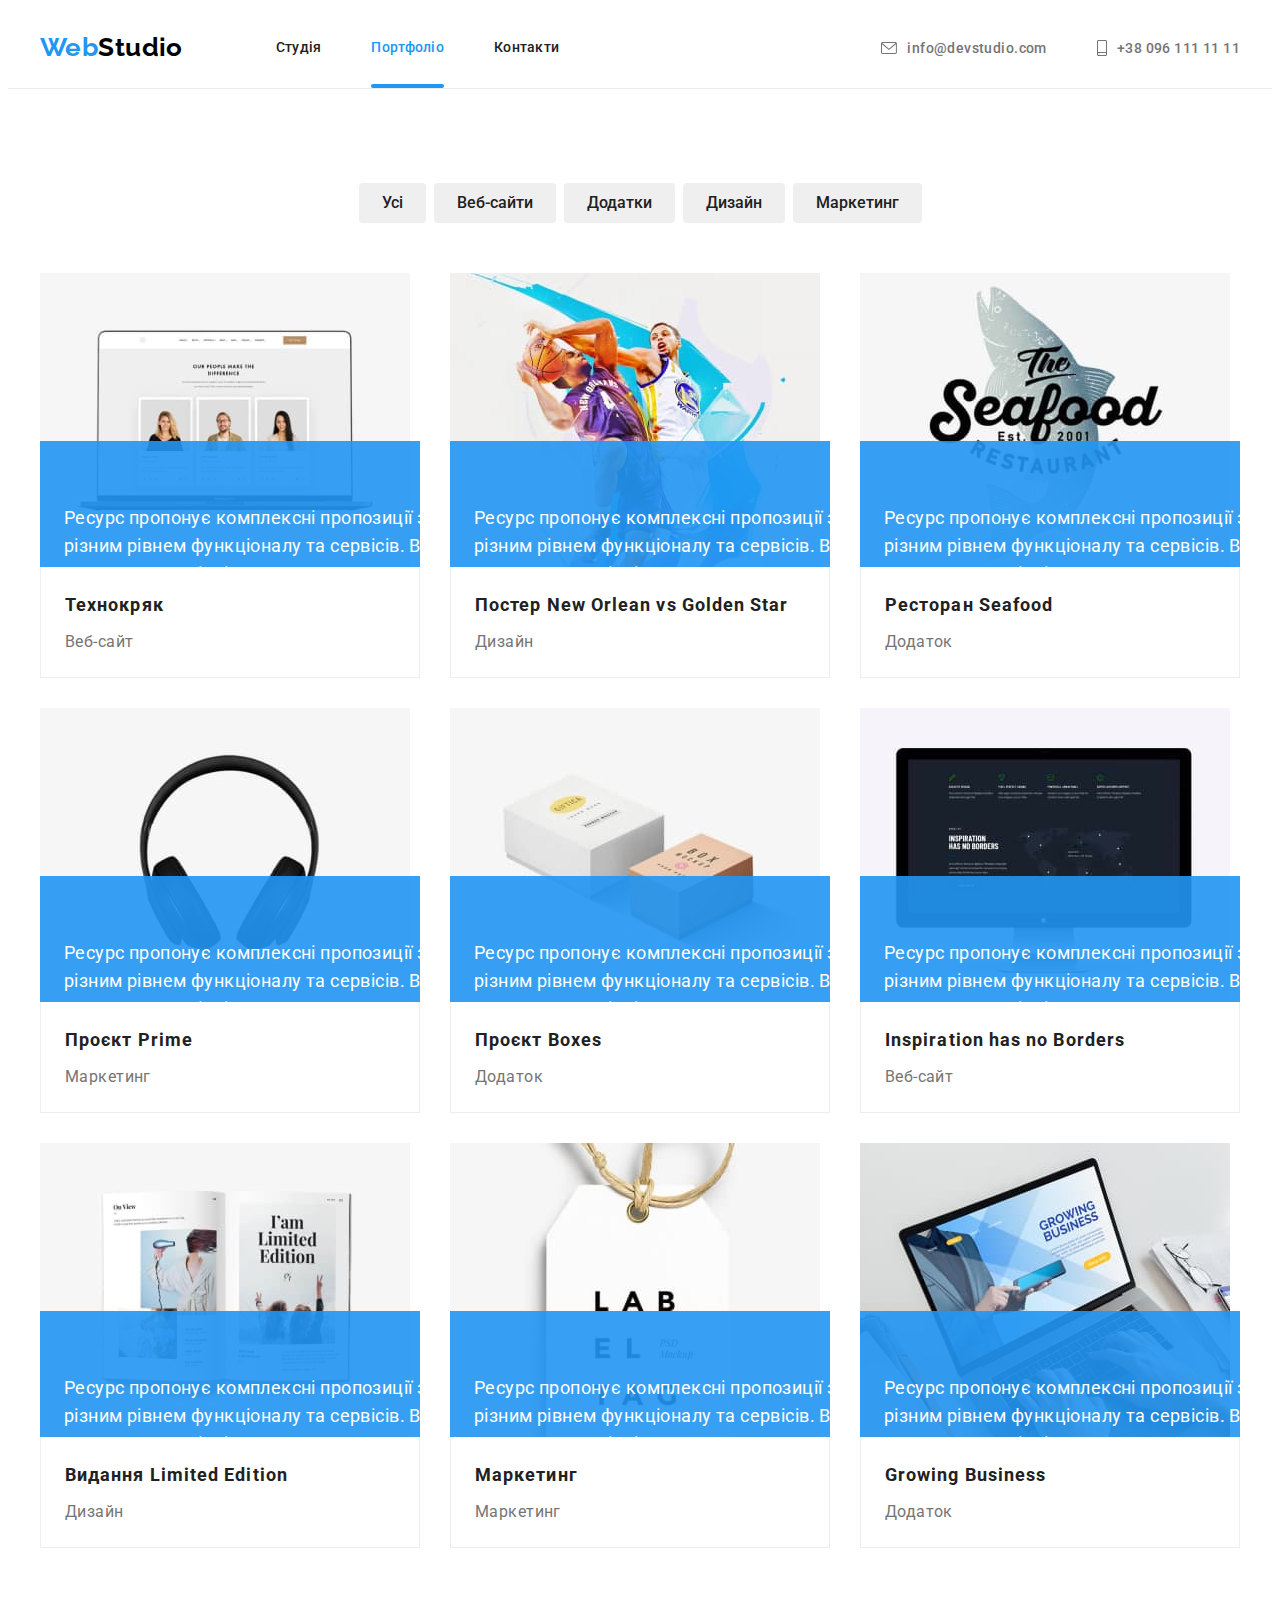
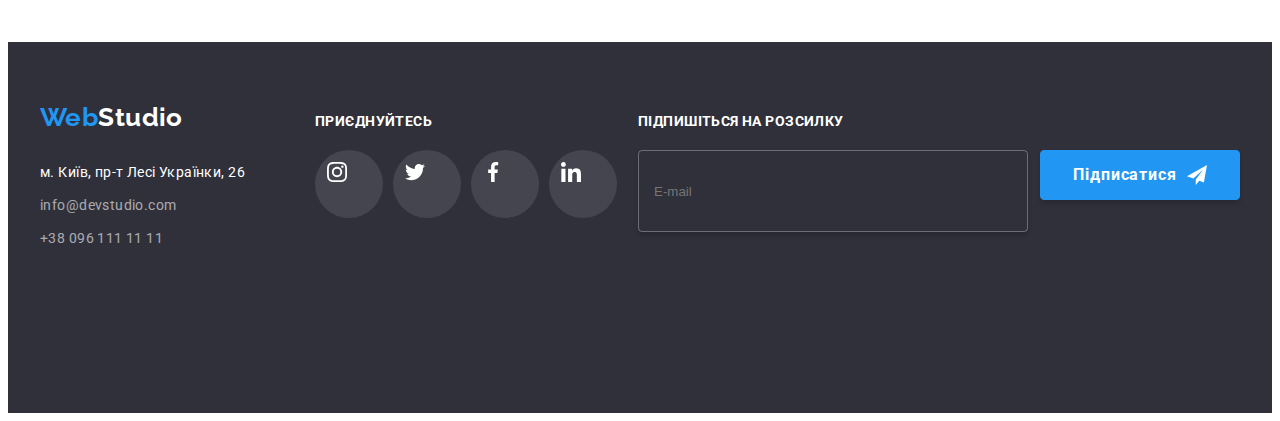
==== portfolio.html @ 1a5bd2fc "create" ====
<!DOCTYPE html>
<html lang="uk">
  <head>
    <meta charset="utf-8" />
    <meta name="viewport" content="width=device-width, initial-scale=1.0" />
    <link rel="preconnect" href="https://fonts.googleapis.com" />
    <link rel="preconnect" href="https://fonts.gstatic.com" crossorigin />
    <link
      href="https://fonts.googleapis.com/css2?family=Oleo+Script&family=Raleway:wght@700&family=Roboto:wght@400;500;700;900&display=swap"
      rel="stylesheet"
    />
    <link
      rel="stylesheet"
      href="https://cdnjs.cloudflare.com/ajax/libs/modern-normalize/1.1.0/modern-normalize.min.css"
      integrity="sha512-wpPYUAdjBVSE4KJnH1VR1HeZfpl1ub8YT/NKx4PuQ5NmX2tKuGu6U/JRp5y+Y8XG2tV+wKQpNHVUX03MfMFn9Q=="
      crossorigin="anonymous"
      referrerpolicy="no-referrer"
    />
    <link rel="stylesheet" href="./css/styles.css" />
    <title>Portfolio</title>
  </head>
  <body>
    <!--Шапка-->
    <header class="header">
      <div class="container">
        <div class="nav-flex">
          <a href="./index.html" class="logo-link link"
            ><span class="logo-web">Web</span><span class="logo-studio">Studio</span></a
          >
          <nav>
            <ul class="head-nav list">
              <li class="item">
                <a href="./index.html" class="head-nav-link link" target="_self">Студія</a>
              </li>
              <li class="item">
                <a href="./portfolio.html" class="head-nav-link link current" target="_self"
                  >Портфоліо</a
                >
              </li>
              <li class="item"><a href="" class="head-nav-link link">Контакти</a></li>
            </ul>
          </nav>
          <ul class="head-nav-contacts list">
            <li class="item">
              <a href="mailto:info@devstudio.com" class="head-contact link"
                ><svg width="16" height="12" class="head-contact-icon-envelope">
                  <use href="./images/icons.svg#icon-envelope"></use>
                </svg>
                info@devstudio.com</a
              >
            </li>
            <li class="item">
              <a href="tel:+380961111111" class="head-contact link"
                ><svg width="10" height="16" class="head-contact-icon-smartphone">
                  <use href="./images/icons.svg#icon-smartphone"></use>
                </svg>
                +38 096 111 11 11</a
              >
            </li>
          </ul>
        </div>
      </div>
    </header>
    <!--Основа-->
    <main>
      <!--Фільтри-->
      <section class="section">
        <div class="container">
          <h1 class="features-h-invisible">Знову невидимий заголовок</h1>
          <ul class="btn-list list">
            <li class="item"><button type="button" class="btn">Усі</button></li>
            <li class="item"><button type="button" class="btn">Веб-сайти</button></li>
            <li class="item"><button type="button" class="btn">Додатки</button></li>
            <li class="item"><button type="button" class="btn">Дизайн</button></li>
            <li class="item"><button type="button" class="btn">Маркетинг</button></li>
          </ul>
          <!--Портфоліо-->
          <ul class="portf-list list">
            <li class="item">
              <a href="#" class="portf-list-a link">
                <div class="portf-div-overlay">
                  <img
                    src="./images/img-p01.jpg"
                    width="370"
                    height="294"
                    alt="Ноутбук"
                    class="img"
                  />
                  <p class="portf-div-p">
                    Ресурс пропонує комплексні пропозиції з різним рівнем функціоналу та сервісів.
                    Все це дозволить відвідувачу отримати вичерпні відомості про компанію чи
                    приватну особу.
                  </p>
                </div>
                <div class="box-portf">
                  <h2 class="portf-h">Технокряк</h2>
                  <p class="portf-p">Веб-сайт</p>
                </div>
              </a>
            </li>
            <li class="item">
              <a href="#" class="portf-list-a link">
                <div class="portf-div-overlay">
                  <img
                    src="./images/img-p02.jpg"
                    width="370"
                    height="294"
                    alt="Баскетбол"
                    class="img"
                  />
                  <p class="portf-div-p">
                    Ресурс пропонує комплексні пропозиції з різним рівнем функціоналу та сервісів.
                    Все це дозволить відвідувачу отримати вичерпні відомості про компанію чи
                    приватну особу.
                  </p>
                </div>
                <div class="box-portf">
                  <h2 class="portf-h">Постер New Orlean vs Golden Star</h2>
                  <p class="portf-p">Дизайн</p>
                </div>
              </a>
            </li>
            <li class="item">
              <a href="#" class="portf-list-a link">
                <div class="portf-div-overlay">
                  <img
                    src="./images/img-p03.jpg"
                    width="370"
                    height="294"
                    alt="Акула"
                    class="img"
                  />
                  <p class="portf-div-p">
                    Ресурс пропонує комплексні пропозиції з різним рівнем функціоналу та сервісів.
                    Все це дозволить відвідувачу отримати вичерпні відомості про компанію чи
                    приватну особу.
                  </p>
                </div>
                <div class="box-portf">
                  <h2 class="portf-h">Ресторан Seafood</h2>
                  <p class="portf-p">Додаток</p>
                </div>
              </a>
            </li>

            <li class="item">
              <a href="#" class="portf-list-a link">
                <div class="portf-div-overlay">
                  <img
                    src="./images/img-p04.jpg"
                    width="370"
                    height="294"
                    alt="Навушники"
                    class="img"
                  />
                  <p class="portf-div-p">
                    Ресурс пропонує комплексні пропозиції з різним рівнем функціоналу та сервісів.
                    Все це дозволить відвідувачу отримати вичерпні відомості про компанію чи
                    приватну особу.
                  </p>
                </div>
                <div class="box-portf">
                  <h2 class="portf-h">Проєкт Prime</h2>
                  <p class="portf-p">Маркетинг</p>
                </div>
              </a>
            </li>
            <li class="item">
              <a href="#" class="portf-list-a link">
                <div class="portf-div-overlay">
                  <img
                    src="./images/img-p05.jpg"
                    width="370"
                    height="294"
                    alt="Коробки"
                    class="img"
                  />
                  <p class="portf-div-p">
                    Ресурс пропонує комплексні пропозиції з різним рівнем функціоналу та сервісів.
                    Все це дозволить відвідувачу отримати вичерпні відомості про компанію чи
                    приватну особу.
                  </p>
                </div>
                <div class="box-portf">
                  <h2 class="portf-h">Проєкт Boxes</h2>
                  <p class="portf-p">Додаток</p>
                </div>
              </a>
            </li>
            <li class="item">
              <a href="#" class="portf-list-a link">
                <div class="portf-div-overlay">
                  <img
                    src="./images/img-p06.jpg"
                    width="370"
                    height="294"
                    alt="Монітор"
                    class="img"
                  />
                  <p class="portf-div-p">
                    Ресурс пропонує комплексні пропозиції з різним рівнем функціоналу та сервісів.
                    Все це дозволить відвідувачу отримати вичерпні відомості про компанію чи
                    приватну особу.
                  </p>
                </div>
                <div class="box-portf">
                  <h2 class="portf-h">Inspiration has no Borders</h2>
                  <p class="portf-p">Веб-сайт</p>
                </div>
              </a>
            </li>
            <li class="item">
              <a href="#" class="portf-list-a link">
                <div class="portf-div-overlay">
                  <img
                    src="./images/img-p07.jpg"
                    width="370"
                    height="294"
                    alt="Книга"
                    class="img"
                  />
                  <p class="portf-div-p">
                    Ресурс пропонує комплексні пропозиції з різним рівнем функціоналу та сервісів.
                    Все це дозволить відвідувачу отримати вичерпні відомості про компанію чи
                    приватну особу.
                  </p>
                </div>
                <div class="box-portf">
                  <h2 class="portf-h">Видання Limited Edition</h2>
                  <p class="portf-p">Дизайн</p>
                </div>
              </a>
            </li>

            <li class="item">
              <a href="#" class="portf-list-a link">
                <div class="portf-div-overlay">
                  <img
                    src="./images/img-p08.jpg"
                    width="370"
                    height="294"
                    alt="Проєкт LAB"
                    class="img"
                  />
                  <p class="portf-div-p">
                    Ресурс пропонує комплексні пропозиції з різним рівнем функціоналу та сервісів.
                    Все це дозволить відвідувачу отримати вичерпні відомості про компанію чи
                    приватну особу.
                  </p>
                </div>
                <div class="box-portf">
                  <h2 class="portf-h">Маркетинг</h2>
                  <p class="portf-p">Маркетинг</p>
                </div>
              </a>
            </li>
            <li class="item">
              <a href="#" class="portf-list-a link">
                <div class="portf-div-overlay">
                  <img
                    src="./images/img-p09.jpg"
                    width="370"
                    height="294"
                    alt="Growing Business"
                    class="img"
                  />
                  <p class="portf-div-p">
                    Ресурс пропонує комплексні пропозиції з різним рівнем функціоналу та сервісів.
                    Все це дозволить відвідувачу отримати вичерпні відомості про компанію чи
                    приватну особу.
                  </p>
                </div>
                <div class="box-portf">
                  <h2 class="portf-h">Growing Business</h2>
                  <p class="portf-p">Додаток</p>
                </div>
              </a>
            </li>
          </ul>
        </div>
      </section>
    </main>
    <!--Футер-->
    <footer class="footer">
      <div class="container">
        <div class="footer-flex-div">
          <div class="footer-address">
            <a href="./index.html" class="logo-link logo-link-footer link"
              ><span class="logo-web">Web</span><span class="logo-studio-footer">Studio</span></a
            >
            <address>
              <ul class="footer-list list">
                <li class="item">
                  <a
                    href="https://goo.gl/maps/zmiDJwTHFCENLTo26"
                    target="_blank"
                    class="footer-address link"
                    >м. Київ, пр-т Лесі Українки, 26</a
                  >
                </li>
                <li class="item">
                  <a href="mailto:info@devstudio.com" class="footer-contact link"
                    >info@devstudio.com</a
                  >
                </li>
                <li class="item">
                  <a href="tel:+380961111111" class="footer-contact link">+38 096 111 11 11</a>
                </li>
              </ul>
            </address>
          </div>
          <div class="footer-soc-links">
            <p class="footer-soc-p"><b>Приєднуйтесь</b></p>
            <ul class="footer-soc-list list">
              <li class="footer-soc-items">
                <a href="#" class="footer-soc-link link"
                  ><svg width="20" height="20" class="footer-soc-icons">
                    <use href="./images/icons.svg#icon-instagram"></use>
                  </svg>
                </a>
              </li>
              <li class="footer-soc-items">
                <a href="#" class="footer-soc-link link"
                  ><svg width="20" height="20" class="footer-soc-icons">
                    <use href="./images/icons.svg#icon-twitter"></use>
                  </svg>
                </a>
              </li>
              <li class="footer-soc-items">
                <a href="#" class="footer-soc-link link"
                  ><svg width="20" height="20" class="footer-soc-icons">
                    <use href="./images/icons.svg#icon-facebook"></use>
                  </svg>
                </a>
              </li>
              <li class="footer-soc-items">
                <a href="#" class="footer-soc-link link"
                  ><svg width="20" height="20" class="footer-soc-icons">
                    <use href="./images/icons.svg#icon-linkedin"></use>
                  </svg>
                </a>
              </li>
            </ul>
          </div>
          <div class="footer-subscribe-div">
            <span class="footer-soc-p footer-subscribe-p"><b>Підпишіться на розсилку</b></span>
            <form class="footer-subscribe-form">
              <label class="footer-subscribe-label">
                <input
                  class="footer-subscribe-email"
                  type="email"
                  name="mail"
                  placeholder="E-mail"
                />
              </label>
              <button type="submit" class="footer-subscribe-btn btn-all">
                Підписатися
                <svg width="20" height="20" class="footer-subscribe-icon">
                  <use href="./images/icons.svg#icon-send"></use>
                </svg>
              </button>
            </form>
          </div>
        </div>
      </div>
    </footer>
  </body>
</html>
---- css/styles.css ----
body {
  color: #757575;
  background-color: #ffffff;
  font-family: 'Roboto', sans-serif;
  font-size: 14px;
  letter-spacing: 0.03em;
}
textarea {
  resize: none;
  outline: none;
}

:root {
  --main-accent-color: #2196f3;
  --headers-nav-color: #212121;
  --main-p-color: #757575;
  --logo-color: #000000;
  --bcg-section: #c4c4c4 /*#2f303a color for gradient*/;
  --footer-contact-color: rgba(255, 255, 255, 0.6);
  --white-color: #ffffff;
  --features-div-color: #f5f4fa;
  --main-border-color: #afb1b8;
  --btn-hover-color: #188ce8;
}
/* Utilites, zero margin/padding */
.list {
  list-style: none;
}
.link {
  text-decoration: none;
  display: block;
  font-style: normal;
}
.img {
  display: block;
  max-width: 100%;
  height: auto;
}
.container {
  width: 1200px;
  padding-left: 15px;
  padding-right: 15px;
  margin: 0px auto;
}
.section {
  padding-top: 94px;
  padding-bottom: 94px;
}
ul,
ol {
  margin: 0;
  padding: 0;
}
p,
h1,
h2,
h3,
h4,
h5 {
  margin: 0;
  padding: 0;
}
.btn-all {
  min-width: 200px;
  height: 50px;
  padding: 10px;
  background-color: var(--main-accent-color);
  color: var(--white-color);
  box-shadow: 0px 4px 4px rgba(0, 0, 0, 0.15);
  border-radius: 4px;
  border: 1px solid var(--main-accent-color);
  cursor: pointer;
  transition: background-color 250ms cubic-bezier(0.4, 0, 0.2, 1) 0ms;
  font-family: Roboto;
  font-weight: 700;
  font-size: 16px;
  line-height: 1.87;
  text-align: center;
  letter-spacing: 0.06em;
}

/* Logo-style */
.logo-link {
  display: inline-block;
  margin-top: 24px;
  margin-bottom: 25px;
  font-family: 'RaleWay', sans-serif;
  font-weight: 700;
  font-size: 26px;
  line-height: 1.19;
}
.logo-link > .logo-web {
  color: var(--main-accent-color);
}
.logo-link > .logo-studio {
  color: var(--logo-color);
}
.logo-link > .logo-studio-footer {
  color: var(--white-color);
}

/* index-section: Head-navigation + contacts */
.head-nav {
  display: flex;
  margin-left: 93px;
  gap: 50px;
  font-weight: 500;
  line-height: 1.14;
  color: var(--headers-nav-color);
  letter-spacing: 0.02em;
}
.head-nav-link {
  color: var(--headers-nav-color);
  display: block;
  padding-top: 32px;
  padding-bottom: 32px;
  transition: color 250ms cubic-bezier(0.4, 0, 0.2, 1) 0ms;
  /* transition-property: color;
  transition-duration: 250ms;
  transition-timing-function: cubic-bezier(0.4, 0, 0.2, 1);
  transition-delay: 0; */
}
.current {
  color: var(--main-accent-color);
  position: relative;
}
.current::after {
  content: '';
  display: block;
  width: 100%;
  height: 4px;
  position: absolute;
  bottom: 0;
  border-radius: 2px;
  background-color: var(--main-accent-color);
  /* transform: scale(0);
  transition: transform 250ms cubic-bezier(0.4, 0, 0.2, 1) 0ms; */
}
/* .current:hover::after {
  transform: scale(1);
} */
.head-contact-icon-envelope,
.head-contact-icon-smartphone {
  margin-right: 10px;
  fill: currentColor;
}
.head-nav-link:hover,
.head-nav-link:focus {
  color: var(--main-accent-color);
}

.head-nav-contacts {
  display: flex;
  align-items: center;
  margin-left: auto;
  gap: 50px;
}
.head-contact {
  display: flex;
  align-items: center;
  transition: color 250ms cubic-bezier(0.4, 0, 0.2, 1) 0ms;
  color: var(--main-p-color);
  font-weight: 500;
}
.head-contact:hover,
.head-contact:focus {
  color: var(--main-accent-color);
}

.nav-flex {
  display: flex;
  justify-content: flex-start;
  align-items: center;
  margin-top: 0px;
  margin-bottom: 0px;
}
/* index-section: EFFECTIVE solutions */
.effective {
  background-color: var(--bcg-section);
  padding: 200px 0;
  background-image: linear-gradient(rgba(47, 48, 58, 0.4), rgba(47, 48, 58, 0.4)),
    url('../images/bg-hero.jpg');
  background-repeat: no-repeat;
  background-size: cover;
  background-position: center;
  max-width: 1600px;
  margin-left: auto;
  margin-right: auto;
  text-align: center;
}
.effective-h {
  display: block;
  margin-left: auto;
  margin-right: auto;
  margin-bottom: 40px;
  width: 696px;
  font-weight: 700;
  font-size: 44px;
  line-height: 1.36;
  letter-spacing: 0.06em;
  text-transform: uppercase;
  color: var(--white-color);
}
.effective-btn {
  margin-left: auto;
  margin-right: auto;
  transition: background-color 250ms cubic-bezier(0.4, 0, 0.2, 1) 0ms;
}
.effective-btn:hover,
.effective-btn:focus {
  background-color: var(--btn-hover-color);
}

/* index-section: FEATURES */
.features-h-invisible {
  position: absolute;
  width: 1px;
  height: 1px;
  margin: -1px;
  border: 0;
  padding: 0;

  white-space: nowrap;
  clip-path: inset(100%);
  clip: rect(0 0 0 0);
  overflow: hidden;
}
.features-list {
  display: flex;
}
.features-list > .item {
  margin-right: 30px;
}
.features-list > .item:last-child {
  margin-right: 0px;
}
.features-list-div {
  background-color: var(--features-div-color);
  width: 270px;
  height: 120px;
  margin-bottom: 30px;
  display: flex;
  justify-content: center;
  align-items: center;
}
.features-h {
  display: block;
  margin-bottom: 10px;
  font-size: 14px;
  line-height: 1.14;
  text-transform: uppercase;
  color: var(--headers-nav-color);
}
.features-p {
  line-height: 1.71;
}
/* index-section: our-work */
.our-work {
  padding-top: 0;
}
.our-work-list {
  display: flex;
}
.our-work-list > .item {
  margin-right: 30px;
}
.our-work-list > .item:last-child {
  margin-right: 0;
}
.our-work-item-div {
  position: relative;
}
.our-work-list-p {
  position: absolute;
  bottom: 0;
  width: 370px;
  height: 70px;
  display: flex;
  justify-content: center;
  align-items: center;
  background-color: rgba(47, 48, 58, 0.8);
  color: var(--white-color);
  font-weight: 700;
  line-height: 1.14;
  text-transform: uppercase;
}
.our-work-h {
  display: block;
  margin-bottom: 50px;
  font-size: 36px;
  line-height: 1.17;
  text-align: center;
  color: var(--headers-nav-color);
}
/* index-section: team */
.team {
  background-color: var(--features-div-color);
}
.team-list {
  display: flex;
}
.team-list > .item {
  margin-right: 30px;
  box-shadow: 0px 1px 3px rgba(0, 0, 0, 0.12), 0px 1px 1px rgba(0, 0, 0, 0.14),
    0px 2px 1px rgba(0, 0, 0, 0.2);
  border-radius: 0px 0px 4px 4px;
  background-color: var(--white-color);
}
.box {
  padding-top: 30px;
  padding-bottom: 30px;
}
.team-list > .item:last-child {
  margin-right: 0;
}
.team-h {
  margin-bottom: 50px;
  font-size: 36px;
  line-height: 1.17;
  text-align: center;
  color: var(--headers-nav-color);
}
.team-list-h {
  display: block;
  margin-bottom: 10px;
  font-weight: 500;
  font-size: 16px;
  line-height: 1.19;
  text-align: center;
  color: var(--headers-nav-color);
}
.team-list-p {
  font-size: 16px;
  line-height: 1.19;
  text-align: center;
  margin-bottom: 16px;
}
.team-soc-list {
  display: flex;
  justify-content: center;
  align-items: center;
}
.team-soc-items {
  width: 44px;
  height: 44px;
}
.team-soc-items:not(:last-child) {
  margin-right: 10px;
}
.team-soc-link {
  width: 100%;
  height: 100%;
  border-radius: 50%;
  display: flex;
  justify-content: center;
  align-items: center;
  fill: var(--main-border-color);
  transition: color 250ms cubic-bezier(0.4, 0, 0.2, 1) 0ms,
    background-color 250ms cubic-bezier(0.4, 0, 0.2, 1) 0ms;
}
.team-soc-link:hover,
.team-soc-link:focus {
  fill: var(--white-color);
  background-color: var(--main-accent-color);
}
/* index-regular-clients */
.regular-clients {
  padding-top: 94px;
  padding-bottom: 94px;
  text-align: center;
}
.regular-clients-h {
  font-style: normal;
  font-size: 36px;
  line-height: 1.17;
  text-align: center;
  letter-spacing: 0.03em;
  color: var(--headers-nav-color);
  margin-bottom: 50px;
}
.regular-clients-list {
  display: flex;
}
.regular-clients-item:not(:last-child) {
  margin-right: 30px;
}
.regular-clients-link {
  display: flex;
  justify-content: center;
  align-items: center;
  transition: color 250ms cubic-bezier(0.4, 0, 0.2, 1) 0ms,
    border-color 250ms cubic-bezier(0.4, 0, 0.2, 1) 0ms;
  border: 1px solid var(--main-border-color);
  border-radius: 4px;
  width: 170px;
  height: 92px;
  color: var(--main-border-color);
}
.regular-clients-soc-icons {
  fill: currentColor;
}
.regular-clients-link:hover,
.regular-clients-link:focus {
  color: var(--main-accent-color);
  border: 1px solid var(--main-accent-color);
}
/* index-footer */
.footer {
  background-color: #2f303a;
  height: 251px;
  padding-top: 60px;
  padding-bottom: 60px;
}
.logo-link-footer {
  margin-bottom: 28px;
  margin-top: 0;
}
.footer-address {
  line-height: 1.71;
  font-style: normal;
  color: var(--white-color);
}
.footer-contact {
  line-height: 1.71;
  color: var(--footer-contact-color);
}
.footer-contact:hover,
.footer-contact:focus {
  color: var(--main-accent-color);
}
.footer-soc-p {
  line-height: 1.14;
  text-transform: uppercase;
  color: var(--white-color);
  margin-bottom: 20px;
}
.footer-list {
  display: flex;
  flex-direction: column;
}
.footer-list > .item:not(:last-child) {
  margin-bottom: 9px;
}
.footer-flex-div {
  display: flex;
  align-items: baseline;
  justify-content: space-between;
}
.footer-soc-links {
  margin-left: 70px;
}
.footer-soc-list {
  display: flex;
}
.footer-soc-link {
  width: 44px;
  height: 44px;
  border-radius: 50%;
  background-color: rgba(255, 255, 255, 0.1);
  padding: 12px;
  transition: color 250ms cubic-bezier(0.4, 0, 0.2, 1) 0ms,
    background-color 250ms cubic-bezier(0.4, 0, 0.2, 1) 0ms;
  color: var(--white-color);
}
.footer-soc-items:not(:last-child) {
  margin-right: 10px;
}
.footer-soc-icons {
  fill: currentColor;
}
.footer-soc-link:hover,
.footer-soc-link:focus {
  background-color: var(--main-accent-color);
}
.footer-subscribe-div {
  margin-left: auto;
}
.footer-subscribe-p {
  display: block;
}
.footer-subscribe-form {
  display: flex;
}
.footer-subscribe-email {
  width: 358px;
  height: 50px;
  padding: 15px;
  margin-right: 12px;
  border: 1px solid rgba(255, 255, 255, 0.3);
  box-shadow: 0px 4px 4px rgba(0, 0, 0, 0.15);
  border-radius: 4px;
  outline: none;
  background-color: transparent;
  color: var(--white-color);
}
.footer-subscribe-btn {
  display: flex;
  justify-content: center;
  align-items: center;
  gap: 10px;
  /* text-align: center; */
}
.footer-subscribe-icon {
  /* position: absolute;
  right: 28px;
  top: 50%;
  transform: translateY(-50%); */
}
.footer-subscribe-btn:hover,
.footer-subscribe-btn:focus {
  background-color: var(--btn-hover-color);
}
/* index-modal window */
.backdrop {
  position: fixed;
  top: 0;
  left: 0;
  width: 100%;
  height: 100%;
  transition: opacity 250ms cubic-bezier(0.4, 0, 0.2, 1) 0ms,
    visibility 250ms cubic-bezier(0.4, 0, 0.2, 1) 0ms;
  background-color: rgba(0, 0, 0, 0.2);
}
.backdrop.is-hidden {
  opacity: 0;
  pointer-events: none;
  visibility: hidden;
}
.modal {
  position: absolute;
  width: 528px;
  height: 581px;
  left: 50%;
  top: 50%;
  padding: 40px;
  transform: translate(-50%, -50%);
  background-color: var(--white-color);
}
.icon-close {
  position: absolute;
  top: 8px;
  right: 8px;
  width: 30px;
  height: 30px;
  display: flex;
  justify-content: center;
  align-items: center;
  border-radius: 50%;
  border: 1px solid rgba(0, 0, 0, 0.1);
  background-color: var(--white-color);
  cursor: pointer;
  color: #000000;
  transition: color 250ms cubic-bezier(0.4, 0, 0.2, 1);
}
.icon-close-black-18 {
  fill: currentColor;
}
.icon-close:hover,
.icon-close:focus {
  color: var(--main-accent-color);
}
.modal-form-field {
  display: flex;
  flex-direction: column;
  position: relative;
  margin-bottom: 28px;
}
.modal-form-field-comments {
  display: flex;
  flex-direction: column;
  position: relative;
  margin-bottom: 20px;
}
.modal-form-h {
  margin-bottom: 30px;
  color: var(--headers-nav-color);
  font-size: 20px;
  line-height: 1.15;
}
.modal-label {
  position: absolute;
  top: -20px;
  left: 0;
  color: var(--main-p-color);
  font-size: 12px;
  line-height: 1.17;
  letter-spacing: 0.01em;
}
.modal-input {
  padding: 12px;
  padding-left: 42px;
  height: 40px;
  width: 100%;
  border: 1px solid rgba(33, 33, 33, 0.2);
  border-radius: 4px;
  outline: none;
  transition: border-color 250ms cubic-bezier(0.4, 0, 0.2, 1);
}
.modal-input:focus + .modal-icon-svg,
.modal-input:hover + .modal-icon-svg,
.modal-input:hover,
.modal-input:focus {
  border-color: var(--main-accent-color);
  fill: var(--main-accent-color);
}
.modal-icon-svg {
  position: absolute;
  top: 50%;
  left: 12px;
  transform: translateY(-50%);
  transition: fill 250ms cubic-bezier(0.4, 0, 0.2, 1);
}
.modal-comments {
  width: 100%;
  height: 120px;
  padding: 12px 16px;
  /* margin-bottom: 20px; */
  border: 1px solid rgba(33, 33, 33, 0.2);
  border-radius: 4px;
}
.modal-form-field-check {
  display: flex;
  flex-direction: row;
  justify-content: center;
  align-items: center;
  margin-bottom: 30px;
}
.modal-label-check {
  display: flex;
  justify-content: center;
  align-items: center;
  position: relative;
  font-size: 14px;
  line-height: 1.71;
  color: var(--main-p-color);
}
.modal-label-check:hover,
.modal-label-check:focus {
  text-decoration: underline;
  text-decoration-color: var(--main-accent-color);
}

.modal-link {
  color: var(--main-accent-color);
}
.modal-icon {
  display: inline-block;
  opacity: 1;
  width: 16px;
  height: 15px;
  margin-right: 9px;
  border: 2px solid var(--headers-nav-color);
  border-radius: 2px;
  transition: opacity 250ms cubic-bezier(0.4, 0, 0.2, 1), border 250ms cubic-bezier(0.4, 0, 0.2, 1),
    border-radius 250ms cubic-bezier(0.4, 0, 0.2, 1);
}
.modal-btn {
  display: block;
  margin-left: auto;
  margin-right: auto;
}
.modal-btn:hover {
  background-color: var(--btn-hover-color);
}
.checkbox {
  position: absolute;
  width: 1px;
  height: 1px;
  margin: -1px;
  border: 0;
  padding: 0;
  white-space: nowrap;
  clip-path: inset(100%);
  clip: rect(0 0 0 0);
  overflow: hidden;
}
.modal-icon-svg-check {
  opacity: 0;
  position: absolute;
  display: inline-block;
  left: 0;
  top: 50%;
  transform: translateY(-50%);
  width: 16px;
  height: 15px;
  margin-right: 9px;
  transition: opacity 250ms cubic-bezier(0.4, 0, 0.2, 1);
}
.checkbox:checked ~ .modal-icon {
  opacity: 0;
  border: none;
  border-radius: none;
}
.checkbox:checked + .modal-icon-svg-check {
  opacity: 1;
  background-color: var(--main-accent-color);
  border: 1px solid var(--main-accent-color);
}

/* portfolio-section: main-section, not "main" */
.header {
  border-bottom: 1px solid #ececec;
}
.btn {
  padding: 6px 22px;
  font-family: 'Roboto', sans-serif;
  font-weight: 500;
  font-size: 16px;
  line-height: 1.62;
  text-align: center;
  color: var(--headers-nav-color);
  border-radius: 4px;
  border: 1px solid transparent;

  transition: color 250ms cubic-bezier(0.4, 0, 0.2, 1) 0ms,
    background-color 250ms cubic-bezier(0.4, 0, 0.2, 1) 0ms;
}
.btn:hover,
.btn:active,
.btn:focus {
  color: var(--white-color);
  background-color: var(--main-accent-color);
  cursor: pointer;
  box-shadow: 0px 3px 1px rgba(0, 0, 0, 0.1), 0px 1px 2px rgba(0, 0, 0, 0.08),
    0px 2px 2px rgba(0, 0, 0, 0.12);
}
.btn-list {
  display: flex;
  justify-content: center;
  margin-bottom: 50px;
}
.btn-list > .item:not(:last-child) {
  margin-right: 8px;
}
/* portfolio-section: list portfolio */
.portf-list {
  display: flex;
  flex-wrap: wrap;
}
.portf-list > .item {
  flex-basis: calc((100% - 60px) / 3);
  margin-right: 30px;
  margin-bottom: 30px;
}
.portf-list > .item:nth-child(3n) {
  margin-right: 0;
}
.portf-list > .item:nth-last-child(-n + 3) {
  margin-bottom: 0;
}
.portf-list-a {
  display: block;
  transition: box-shadow 250ms cubic-bezier(0.4, 0, 0.2, 1) 0ms;
}
.portf-div-overlay {
  position: relative;
  overflow: hidden;
}
.portf-div-p {
  position: absolute;
  bottom: -100%;
  width: 100%;
  height: 100%;
  padding: 63px 24px;
  transform: translateY(0);
  transition: transform 250ms cubic-bezier(0.4, 0, 0.2, 1) 0ms;
  color: var(--white-color);
  background-color: rgba(33, 150, 243, 0.9);
  font-size: 18px;
  line-height: 1.55;
}
.portf-list-a:hover,
.portf-list-a:focus {
  box-shadow: 0px 1px 1px rgba(0, 0, 0, 0.12), 0px 4px 4px rgba(0, 0, 0, 0.06),
    1px 4px 6px rgba(0, 0, 0, 0.16);
}
.portf-list-a:hover .portf-div-p {
  transform: translateY(-100%);
}
.portf-h {
  font-size: 18px;
  line-height: 2;
  letter-spacing: 0.06em;
  color: var(--headers-nav-color);
  margin-bottom: 4px;
}
.portf-p {
  font-size: 16px;
  line-height: 1.88;
  color: var(--main-p-color);
}
.box-portf {
  padding-top: 20px;
  padding-bottom: 20px;
  padding-left: 24px;
  padding-right: 24px;
  border-left: 1px solid #eeeeee;
  border-right: 1px solid #eeeeee;
  border-bottom: 1px solid #eeeeee;
}
/* portfolio: footer */
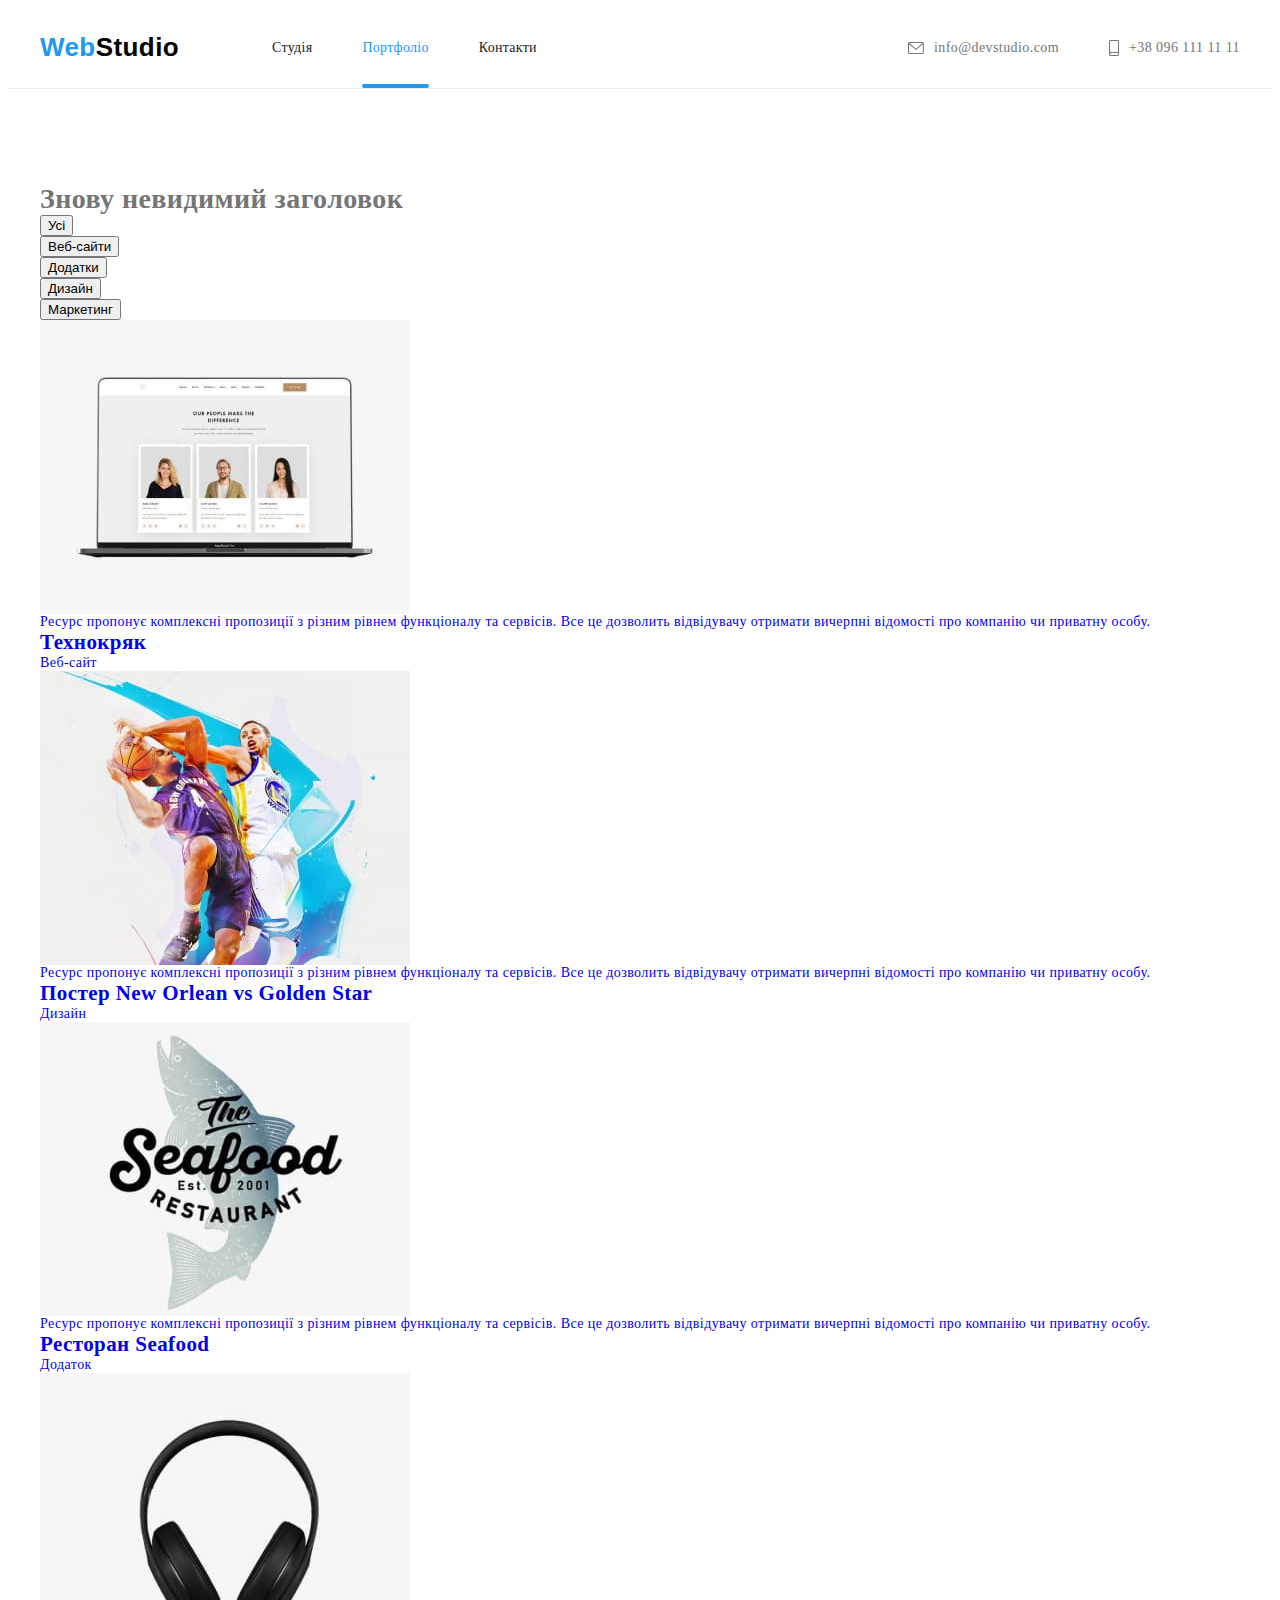
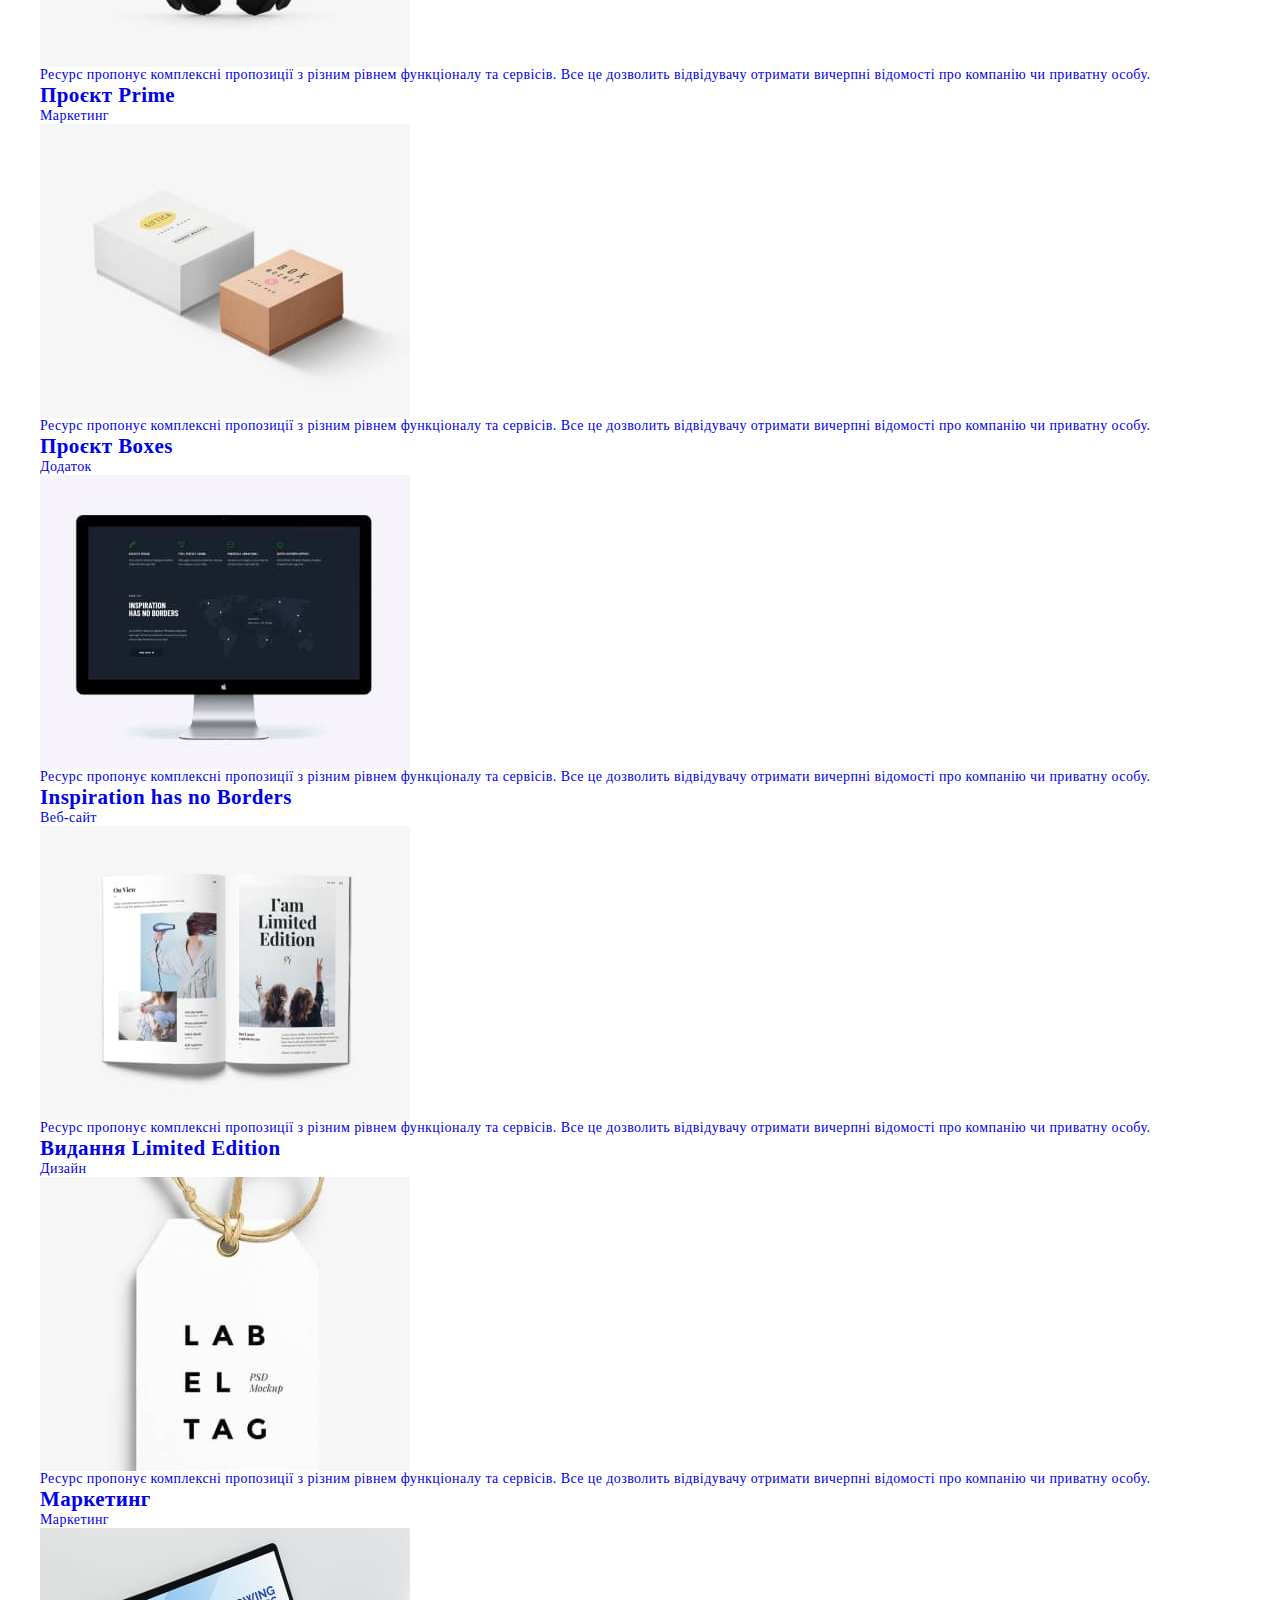
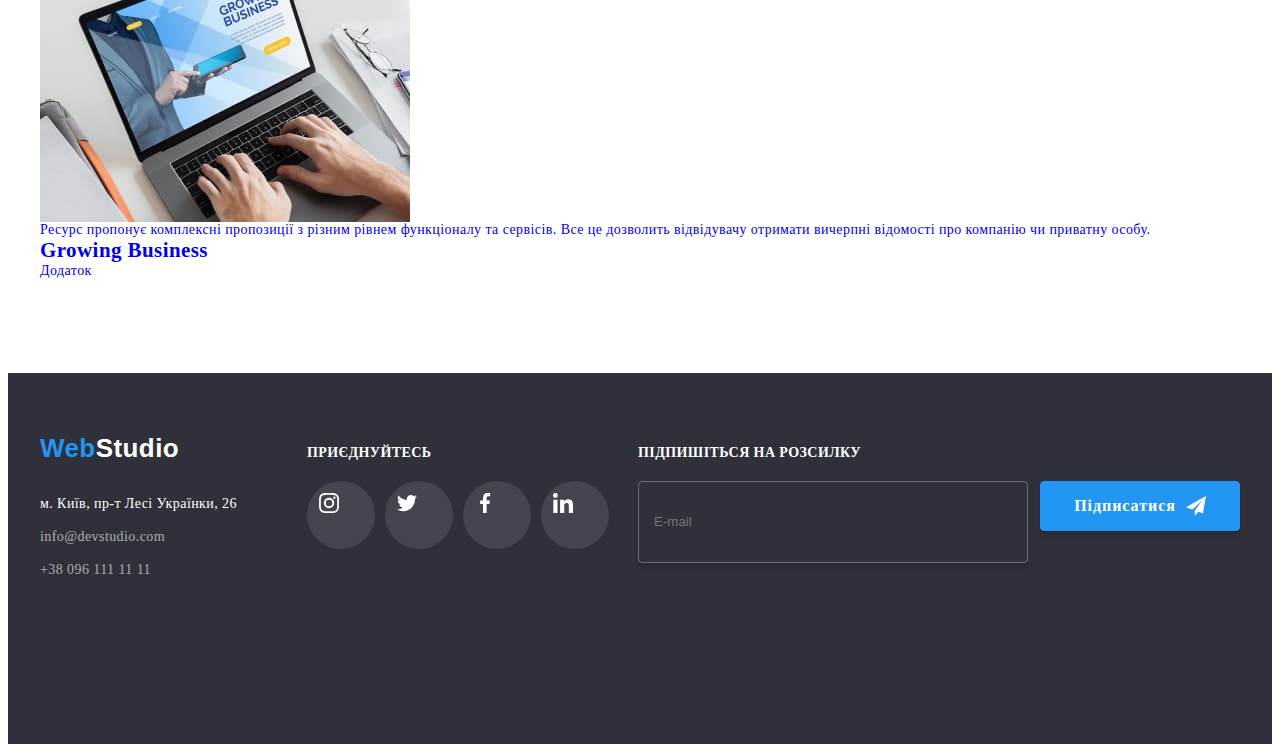
==== commit f76be3e7: "index all BEM and part MODAL" ====
--- a/portfolio.html
+++ b/portfolio.html
@@ -3,7 +3,7 @@
   <head>
     <meta charset="utf-8" />
     <meta name="viewport" content="width=device-width, initial-scale=1.0" />
-    <link rel="preconnect" href="https://fonts.googleapis.com" />
+    <!-- <link rel="preconnect" href="https://fonts.googleapis.com" />
     <link rel="preconnect" href="https://fonts.gstatic.com" crossorigin />
     <link
       href="https://fonts.googleapis.com/css2?family=Oleo+Script&family=Raleway:wght@700&family=Roboto:wght@400;500;700;900&display=swap"
@@ -16,7 +16,15 @@
       crossorigin="anonymous"
       referrerpolicy="no-referrer"
     />
-    <link rel="stylesheet" href="./css/styles.css" />
+    <link rel="stylesheet" href="./css/styles.css" /> -->
+    <link
+      rel="stylesheet"
+      href="https://cdnjs.cloudflare.com/ajax/libs/modern-normalize/1.1.0/modern-normalize.min.css"
+      integrity="sha512-wpPYUAdjBVSE4KJnH1VR1HeZfpl1ub8YT/NKx4PuQ5NmX2tKuGu6U/JRp5y+Y8XG2tV+wKQpNHVUX03MfMFn9Q=="
+      crossorigin="anonymous"
+      referrerpolicy="no-referrer"
+    />
+    <link rel="stylesheet" href="./sass/main.css" />
     <title>Portfolio</title>
   </head>
   <body>
@@ -24,34 +32,38 @@
     <header class="header">
       <div class="container">
         <div class="nav-flex">
-          <a href="./index.html" class="logo-link link"
-            ><span class="logo-web">Web</span><span class="logo-studio">Studio</span></a
+          <a href="./index.html" class="logo__link link"
+            ><span class="logo__link--web">Web</span
+            ><span class="logo__link--studio">Studio</span></a
           >
           <nav>
-            <ul class="head-nav list">
+            <ul class="headnav list">
               <li class="item">
-                <a href="./index.html" class="head-nav-link link" target="_self">Студія</a>
+                <a href="./index.html" class="headnav__link link" target="_self">Студія</a>
               </li>
               <li class="item">
-                <a href="./portfolio.html" class="head-nav-link link current" target="_self"
+                <a
+                  href="./portfolio.html"
+                  class="headnav__link link headnav__link--current"
+                  target="_self"
                   >Портфоліо</a
                 >
               </li>
-              <li class="item"><a href="" class="head-nav-link link">Контакти</a></li>
+              <li class="item"><a href="" class="headnav__link link">Контакти</a></li>
             </ul>
           </nav>
-          <ul class="head-nav-contacts list">
-            <li class="item">
-              <a href="mailto:info@devstudio.com" class="head-contact link"
-                ><svg width="16" height="12" class="head-contact-icon-envelope">
+          <ul class="headnav__contacts list">
+            <li class="item">
+              <a href="mailto:info@devstudio.com" class="headnav__contact link"
+                ><svg width="16" height="12" class="headnav__icon--envelope">
                   <use href="./images/icons.svg#icon-envelope"></use>
                 </svg>
                 info@devstudio.com</a
               >
             </li>
             <li class="item">
-              <a href="tel:+380961111111" class="head-contact link"
-                ><svg width="10" height="16" class="head-contact-icon-smartphone">
+              <a href="tel:+380961111111" class="headnav__contact link"
+                ><svg width="10" height="16" class="headnav__icon--smartphone">
                   <use href="./images/icons.svg#icon-smartphone"></use>
                 </svg>
                 +38 096 111 11 11</a
@@ -283,77 +295,78 @@
     <!--Футер-->
     <footer class="footer">
       <div class="container">
-        <div class="footer-flex-div">
-          <div class="footer-address">
-            <a href="./index.html" class="logo-link logo-link-footer link"
-              ><span class="logo-web">Web</span><span class="logo-studio-footer">Studio</span></a
+        <div class="footer__flex--div">
+          <div class="footer__address__div">
+            <a href="./index.html" class="logo__link logo__link--footer link"
+              ><span class="logo__link--web">Web</span
+              ><span class="logo__link--footer">Studio</span></a
             >
             <address>
-              <ul class="footer-list list">
-                <li class="item">
+              <ul class="list">
+                <li class="footer__address--item">
                   <a
                     href="https://goo.gl/maps/zmiDJwTHFCENLTo26"
                     target="_blank"
-                    class="footer-address link"
+                    class="footer__address link"
                     >м. Київ, пр-т Лесі Українки, 26</a
                   >
                 </li>
-                <li class="item">
-                  <a href="mailto:info@devstudio.com" class="footer-contact link"
+                <li class="footer__address--item">
+                  <a href="mailto:info@devstudio.com" class="footer__contact link"
                     >info@devstudio.com</a
                   >
                 </li>
-                <li class="item">
-                  <a href="tel:+380961111111" class="footer-contact link">+38 096 111 11 11</a>
+                <li class="footer__address--item">
+                  <a href="tel:+380961111111" class="footer__contact link">+38 096 111 11 11</a>
                 </li>
               </ul>
             </address>
           </div>
-          <div class="footer-soc-links">
-            <p class="footer-soc-p"><b>Приєднуйтесь</b></p>
-            <ul class="footer-soc-list list">
-              <li class="footer-soc-items">
-                <a href="#" class="footer-soc-link link"
-                  ><svg width="20" height="20" class="footer-soc-icons">
+          <div class="footer__soc--div">
+            <p class="footer__soc--p"><b>Приєднуйтесь</b></p>
+            <ul class="footer__soc--list list">
+              <li class="footer__soc--items">
+                <a href="#" class="footer__soc--link link"
+                  ><svg width="20" height="20" class="footer__soc--icons">
                     <use href="./images/icons.svg#icon-instagram"></use>
                   </svg>
                 </a>
               </li>
-              <li class="footer-soc-items">
-                <a href="#" class="footer-soc-link link"
-                  ><svg width="20" height="20" class="footer-soc-icons">
+              <li class="footer__soc--items">
+                <a href="#" class="footer__soc--link link"
+                  ><svg width="20" height="20" class="footer__soc--icons">
                     <use href="./images/icons.svg#icon-twitter"></use>
                   </svg>
                 </a>
               </li>
-              <li class="footer-soc-items">
-                <a href="#" class="footer-soc-link link"
-                  ><svg width="20" height="20" class="footer-soc-icons">
+              <li class="footer__soc--items">
+                <a href="#" class="footer__soc--link link"
+                  ><svg width="20" height="20" class="footer__soc--icons">
                     <use href="./images/icons.svg#icon-facebook"></use>
                   </svg>
                 </a>
               </li>
-              <li class="footer-soc-items">
-                <a href="#" class="footer-soc-link link"
-                  ><svg width="20" height="20" class="footer-soc-icons">
+              <li class="footer__soc--items">
+                <a href="#" class="footer__soc--link link"
+                  ><svg width="20" height="20" class="footer__soc--icons">
                     <use href="./images/icons.svg#icon-linkedin"></use>
                   </svg>
                 </a>
               </li>
             </ul>
           </div>
-          <div class="footer-subscribe-div">
-            <span class="footer-soc-p footer-subscribe-p"><b>Підпишіться на розсилку</b></span>
-            <form class="footer-subscribe-form">
-              <label class="footer-subscribe-label">
+          <div class="footer__subscribe--div">
+            <p class="footer__soc--p"><b>Підпишіться на розсилку</b></p>
+            <form class="footer__subscribe--form">
+              <label>
                 <input
-                  class="footer-subscribe-email"
+                  class="footer__subscribe--email"
                   type="email"
                   name="mail"
                   placeholder="E-mail"
                 />
               </label>
-              <button type="submit" class="footer-subscribe-btn btn-all">
+              <button type="submit" class="footer__subscribe--btn btn__all">
                 Підписатися
                 <svg width="20" height="20" class="footer-subscribe-icon">
                   <use href="./images/icons.svg#icon-send"></use>
--- a/css/styles.css
+++ b/css/styles.css
@@ -1,701 +1,29 @@
-body {
-  color: #757575;
-  background-color: #ffffff;
-  font-family: 'Roboto', sans-serif;
-  font-size: 14px;
-  letter-spacing: 0.03em;
-}
 textarea {
   resize: none;
   outline: none;
 }
-
-:root {
-  --main-accent-color: #2196f3;
-  --headers-nav-color: #212121;
-  --main-p-color: #757575;
-  --logo-color: #000000;
-  --bcg-section: #c4c4c4 /*#2f303a color for gradient*/;
-  --footer-contact-color: rgba(255, 255, 255, 0.6);
-  --white-color: #ffffff;
-  --features-div-color: #f5f4fa;
-  --main-border-color: #afb1b8;
-  --btn-hover-color: #188ce8;
-}
 /* Utilites, zero margin/padding */
-.list {
-  list-style: none;
-}
-.link {
-  text-decoration: none;
-  display: block;
-  font-style: normal;
-}
-.img {
-  display: block;
-  max-width: 100%;
-  height: auto;
-}
-.container {
-  width: 1200px;
-  padding-left: 15px;
-  padding-right: 15px;
-  margin: 0px auto;
-}
-.section {
-  padding-top: 94px;
-  padding-bottom: 94px;
-}
-ul,
-ol {
-  margin: 0;
-  padding: 0;
-}
-p,
-h1,
-h2,
-h3,
-h4,
-h5 {
-  margin: 0;
-  padding: 0;
-}
-.btn-all {
-  min-width: 200px;
-  height: 50px;
-  padding: 10px;
-  background-color: var(--main-accent-color);
-  color: var(--white-color);
-  box-shadow: 0px 4px 4px rgba(0, 0, 0, 0.15);
-  border-radius: 4px;
-  border: 1px solid var(--main-accent-color);
-  cursor: pointer;
-  transition: background-color 250ms cubic-bezier(0.4, 0, 0.2, 1) 0ms;
-  font-family: Roboto;
-  font-weight: 700;
-  font-size: 16px;
-  line-height: 1.87;
-  text-align: center;
-  letter-spacing: 0.06em;
-}
 
 /* Logo-style */
-.logo-link {
-  display: inline-block;
-  margin-top: 24px;
-  margin-bottom: 25px;
-  font-family: 'RaleWay', sans-serif;
-  font-weight: 700;
-  font-size: 26px;
-  line-height: 1.19;
-}
-.logo-link > .logo-web {
-  color: var(--main-accent-color);
-}
-.logo-link > .logo-studio {
-  color: var(--logo-color);
-}
-.logo-link > .logo-studio-footer {
-  color: var(--white-color);
-}
+
 
 /* index-section: Head-navigation + contacts */
-.head-nav {
-  display: flex;
-  margin-left: 93px;
-  gap: 50px;
-  font-weight: 500;
-  line-height: 1.14;
-  color: var(--headers-nav-color);
-  letter-spacing: 0.02em;
-}
-.head-nav-link {
-  color: var(--headers-nav-color);
-  display: block;
-  padding-top: 32px;
-  padding-bottom: 32px;
-  transition: color 250ms cubic-bezier(0.4, 0, 0.2, 1) 0ms;
-  /* transition-property: color;
-  transition-duration: 250ms;
-  transition-timing-function: cubic-bezier(0.4, 0, 0.2, 1);
-  transition-delay: 0; */
-}
-.current {
-  color: var(--main-accent-color);
-  position: relative;
-}
-.current::after {
-  content: '';
-  display: block;
-  width: 100%;
-  height: 4px;
-  position: absolute;
-  bottom: 0;
-  border-radius: 2px;
-  background-color: var(--main-accent-color);
-  /* transform: scale(0);
-  transition: transform 250ms cubic-bezier(0.4, 0, 0.2, 1) 0ms; */
-}
-/* .current:hover::after {
-  transform: scale(1);
-} */
-.head-contact-icon-envelope,
-.head-contact-icon-smartphone {
-  margin-right: 10px;
-  fill: currentColor;
-}
-.head-nav-link:hover,
-.head-nav-link:focus {
-  color: var(--main-accent-color);
-}
 
-.head-nav-contacts {
-  display: flex;
-  align-items: center;
-  margin-left: auto;
-  gap: 50px;
-}
-.head-contact {
-  display: flex;
-  align-items: center;
-  transition: color 250ms cubic-bezier(0.4, 0, 0.2, 1) 0ms;
-  color: var(--main-p-color);
-  font-weight: 500;
-}
-.head-contact:hover,
-.head-contact:focus {
-  color: var(--main-accent-color);
-}
+/* index-section: EFFECTIVE solutions */
 
-.nav-flex {
-  display: flex;
-  justify-content: flex-start;
-  align-items: center;
-  margin-top: 0px;
-  margin-bottom: 0px;
-}
-/* index-section: EFFECTIVE solutions */
-.effective {
-  background-color: var(--bcg-section);
-  padding: 200px 0;
-  background-image: linear-gradient(rgba(47, 48, 58, 0.4), rgba(47, 48, 58, 0.4)),
-    url('../images/bg-hero.jpg');
-  background-repeat: no-repeat;
-  background-size: cover;
-  background-position: center;
-  max-width: 1600px;
-  margin-left: auto;
-  margin-right: auto;
-  text-align: center;
-}
-.effective-h {
-  display: block;
-  margin-left: auto;
-  margin-right: auto;
-  margin-bottom: 40px;
-  width: 696px;
-  font-weight: 700;
-  font-size: 44px;
-  line-height: 1.36;
-  letter-spacing: 0.06em;
-  text-transform: uppercase;
-  color: var(--white-color);
-}
-.effective-btn {
-  margin-left: auto;
-  margin-right: auto;
-  transition: background-color 250ms cubic-bezier(0.4, 0, 0.2, 1) 0ms;
-}
-.effective-btn:hover,
-.effective-btn:focus {
-  background-color: var(--btn-hover-color);
-}
 
 /* index-section: FEATURES */
-.features-h-invisible {
-  position: absolute;
-  width: 1px;
-  height: 1px;
-  margin: -1px;
-  border: 0;
-  padding: 0;
 
-  white-space: nowrap;
-  clip-path: inset(100%);
-  clip: rect(0 0 0 0);
-  overflow: hidden;
-}
-.features-list {
-  display: flex;
-}
-.features-list > .item {
-  margin-right: 30px;
-}
-.features-list > .item:last-child {
-  margin-right: 0px;
-}
-.features-list-div {
-  background-color: var(--features-div-color);
-  width: 270px;
-  height: 120px;
-  margin-bottom: 30px;
-  display: flex;
-  justify-content: center;
-  align-items: center;
-}
-.features-h {
-  display: block;
-  margin-bottom: 10px;
-  font-size: 14px;
-  line-height: 1.14;
-  text-transform: uppercase;
-  color: var(--headers-nav-color);
-}
-.features-p {
-  line-height: 1.71;
-}
 /* index-section: our-work */
-.our-work {
-  padding-top: 0;
-}
-.our-work-list {
-  display: flex;
-}
-.our-work-list > .item {
-  margin-right: 30px;
-}
-.our-work-list > .item:last-child {
-  margin-right: 0;
-}
-.our-work-item-div {
-  position: relative;
-}
-.our-work-list-p {
-  position: absolute;
-  bottom: 0;
-  width: 370px;
-  height: 70px;
-  display: flex;
-  justify-content: center;
-  align-items: center;
-  background-color: rgba(47, 48, 58, 0.8);
-  color: var(--white-color);
-  font-weight: 700;
-  line-height: 1.14;
-  text-transform: uppercase;
-}
-.our-work-h {
-  display: block;
-  margin-bottom: 50px;
-  font-size: 36px;
-  line-height: 1.17;
-  text-align: center;
-  color: var(--headers-nav-color);
-}
+
 /* index-section: team */
-.team {
-  background-color: var(--features-div-color);
-}
-.team-list {
-  display: flex;
-}
-.team-list > .item {
-  margin-right: 30px;
-  box-shadow: 0px 1px 3px rgba(0, 0, 0, 0.12), 0px 1px 1px rgba(0, 0, 0, 0.14),
-    0px 2px 1px rgba(0, 0, 0, 0.2);
-  border-radius: 0px 0px 4px 4px;
-  background-color: var(--white-color);
-}
-.box {
-  padding-top: 30px;
-  padding-bottom: 30px;
-}
-.team-list > .item:last-child {
-  margin-right: 0;
-}
-.team-h {
-  margin-bottom: 50px;
-  font-size: 36px;
-  line-height: 1.17;
-  text-align: center;
-  color: var(--headers-nav-color);
-}
-.team-list-h {
-  display: block;
-  margin-bottom: 10px;
-  font-weight: 500;
-  font-size: 16px;
-  line-height: 1.19;
-  text-align: center;
-  color: var(--headers-nav-color);
-}
-.team-list-p {
-  font-size: 16px;
-  line-height: 1.19;
-  text-align: center;
-  margin-bottom: 16px;
-}
-.team-soc-list {
-  display: flex;
-  justify-content: center;
-  align-items: center;
-}
-.team-soc-items {
-  width: 44px;
-  height: 44px;
-}
-.team-soc-items:not(:last-child) {
-  margin-right: 10px;
-}
-.team-soc-link {
-  width: 100%;
-  height: 100%;
-  border-radius: 50%;
-  display: flex;
-  justify-content: center;
-  align-items: center;
-  fill: var(--main-border-color);
-  transition: color 250ms cubic-bezier(0.4, 0, 0.2, 1) 0ms,
-    background-color 250ms cubic-bezier(0.4, 0, 0.2, 1) 0ms;
-}
-.team-soc-link:hover,
-.team-soc-link:focus {
-  fill: var(--white-color);
-  background-color: var(--main-accent-color);
-}
+
 /* index-regular-clients */
-.regular-clients {
-  padding-top: 94px;
-  padding-bottom: 94px;
-  text-align: center;
-}
-.regular-clients-h {
-  font-style: normal;
-  font-size: 36px;
-  line-height: 1.17;
-  text-align: center;
-  letter-spacing: 0.03em;
-  color: var(--headers-nav-color);
-  margin-bottom: 50px;
-}
-.regular-clients-list {
-  display: flex;
-}
-.regular-clients-item:not(:last-child) {
-  margin-right: 30px;
-}
-.regular-clients-link {
-  display: flex;
-  justify-content: center;
-  align-items: center;
-  transition: color 250ms cubic-bezier(0.4, 0, 0.2, 1) 0ms,
-    border-color 250ms cubic-bezier(0.4, 0, 0.2, 1) 0ms;
-  border: 1px solid var(--main-border-color);
-  border-radius: 4px;
-  width: 170px;
-  height: 92px;
-  color: var(--main-border-color);
-}
-.regular-clients-soc-icons {
-  fill: currentColor;
-}
-.regular-clients-link:hover,
-.regular-clients-link:focus {
-  color: var(--main-accent-color);
-  border: 1px solid var(--main-accent-color);
-}
+
 /* index-footer */
-.footer {
-  background-color: #2f303a;
-  height: 251px;
-  padding-top: 60px;
-  padding-bottom: 60px;
-}
-.logo-link-footer {
-  margin-bottom: 28px;
-  margin-top: 0;
-}
-.footer-address {
-  line-height: 1.71;
-  font-style: normal;
-  color: var(--white-color);
-}
-.footer-contact {
-  line-height: 1.71;
-  color: var(--footer-contact-color);
-}
-.footer-contact:hover,
-.footer-contact:focus {
-  color: var(--main-accent-color);
-}
-.footer-soc-p {
-  line-height: 1.14;
-  text-transform: uppercase;
-  color: var(--white-color);
-  margin-bottom: 20px;
-}
-.footer-list {
-  display: flex;
-  flex-direction: column;
-}
-.footer-list > .item:not(:last-child) {
-  margin-bottom: 9px;
-}
-.footer-flex-div {
-  display: flex;
-  align-items: baseline;
-  justify-content: space-between;
-}
-.footer-soc-links {
-  margin-left: 70px;
-}
-.footer-soc-list {
-  display: flex;
-}
-.footer-soc-link {
-  width: 44px;
-  height: 44px;
-  border-radius: 50%;
-  background-color: rgba(255, 255, 255, 0.1);
-  padding: 12px;
-  transition: color 250ms cubic-bezier(0.4, 0, 0.2, 1) 0ms,
-    background-color 250ms cubic-bezier(0.4, 0, 0.2, 1) 0ms;
-  color: var(--white-color);
-}
-.footer-soc-items:not(:last-child) {
-  margin-right: 10px;
-}
-.footer-soc-icons {
-  fill: currentColor;
-}
-.footer-soc-link:hover,
-.footer-soc-link:focus {
-  background-color: var(--main-accent-color);
-}
-.footer-subscribe-div {
-  margin-left: auto;
-}
-.footer-subscribe-p {
-  display: block;
-}
-.footer-subscribe-form {
-  display: flex;
-}
-.footer-subscribe-email {
-  width: 358px;
-  height: 50px;
-  padding: 15px;
-  margin-right: 12px;
-  border: 1px solid rgba(255, 255, 255, 0.3);
-  box-shadow: 0px 4px 4px rgba(0, 0, 0, 0.15);
-  border-radius: 4px;
-  outline: none;
-  background-color: transparent;
-  color: var(--white-color);
-}
-.footer-subscribe-btn {
-  display: flex;
-  justify-content: center;
-  align-items: center;
-  gap: 10px;
-  /* text-align: center; */
-}
-.footer-subscribe-icon {
-  /* position: absolute;
-  right: 28px;
-  top: 50%;
-  transform: translateY(-50%); */
-}
-.footer-subscribe-btn:hover,
-.footer-subscribe-btn:focus {
-  background-color: var(--btn-hover-color);
-}
+
 /* index-modal window */
-.backdrop {
-  position: fixed;
-  top: 0;
-  left: 0;
-  width: 100%;
-  height: 100%;
-  transition: opacity 250ms cubic-bezier(0.4, 0, 0.2, 1) 0ms,
-    visibility 250ms cubic-bezier(0.4, 0, 0.2, 1) 0ms;
-  background-color: rgba(0, 0, 0, 0.2);
-}
-.backdrop.is-hidden {
-  opacity: 0;
-  pointer-events: none;
-  visibility: hidden;
-}
-.modal {
-  position: absolute;
-  width: 528px;
-  height: 581px;
-  left: 50%;
-  top: 50%;
-  padding: 40px;
-  transform: translate(-50%, -50%);
-  background-color: var(--white-color);
-}
-.icon-close {
-  position: absolute;
-  top: 8px;
-  right: 8px;
-  width: 30px;
-  height: 30px;
-  display: flex;
-  justify-content: center;
-  align-items: center;
-  border-radius: 50%;
-  border: 1px solid rgba(0, 0, 0, 0.1);
-  background-color: var(--white-color);
-  cursor: pointer;
-  color: #000000;
-  transition: color 250ms cubic-bezier(0.4, 0, 0.2, 1);
-}
-.icon-close-black-18 {
-  fill: currentColor;
-}
-.icon-close:hover,
-.icon-close:focus {
-  color: var(--main-accent-color);
-}
-.modal-form-field {
-  display: flex;
-  flex-direction: column;
-  position: relative;
-  margin-bottom: 28px;
-}
-.modal-form-field-comments {
-  display: flex;
-  flex-direction: column;
-  position: relative;
-  margin-bottom: 20px;
-}
-.modal-form-h {
-  margin-bottom: 30px;
-  color: var(--headers-nav-color);
-  font-size: 20px;
-  line-height: 1.15;
-}
-.modal-label {
-  position: absolute;
-  top: -20px;
-  left: 0;
-  color: var(--main-p-color);
-  font-size: 12px;
-  line-height: 1.17;
-  letter-spacing: 0.01em;
-}
-.modal-input {
-  padding: 12px;
-  padding-left: 42px;
-  height: 40px;
-  width: 100%;
-  border: 1px solid rgba(33, 33, 33, 0.2);
-  border-radius: 4px;
-  outline: none;
-  transition: border-color 250ms cubic-bezier(0.4, 0, 0.2, 1);
-}
-.modal-input:focus + .modal-icon-svg,
-.modal-input:hover + .modal-icon-svg,
-.modal-input:hover,
-.modal-input:focus {
-  border-color: var(--main-accent-color);
-  fill: var(--main-accent-color);
-}
-.modal-icon-svg {
-  position: absolute;
-  top: 50%;
-  left: 12px;
-  transform: translateY(-50%);
-  transition: fill 250ms cubic-bezier(0.4, 0, 0.2, 1);
-}
-.modal-comments {
-  width: 100%;
-  height: 120px;
-  padding: 12px 16px;
-  /* margin-bottom: 20px; */
-  border: 1px solid rgba(33, 33, 33, 0.2);
-  border-radius: 4px;
-}
-.modal-form-field-check {
-  display: flex;
-  flex-direction: row;
-  justify-content: center;
-  align-items: center;
-  margin-bottom: 30px;
-}
-.modal-label-check {
-  display: flex;
-  justify-content: center;
-  align-items: center;
-  position: relative;
-  font-size: 14px;
-  line-height: 1.71;
-  color: var(--main-p-color);
-}
-.modal-label-check:hover,
-.modal-label-check:focus {
-  text-decoration: underline;
-  text-decoration-color: var(--main-accent-color);
-}
 
-.modal-link {
-  color: var(--main-accent-color);
-}
-.modal-icon {
-  display: inline-block;
-  opacity: 1;
-  width: 16px;
-  height: 15px;
-  margin-right: 9px;
-  border: 2px solid var(--headers-nav-color);
-  border-radius: 2px;
-  transition: opacity 250ms cubic-bezier(0.4, 0, 0.2, 1), border 250ms cubic-bezier(0.4, 0, 0.2, 1),
-    border-radius 250ms cubic-bezier(0.4, 0, 0.2, 1);
-}
-.modal-btn {
-  display: block;
-  margin-left: auto;
-  margin-right: auto;
-}
-.modal-btn:hover {
-  background-color: var(--btn-hover-color);
-}
-.checkbox {
-  position: absolute;
-  width: 1px;
-  height: 1px;
-  margin: -1px;
-  border: 0;
-  padding: 0;
-  white-space: nowrap;
-  clip-path: inset(100%);
-  clip: rect(0 0 0 0);
-  overflow: hidden;
-}
-.modal-icon-svg-check {
-  opacity: 0;
-  position: absolute;
-  display: inline-block;
-  left: 0;
-  top: 50%;
-  transform: translateY(-50%);
-  width: 16px;
-  height: 15px;
-  margin-right: 9px;
-  transition: opacity 250ms cubic-bezier(0.4, 0, 0.2, 1);
-}
-.checkbox:checked ~ .modal-icon {
-  opacity: 0;
-  border: none;
-  border-radius: none;
-}
-.checkbox:checked + .modal-icon-svg-check {
-  opacity: 1;
-  background-color: var(--main-accent-color);
-  border: 1px solid var(--main-accent-color);
-}
 
 /* portfolio-section: main-section, not "main" */
 .header {
--- a/sass/main.css
+++ b/sass/main.css
@@ -0,0 +1,783 @@
+/* Colors (#2f303a color for gradient ) */
+/* Fonts */
+/* oleo-script-regular - latin */
+@font-face {
+  font-family: "Oleo Script";
+  font-style: normal;
+  font-weight: 400;
+  src: url("../../fonts/oleo-script-v14-latin/oleo-script-v14-latin-regular.eot"); /* IE9 Compat Modes */
+  src: local(""), url("../../fonts/oleo-script-v14-latin-regular.eot?#iefix") format("embedded-opentype"), url("../../fonts/oleo-script-v14-latin-regular.woff2") format("woff2"), url("../../fonts/oleo-script-v14-latin-regular.woff") format("woff"), url("../../fonts/oleo-script-v14-latin-regular.ttf") format("truetype"), url("../../fonts/oleo-script-v14-latin-regular.svg#OleoScript") format("svg"); /* Legacy iOS */
+}
+/* raleway-regular - latin_cyrillic */
+@font-face {
+  font-family: "Raleway";
+  font-style: normal;
+  font-weight: 400;
+  src: url("../../fonts/raleway-v28-latin_cyrillic/raleway-v28-latin_cyrillic-700.eot"); /* IE9 Compat Modes */
+  src: local(""), url("../../fonts/raleway-v28-latin_cyrillic-regular.eot?#iefix") format("embedded-opentype"), url("../../fonts/raleway-v28-latin_cyrillic-regular.woff2") format("woff2"), url("../../fonts/raleway-v28-latin_cyrillic-regular.woff") format("woff"), url("../../fonts/raleway-v28-latin_cyrillic-regular.ttf") format("truetype"), url("../../fonts/raleway-v28-latin_cyrillic-regular.svg#Raleway") format("svg"); /* Legacy iOS */
+}
+/* raleway-700 - latin_cyrillic */
+@font-face {
+  font-family: "Raleway";
+  font-style: normal;
+  font-weight: 700;
+  src: url("../../fonts/raleway-v28-latin_cyrillic-700.eot"); /* IE9 Compat Modes */
+  src: local(""), url("../../fonts/raleway-v28-latin_cyrillic-700.eot?#iefix") format("embedded-opentype"), url("../../fonts/raleway-v28-latin_cyrillic-700.woff2") format("woff2"), url("../../fonts/raleway-v28-latin_cyrillic-700.woff") format("woff"), url("../../fonts/raleway-v28-latin_cyrillic-700.ttf") format("truetype"), url("../../fonts/raleway-v28-latin_cyrillic-700.svg#Raleway") format("svg"); /* Legacy iOS */
+}
+/* roboto-regular - latin_cyrillic */
+@font-face {
+  font-family: "Roboto";
+  font-style: normal;
+  font-weight: 400;
+  src: url("../../fonts/roboto-v30-latin_cyrillic-regular.eot"); /* IE9 Compat Modes */
+  src: local(""), url("../../fonts/roboto-v30-latin_cyrillic-regular.eot?#iefix") format("embedded-opentype"), url("../../fonts/roboto-v30-latin_cyrillic-regular.woff2") format("woff2"), url("../../fonts/roboto-v30-latin_cyrillic-regular.woff") format("woff"), url("../../fonts/roboto-v30-latin_cyrillic-regular.ttf") format("truetype"), url("../../fonts/roboto-v30-latin_cyrillic-regular.svg#Roboto") format("svg"); /* Legacy iOS */
+}
+/* roboto-500 - latin_cyrillic */
+@font-face {
+  font-family: "Roboto";
+  font-style: normal;
+  font-weight: 500;
+  src: url("../../fonts/roboto-v30-latin_cyrillic-500.eot"); /* IE9 Compat Modes */
+  src: local(""), url("../../fonts/roboto-v30-latin_cyrillic-500.eot?#iefix") format("embedded-opentype"), url("../../fonts/roboto-v30-latin_cyrillic-500.woff2") format("woff2"), url("../../fonts/roboto-v30-latin_cyrillic-500.woff") format("woff"), url("../../fonts/roboto-v30-latin_cyrillic-500.ttf") format("truetype"), url("../../fonts/roboto-v30-latin_cyrillic-500.svg#Roboto") format("svg"); /* Legacy iOS */
+}
+/* roboto-700 - latin_cyrillic */
+@font-face {
+  font-family: "Roboto";
+  font-style: normal;
+  font-weight: 700;
+  src: url("../../fonts/roboto-v30-latin_cyrillic-700.eot"); /* IE9 Compat Modes */
+  src: local(""), url("../../fonts/roboto-v30-latin_cyrillic-700.eot?#iefix") format("embedded-opentype"), url("../../fonts/roboto-v30-latin_cyrillic-700.woff2") format("woff2"), url("../../fonts/roboto-v30-latin_cyrillic-700.woff") format("woff"), url("../../fonts/roboto-v30-latin_cyrillic-700.ttf") format("truetype"), url("../../fonts/roboto-v30-latin_cyrillic-700.svg#Roboto") format("svg"); /* Legacy iOS */
+}
+/* roboto-900 - latin_cyrillic */
+@font-face {
+  font-family: "Roboto";
+  font-style: normal;
+  font-weight: 900;
+  src: url("../../fonts/roboto-v30-latin_cyrillic-900.eot"); /* IE9 Compat Modes */
+  src: local(""), url("../../fonts/roboto-v30-latin_cyrillic-900.eot?#iefix") format("embedded-opentype"), url("../../fonts/roboto-v30-latin_cyrillic-900.woff2") format("woff2"), url("../../fonts/roboto-v30-latin_cyrillic-900.woff") format("woff"), url("../../fonts/roboto-v30-latin_cyrillic-900.ttf") format("truetype"), url("../../fonts/roboto-v30-latin_cyrillic-900.svg#Roboto") format("svg"); /* Legacy iOS */
+}
+body {
+  background-color: #ffffff;
+  color: #757575;
+  font-family: font-face;
+  font-size: 14px;
+  letter-spacing: 0.03em;
+}
+
+.list {
+  list-style: none;
+}
+
+.link {
+  text-decoration: none;
+  display: block;
+  font-style: normal;
+}
+
+.img {
+  display: block;
+  max-width: 100%;
+  height: auto;
+}
+
+.container {
+  width: 1200px;
+  padding-left: 15px;
+  padding-right: 15px;
+  margin: 0px auto;
+}
+
+.section {
+  padding-top: 94px;
+  padding-bottom: 94px;
+}
+
+ul,
+ol {
+  margin: 0;
+  padding: 0;
+}
+
+p,
+h1,
+h2,
+h3,
+h4,
+h5 {
+  margin: 0;
+  padding: 0;
+}
+
+.invisible {
+  position: absolute;
+  width: 1px;
+  height: 1px;
+  margin: -1px;
+  border: 0;
+  padding: 0;
+  white-space: nowrap;
+  -webkit-clip-path: inset(100%);
+          clip-path: inset(100%);
+  clip: rect(0 0 0 0);
+  overflow: hidden;
+}
+
+.btn__all {
+  min-width: 200px;
+  height: 50px;
+  padding: 10px;
+  background-color: #2196f3;
+  color: #ffffff;
+  box-shadow: 0px 4px 4px rgba(0, 0, 0, 0.15);
+  border-radius: 4px;
+  border: 1px solid #2196f3;
+  cursor: pointer;
+  transition: background-color 250ms cubic-bezier(0.4, 0, 0.2, 1) 0ms;
+  font-family: Roboto;
+  font-weight: 700;
+  font-size: 16px;
+  line-height: 1.87;
+  text-align: center;
+  letter-spacing: 0.06em;
+}
+
+/* Logo styles */
+.logo__link {
+  display: inline-block;
+  margin-top: 24px;
+  margin-bottom: 25px;
+  font-family: "RaleWay", sans-serif;
+  font-weight: 700;
+  font-size: 26px;
+  line-height: 1.19;
+}
+
+.logo__link > .logo__link--web {
+  color: #2196f3;
+}
+
+.logo__link > .logo__link--studio {
+  color: #000000;
+}
+
+.logo__link > .logo__link--footer {
+  color: #ffffff;
+}
+
+/* Navigation styles */
+.header {
+  border-bottom: 1px solid #ececec;
+}
+
+.headnav {
+  display: flex;
+  margin-left: 93px;
+  gap: 50px;
+  font-weight: 500;
+  line-height: 1.14;
+  color: #212121;
+  letter-spacing: 0.02em;
+}
+
+.headnav__link {
+  color: #212121;
+  display: block;
+  padding-top: 32px;
+  padding-bottom: 32px;
+  transition: color 250ms cubic-bezier(0.4, 0, 0.2, 1) 0ms;
+}
+.headnav__link:hover, .headnav__link:focus {
+  color: #2196f3;
+}
+
+.headnav__link--current {
+  color: #2196f3;
+  position: relative;
+}
+
+.headnav__link--current::after {
+  content: "";
+  display: block;
+  width: 100%;
+  height: 4px;
+  position: absolute;
+  bottom: 0;
+  border-radius: 2px;
+  background-color: #2196f3;
+  /* transform: scale(0);
+  transition: transform 250ms cubic-bezier(0.4, 0, 0.2, 1) 0ms; */
+}
+
+/* .current:hover::after {
+  transform: scale(1);
+} */
+.headnav__icon--envelope,
+.headnav__icon--smartphone {
+  margin-right: 10px;
+  fill: currentColor;
+}
+
+.headnav__contacts {
+  display: flex;
+  align-items: center;
+  margin-left: auto;
+  gap: 50px;
+}
+
+.headnav__contact {
+  display: flex;
+  align-items: center;
+  transition: color 250ms cubic-bezier(0.4, 0, 0.2, 1) 0ms;
+  color: #757575;
+  font-weight: 500;
+}
+.headnav__contact:hover, .headnav__contact:focus {
+  color: #2196f3;
+}
+
+.nav-flex {
+  display: flex;
+  justify-content: flex-start;
+  align-items: center;
+  margin-top: 0px;
+  margin-bottom: 0px;
+}
+
+.effective {
+  background-color: #c4c4c4;
+  padding: 200px 0;
+  background-image: linear-gradient(rgba(47, 48, 58, 0.4), rgba(47, 48, 58, 0.4)), url("../images/bg-hero.jpg");
+  background-repeat: no-repeat;
+  background-size: cover;
+  background-position: center;
+  max-width: 1600px;
+  margin-left: auto;
+  margin-right: auto;
+  text-align: center;
+}
+
+.effective__h {
+  display: block;
+  margin-left: auto;
+  margin-right: auto;
+  margin-bottom: 40px;
+  width: 696px;
+  font-weight: 700;
+  font-size: 44px;
+  line-height: 1.36;
+  letter-spacing: 0.06em;
+  text-transform: uppercase;
+  color: #ffffff;
+}
+
+.effective__btn {
+  margin-left: auto;
+  margin-right: auto;
+  transition: background-color 250ms cubic-bezier(0.4, 0, 0.2, 1) 0ms;
+}
+.effective__btn:hover, .effective__btn:focus {
+  background-color: #188ce8;
+}
+
+.features__list {
+  display: flex;
+}
+.features__list > .features__item {
+  margin-right: 30px;
+}
+.features__list > .features__item:last-child {
+  margin-right: 0px;
+}
+
+.featureslist__div {
+  background-color: #f5f4fa;
+  width: 270px;
+  height: 120px;
+  margin-bottom: 30px;
+  display: flex;
+  justify-content: center;
+  align-items: center;
+}
+
+.featureslist__h {
+  display: block;
+  margin-bottom: 10px;
+  font-size: 14px;
+  line-height: 1.14;
+  text-transform: uppercase;
+  color: #212121;
+}
+
+.featureslist__p {
+  line-height: 1.71;
+}
+
+.our-work__section {
+  padding-top: 0;
+}
+
+.our-work__list {
+  display: flex;
+}
+
+.our-work__list > .our-work__item {
+  margin-right: 30px;
+}
+
+.our-work__list > .our-work__item:last-child {
+  margin-right: 0;
+}
+
+.our-work__div {
+  position: relative;
+}
+
+.our-work__p {
+  position: absolute;
+  bottom: 0;
+  width: 370px;
+  height: 70px;
+  display: flex;
+  justify-content: center;
+  align-items: center;
+  background-color: rgba(47, 48, 58, 0.8);
+  color: #ffffff;
+  font-weight: 700;
+  line-height: 1.14;
+  text-transform: uppercase;
+}
+
+.our-work__h {
+  display: block;
+  margin-bottom: 50px;
+  font-size: 36px;
+  line-height: 1.17;
+  text-align: center;
+  color: #212121;
+}
+
+.team__section {
+  background-color: #f5f4fa;
+}
+
+.team--list {
+  display: flex;
+}
+.team--list > .team--list__item {
+  margin-right: 30px;
+  box-shadow: 0px 1px 3px rgba(0, 0, 0, 0.12), 0px 1px 1px rgba(0, 0, 0, 0.14), 0px 2px 1px rgba(0, 0, 0, 0.2);
+  border-radius: 0px 0px 4px 4px;
+  background-color: #ffffff;
+}
+.team--list > .team--list__item:last-child {
+  margin-right: 0;
+}
+
+.team--list .box {
+  padding-top: 30px;
+  padding-bottom: 30px;
+}
+
+.team__h {
+  margin-bottom: 50px;
+  font-size: 36px;
+  line-height: 1.17;
+  text-align: center;
+  color: #212121;
+}
+
+.team--list__h {
+  display: block;
+  margin-bottom: 10px;
+  font-weight: 500;
+  font-size: 16px;
+  line-height: 1.19;
+  text-align: center;
+  color: #212121;
+}
+
+.team--list__p {
+  font-size: 16px;
+  line-height: 1.19;
+  text-align: center;
+  margin-bottom: 16px;
+}
+
+.team--soc__list {
+  display: flex;
+  justify-content: center;
+  align-items: center;
+}
+
+.team--soc__items {
+  width: 44px;
+  height: 44px;
+}
+
+.team--soc__items:not(:last-child) {
+  margin-right: 10px;
+}
+
+.team--soc__link {
+  width: 100%;
+  height: 100%;
+  border-radius: 50%;
+  display: flex;
+  justify-content: center;
+  align-items: center;
+  fill: #afb1b8;
+  transition: color 250ms cubic-bezier(0.4, 0, 0.2, 1) 0ms, background-color 250ms cubic-bezier(0.4, 0, 0.2, 1) 0ms;
+}
+.team--soc__link:hover, .team--soc__link:focus {
+  fill: #ffffff;
+  background-color: #2196f3;
+}
+
+.regular__section {
+  padding-top: 94px;
+  padding-bottom: 94px;
+  text-align: center;
+}
+
+.regular__clients--h {
+  font-style: normal;
+  font-size: 36px;
+  line-height: 1.17;
+  text-align: center;
+  letter-spacing: 0.03em;
+  color: #212121;
+  margin-bottom: 50px;
+}
+
+.regular__clients--list {
+  display: flex;
+}
+
+.regular__clients--item:not(:last-child) {
+  margin-right: 30px;
+}
+
+.regular__clients--link {
+  display: flex;
+  justify-content: center;
+  align-items: center;
+  transition: color 250ms cubic-bezier(0.4, 0, 0.2, 1) 0ms, border-color 250ms cubic-bezier(0.4, 0, 0.2, 1) 0ms;
+  border: 1px solid #afb1b8;
+  border-radius: 4px;
+  width: 170px;
+  height: 92px;
+  color: #afb1b8;
+}
+.regular__clients--link:hover, .regular__clients--link:focus {
+  color: #2196f3;
+  border: 1px solid #2196f3;
+}
+
+.regular__clients--soc-icons {
+  fill: currentColor;
+}
+
+.footer {
+  background-color: #2f303a;
+  height: 251px;
+  padding-top: 60px;
+  padding-bottom: 60px;
+}
+
+.logo__link--footer {
+  margin-bottom: 28px;
+  margin-top: 0;
+}
+
+.footer__address {
+  line-height: 1.71;
+  font-style: normal;
+  color: #ffffff;
+  transition: color 250ms cubic-bezier(0.4, 0, 0.2, 1) 0ms;
+}
+.footer__address:hover, .footer__address:focus {
+  color: #2196f3;
+}
+
+.footer__contact {
+  line-height: 1.71;
+  color: rgba(255, 255, 255, 0.6);
+  transition: color 250ms cubic-bezier(0.4, 0, 0.2, 1) 0ms;
+}
+.footer__contact:hover, .footer__contact:focus {
+  color: #2196f3;
+}
+
+.footer__address--item:not(:last-child) {
+  margin-bottom: 9px;
+}
+
+.footer__flex--div {
+  display: flex;
+  align-items: baseline;
+  justify-content: space-between;
+}
+
+.footer__soc--div {
+  margin-left: 70px;
+}
+
+.footer__soc--p {
+  line-height: 1.14;
+  text-transform: uppercase;
+  color: #ffffff;
+  margin-bottom: 20px;
+}
+
+.footer__soc--list {
+  display: flex;
+}
+
+.footer__soc--items:not(:last-child) {
+  margin-right: 10px;
+}
+
+.footer__soc--link {
+  width: 44px;
+  height: 44px;
+  border-radius: 50%;
+  background-color: rgba(255, 255, 255, 0.1);
+  padding: 12px;
+  transition: color 250ms cubic-bezier(0.4, 0, 0.2, 1) 0ms, background-color 250ms cubic-bezier(0.4, 0, 0.2, 1) 0ms;
+  color: #ffffff;
+}
+.footer__soc--link:hover, .footer__soc--link:focus {
+  background-color: #2196f3;
+}
+
+.footer__soc--icons {
+  fill: currentColor;
+}
+
+.footer__subscribe--div {
+  margin-left: auto;
+}
+
+.footer__subscribe--form {
+  display: flex;
+}
+
+.footer__subscribe--email {
+  width: 358px;
+  height: 50px;
+  padding: 15px;
+  margin-right: 12px;
+  border: 1px solid rgba(255, 255, 255, 0.3);
+  box-shadow: 0px 4px 4px rgba(0, 0, 0, 0.15);
+  border-radius: 4px;
+  outline: none;
+  background-color: transparent;
+  color: #ffffff;
+}
+
+.footer__subscribe--btn {
+  display: flex;
+  justify-content: center;
+  align-items: center;
+  gap: 10px;
+}
+.footer__subscribe--btn:hover, .footer__subscribe--btn:focus {
+  background-color: #188ce8;
+}
+
+.backdrop {
+  position: fixed;
+  top: 0;
+  left: 0;
+  width: 100%;
+  height: 100%;
+  transition: opacity 250ms cubic-bezier(0.4, 0, 0.2, 1) 0ms, visibility 250ms cubic-bezier(0.4, 0, 0.2, 1) 0ms;
+  background-color: rgba(0, 0, 0, 0.2);
+}
+
+.backdrop.is-hidden {
+  opacity: 0;
+  pointer-events: none;
+  visibility: hidden;
+}
+
+.modal {
+  position: absolute;
+  width: 528px;
+  height: 581px;
+  left: 50%;
+  top: 50%;
+  padding: 40px;
+  transform: translate(-50%, -50%);
+  background-color: #ffffff;
+}
+
+.icon__close {
+  position: absolute;
+  top: 8px;
+  right: 8px;
+  width: 30px;
+  height: 30px;
+  display: flex;
+  justify-content: center;
+  align-items: center;
+  border-radius: 50%;
+  border: 1px solid rgba(0, 0, 0, 0.1);
+  background-color: #ffffff;
+  cursor: pointer;
+  color: #000000;
+  transition: color 250ms cubic-bezier(0.4, 0, 0.2, 1);
+  fill: currentColor;
+}
+.icon__close:hover, .icon__close:focus {
+  color: #2196f3;
+}
+
+.modal__form--field {
+  display: flex;
+  flex-direction: column;
+  position: relative;
+  margin-bottom: 28px;
+}
+
+.modal__label {
+  position: absolute;
+  top: -20px;
+  left: 0;
+  color: #757575;
+  font-size: 12px;
+  line-height: 1.17;
+  letter-spacing: 0.01em;
+}
+
+.modal__input {
+  padding: 12px;
+  padding-left: 42px;
+  height: 40px;
+  width: 100%;
+  border: 1px solid rgba(33, 33, 33, 0.2);
+  border-radius: 4px;
+  outline: none;
+  transition: border-color 250ms cubic-bezier(0.4, 0, 0.2, 1);
+}
+.modal__input:focus + .modal-icon-svg, .modal__input:hover + .modal-icon-svg, .modal__input:hover, .modal__input:focus {
+  border-color: #2196f3;
+  fill: #2196f3;
+}
+
+.modal__icon-svg {
+  position: absolute;
+  top: 50%;
+  left: 12px;
+  transform: translateY(-50%);
+  transition: fill 250ms cubic-bezier(0.4, 0, 0.2, 1);
+}
+
+.modal__form--comments {
+  display: flex;
+  flex-direction: column;
+  position: relative;
+  margin-bottom: 20px;
+}
+
+.modal__form--h {
+  margin-bottom: 30px;
+  color: #212121;
+  font-size: 20px;
+  line-height: 1.15;
+}
+
+.modal__comments {
+  width: 100%;
+  height: 120px;
+  padding: 12px 16px;
+  border: 1px solid rgba(33, 33, 33, 0.2);
+  border-radius: 4px;
+}
+
+.modal__form--check {
+  display: flex;
+  flex-direction: row;
+  justify-content: center;
+  align-items: center;
+  margin-bottom: 30px;
+}
+
+.modal__label--check {
+  display: flex;
+  justify-content: center;
+  align-items: center;
+  position: relative;
+  font-size: 14px;
+  line-height: 1.71;
+  color: #757575;
+}
+.modal__label--check:hover, .modal__label--check:focus {
+  text-decoration: underline;
+  -webkit-text-decoration-color: #2196f3;
+          text-decoration-color: #2196f3;
+}
+
+.modal-link {
+  color: var(--main-accent-color);
+}
+
+.modal-icon {
+  display: inline-block;
+  opacity: 1;
+  width: 16px;
+  height: 15px;
+  margin-right: 9px;
+  border: 2px solid var(--headers-nav-color);
+  border-radius: 2px;
+  transition: opacity 250ms cubic-bezier(0.4, 0, 0.2, 1), border 250ms cubic-bezier(0.4, 0, 0.2, 1), border-radius 250ms cubic-bezier(0.4, 0, 0.2, 1);
+}
+
+.modal-btn {
+  display: block;
+  margin-left: auto;
+  margin-right: auto;
+}
+
+.modal-btn:hover {
+  background-color: var(--btn-hover-color);
+}
+
+.checkbox {
+  position: absolute;
+  width: 1px;
+  height: 1px;
+  margin: -1px;
+  border: 0;
+  padding: 0;
+  white-space: nowrap;
+  -webkit-clip-path: inset(100%);
+          clip-path: inset(100%);
+  clip: rect(0 0 0 0);
+  overflow: hidden;
+}
+
+.modal-icon-svg-check {
+  opacity: 0;
+  position: absolute;
+  display: inline-block;
+  left: 0;
+  top: 50%;
+  transform: translateY(-50%);
+  width: 16px;
+  height: 15px;
+  margin-right: 9px;
+  transition: opacity 250ms cubic-bezier(0.4, 0, 0.2, 1);
+}
+
+.checkbox:checked ~ .modal-icon {
+  opacity: 0;
+  border: none;
+  border-radius: none;
+}
+
+.checkbox:checked + .modal-icon-svg-check {
+  opacity: 1;
+  background-color: var(--main-accent-color);
+  border: 1px solid var(--main-accent-color);
+}/*# sourceMappingURL=main.css.map */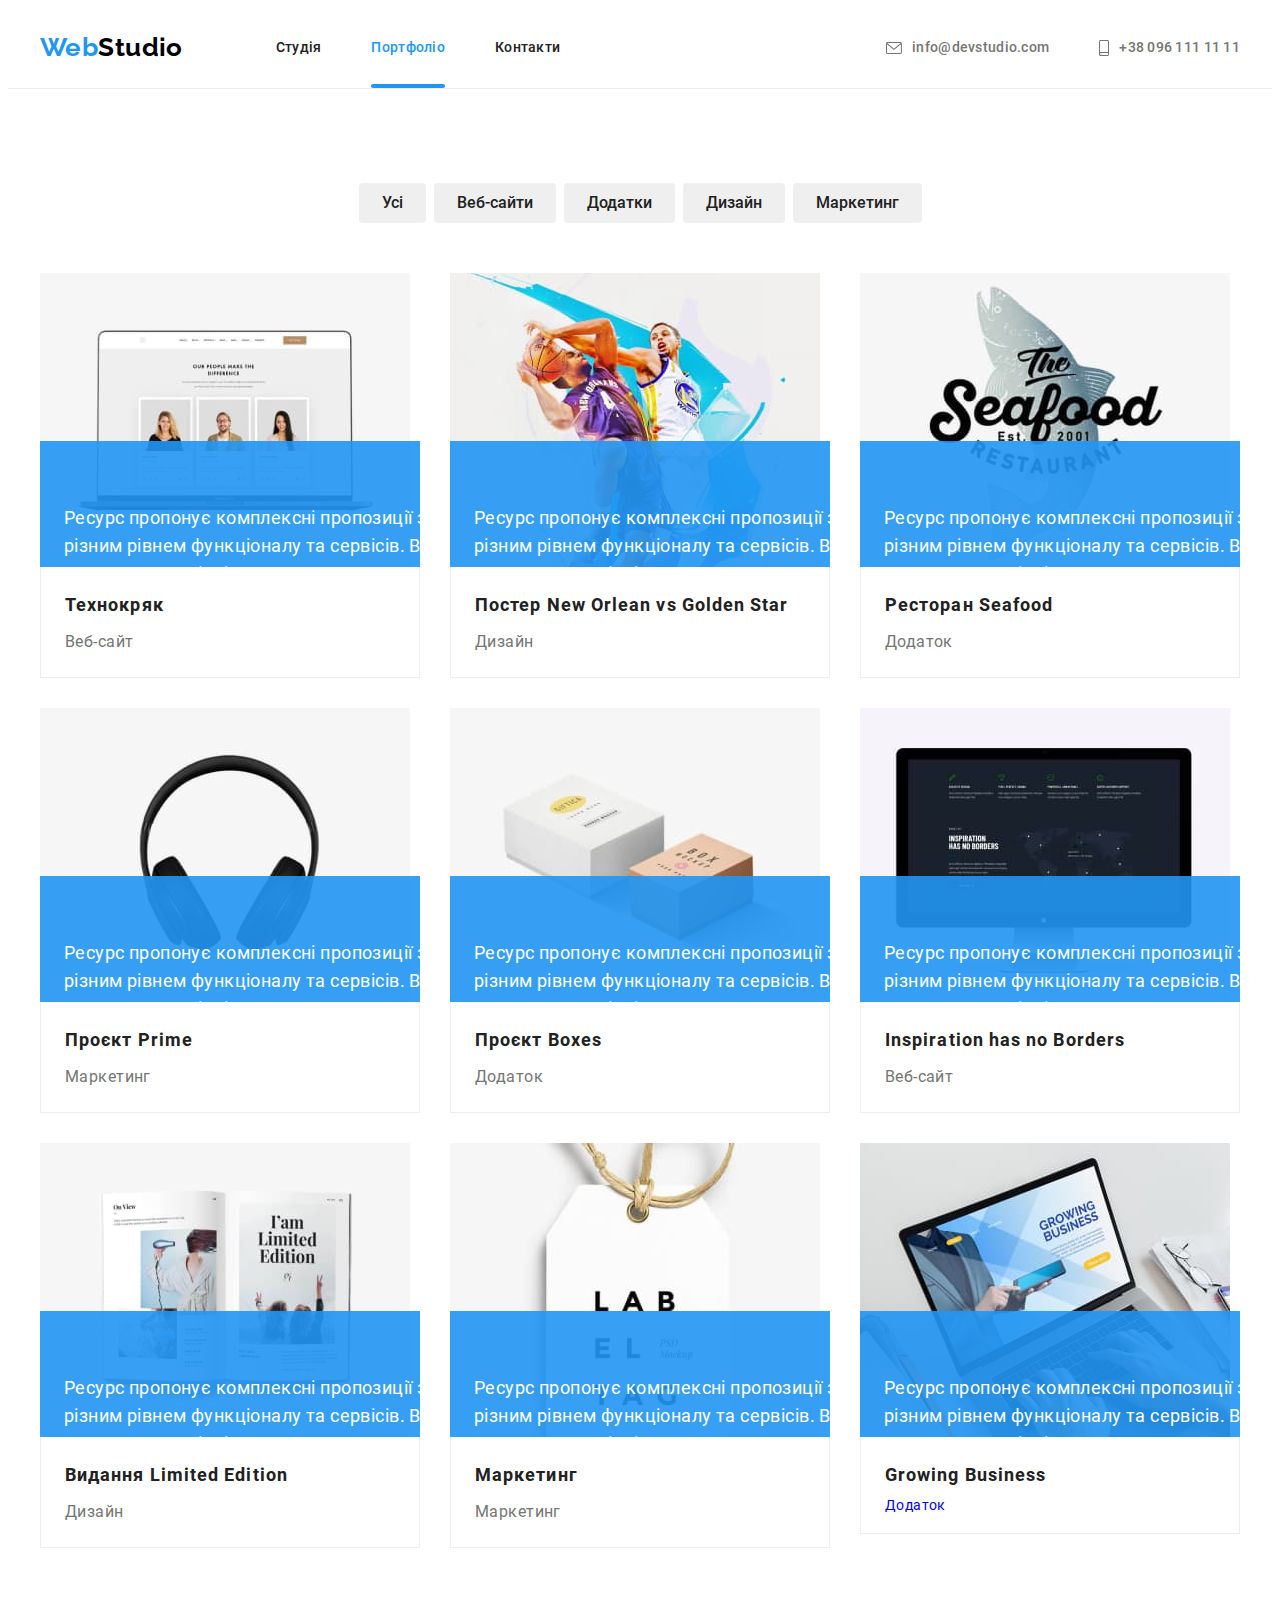
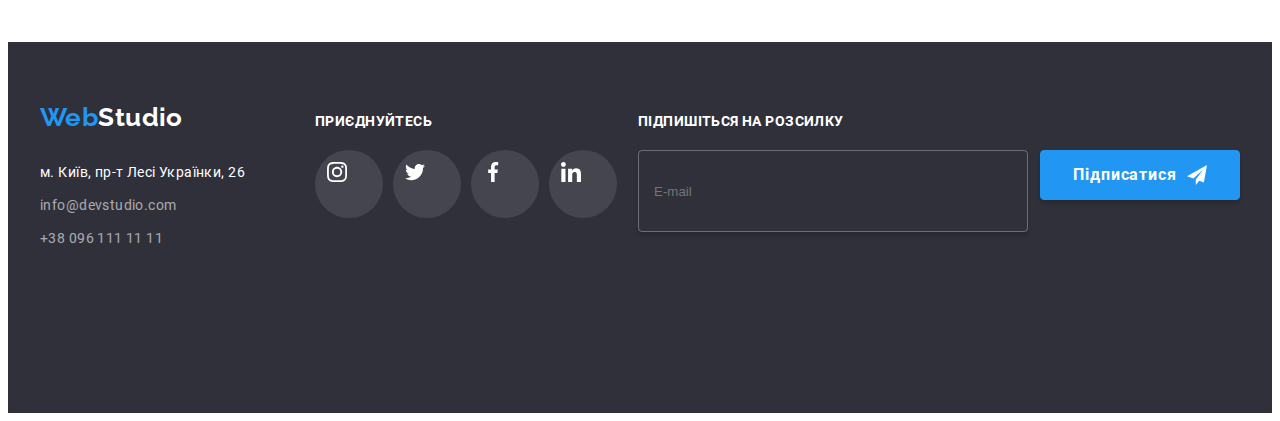
==== commit 2406c888: "add fonts SCSS" ====
--- a/portfolio.html
+++ b/portfolio.html
@@ -8,7 +8,7 @@
     <link
       href="https://fonts.googleapis.com/css2?family=Oleo+Script&family=Raleway:wght@700&family=Roboto:wght@400;500;700;900&display=swap"
       rel="stylesheet"
-    />
+    /> -->
     <link
       rel="stylesheet"
       href="https://cdnjs.cloudflare.com/ajax/libs/modern-normalize/1.1.0/modern-normalize.min.css"
@@ -16,15 +16,7 @@
       crossorigin="anonymous"
       referrerpolicy="no-referrer"
     />
-    <link rel="stylesheet" href="./css/styles.css" /> -->
-    <link
-      rel="stylesheet"
-      href="https://cdnjs.cloudflare.com/ajax/libs/modern-normalize/1.1.0/modern-normalize.min.css"
-      integrity="sha512-wpPYUAdjBVSE4KJnH1VR1HeZfpl1ub8YT/NKx4PuQ5NmX2tKuGu6U/JRp5y+Y8XG2tV+wKQpNHVUX03MfMFn9Q=="
-      crossorigin="anonymous"
-      referrerpolicy="no-referrer"
-    />
-    <link rel="stylesheet" href="./sass/main.css" />
+    <link rel="stylesheet" href="./css/main.min.css" />
     <title>Portfolio</title>
   </head>
   <body>
@@ -38,10 +30,10 @@
           >
           <nav>
             <ul class="headnav list">
-              <li class="item">
+              <li>
                 <a href="./index.html" class="headnav__link link" target="_self">Студія</a>
               </li>
-              <li class="item">
+              <li>
                 <a
                   href="./portfolio.html"
                   class="headnav__link link headnav__link--current"
@@ -49,11 +41,11 @@
                   >Портфоліо</a
                 >
               </li>
-              <li class="item"><a href="" class="headnav__link link">Контакти</a></li>
+              <li><a href="" class="headnav__link link">Контакти</a></li>
             </ul>
           </nav>
           <ul class="headnav__contacts list">
-            <li class="item">
+            <li>
               <a href="mailto:info@devstudio.com" class="headnav__contact link"
                 ><svg width="16" height="12" class="headnav__icon--envelope">
                   <use href="./images/icons.svg#icon-envelope"></use>
@@ -61,7 +53,7 @@
                 info@devstudio.com</a
               >
             </li>
-            <li class="item">
+            <li>
               <a href="tel:+380961111111" class="headnav__contact link"
                 ><svg width="10" height="16" class="headnav__icon--smartphone">
                   <use href="./images/icons.svg#icon-smartphone"></use>
@@ -78,19 +70,29 @@
       <!--Фільтри-->
       <section class="section">
         <div class="container">
-          <h1 class="features-h-invisible">Знову невидимий заголовок</h1>
-          <ul class="btn-list list">
-            <li class="item"><button type="button" class="btn">Усі</button></li>
-            <li class="item"><button type="button" class="btn">Веб-сайти</button></li>
-            <li class="item"><button type="button" class="btn">Додатки</button></li>
-            <li class="item"><button type="button" class="btn">Дизайн</button></li>
-            <li class="item"><button type="button" class="btn">Маркетинг</button></li>
+          <h1 class="invisible">Знову невидимий заголовок</h1>
+          <ul class="btn__list list">
+            <li class="btn__list--item">
+              <button type="button" class="btn__list--btn">Усі</button>
+            </li>
+            <li class="btn__list--item">
+              <button type="button" class="btn__list--btn">Веб-сайти</button>
+            </li>
+            <li class="btn__list--item">
+              <button type="button" class="btn__list--btn">Додатки</button>
+            </li>
+            <li class="btn__list--item">
+              <button type="button" class="btn__list--btn">Дизайн</button>
+            </li>
+            <li class="btn__list--item">
+              <button type="button" class="btn__list--btn">Маркетинг</button>
+            </li>
           </ul>
           <!--Портфоліо-->
-          <ul class="portf-list list">
-            <li class="item">
-              <a href="#" class="portf-list-a link">
-                <div class="portf-div-overlay">
+          <ul class="portf__list list">
+            <li class="portf__list--item">
+              <a href="#" class="portf__list--a link">
+                <div class="portf__div--overlay">
                   <img
                     src="./images/img-p01.jpg"
                     width="370"
@@ -98,21 +100,21 @@
                     alt="Ноутбук"
                     class="img"
                   />
-                  <p class="portf-div-p">
-                    Ресурс пропонує комплексні пропозиції з різним рівнем функціоналу та сервісів.
-                    Все це дозволить відвідувачу отримати вичерпні відомості про компанію чи
-                    приватну особу.
-                  </p>
-                </div>
-                <div class="box-portf">
-                  <h2 class="portf-h">Технокряк</h2>
-                  <p class="portf-p">Веб-сайт</p>
-                </div>
-              </a>
-            </li>
-            <li class="item">
-              <a href="#" class="portf-list-a link">
-                <div class="portf-div-overlay">
+                  <p class="portf__div--p">
+                    Ресурс пропонує комплексні пропозиції з різним рівнем функціоналу та сервісів.
+                    Все це дозволить відвідувачу отримати вичерпні відомості про компанію чи
+                    приватну особу.
+                  </p>
+                </div>
+                <div class="portf__box">
+                  <h2 class="portf__box--h">Технокряк</h2>
+                  <p class="portf__box--p">Веб-сайт</p>
+                </div>
+              </a>
+            </li>
+            <li class="portf__list--item">
+              <a href="#" class="portf__list--a link">
+                <div class="portf__div--overlay">
                   <img
                     src="./images/img-p02.jpg"
                     width="370"
@@ -120,21 +122,21 @@
                     alt="Баскетбол"
                     class="img"
                   />
-                  <p class="portf-div-p">
-                    Ресурс пропонує комплексні пропозиції з різним рівнем функціоналу та сервісів.
-                    Все це дозволить відвідувачу отримати вичерпні відомості про компанію чи
-                    приватну особу.
-                  </p>
-                </div>
-                <div class="box-portf">
-                  <h2 class="portf-h">Постер New Orlean vs Golden Star</h2>
-                  <p class="portf-p">Дизайн</p>
-                </div>
-              </a>
-            </li>
-            <li class="item">
-              <a href="#" class="portf-list-a link">
-                <div class="portf-div-overlay">
+                  <p class="portf__div--p">
+                    Ресурс пропонує комплексні пропозиції з різним рівнем функціоналу та сервісів.
+                    Все це дозволить відвідувачу отримати вичерпні відомості про компанію чи
+                    приватну особу.
+                  </p>
+                </div>
+                <div class="portf__box">
+                  <h2 class="portf__box--h">Постер New Orlean vs Golden Star</h2>
+                  <p class="portf__box--p">Дизайн</p>
+                </div>
+              </a>
+            </li>
+            <li class="portf__list--item">
+              <a href="#" class="portf__list--a link">
+                <div class="portf__div--overlay">
                   <img
                     src="./images/img-p03.jpg"
                     width="370"
@@ -142,22 +144,21 @@
                     alt="Акула"
                     class="img"
                   />
-                  <p class="portf-div-p">
-                    Ресурс пропонує комплексні пропозиції з різним рівнем функціоналу та сервісів.
-                    Все це дозволить відвідувачу отримати вичерпні відомості про компанію чи
-                    приватну особу.
-                  </p>
-                </div>
-                <div class="box-portf">
-                  <h2 class="portf-h">Ресторан Seafood</h2>
-                  <p class="portf-p">Додаток</p>
-                </div>
-              </a>
-            </li>
-
-            <li class="item">
-              <a href="#" class="portf-list-a link">
-                <div class="portf-div-overlay">
+                  <p class="portf__div--p">
+                    Ресурс пропонує комплексні пропозиції з різним рівнем функціоналу та сервісів.
+                    Все це дозволить відвідувачу отримати вичерпні відомості про компанію чи
+                    приватну особу.
+                  </p>
+                </div>
+                <div class="portf__box">
+                  <h2 class="portf__box--h">Ресторан Seafood</h2>
+                  <p class="portf__box--p">Додаток</p>
+                </div>
+              </a>
+            </li>
+            <li class="portf__list--item">
+              <a href="#" class="portf__list--a link">
+                <div class="portf__div--overlay">
                   <img
                     src="./images/img-p04.jpg"
                     width="370"
@@ -165,21 +166,21 @@
                     alt="Навушники"
                     class="img"
                   />
-                  <p class="portf-div-p">
-                    Ресурс пропонує комплексні пропозиції з різним рівнем функціоналу та сервісів.
-                    Все це дозволить відвідувачу отримати вичерпні відомості про компанію чи
-                    приватну особу.
-                  </p>
-                </div>
-                <div class="box-portf">
-                  <h2 class="portf-h">Проєкт Prime</h2>
-                  <p class="portf-p">Маркетинг</p>
-                </div>
-              </a>
-            </li>
-            <li class="item">
-              <a href="#" class="portf-list-a link">
-                <div class="portf-div-overlay">
+                  <p class="portf__div--p">
+                    Ресурс пропонує комплексні пропозиції з різним рівнем функціоналу та сервісів.
+                    Все це дозволить відвідувачу отримати вичерпні відомості про компанію чи
+                    приватну особу.
+                  </p>
+                </div>
+                <div class="portf__box">
+                  <h2 class="portf__box--h">Проєкт Prime</h2>
+                  <p class="portf__box--p">Маркетинг</p>
+                </div>
+              </a>
+            </li>
+            <li class="portf__list--item">
+              <a href="#" class="portf__list--a link">
+                <div class="portf__div--overlay">
                   <img
                     src="./images/img-p05.jpg"
                     width="370"
@@ -187,21 +188,21 @@
                     alt="Коробки"
                     class="img"
                   />
-                  <p class="portf-div-p">
-                    Ресурс пропонує комплексні пропозиції з різним рівнем функціоналу та сервісів.
-                    Все це дозволить відвідувачу отримати вичерпні відомості про компанію чи
-                    приватну особу.
-                  </p>
-                </div>
-                <div class="box-portf">
-                  <h2 class="portf-h">Проєкт Boxes</h2>
-                  <p class="portf-p">Додаток</p>
-                </div>
-              </a>
-            </li>
-            <li class="item">
-              <a href="#" class="portf-list-a link">
-                <div class="portf-div-overlay">
+                  <p class="portf__div--p">
+                    Ресурс пропонує комплексні пропозиції з різним рівнем функціоналу та сервісів.
+                    Все це дозволить відвідувачу отримати вичерпні відомості про компанію чи
+                    приватну особу.
+                  </p>
+                </div>
+                <div class="portf__box">
+                  <h2 class="portf__box--h">Проєкт Boxes</h2>
+                  <p class="portf__box--p">Додаток</p>
+                </div>
+              </a>
+            </li>
+            <li class="portf__list--item">
+              <a href="#" class="portf__list--a link">
+                <div class="portf__div--overlay">
                   <img
                     src="./images/img-p06.jpg"
                     width="370"
@@ -209,21 +210,21 @@
                     alt="Монітор"
                     class="img"
                   />
-                  <p class="portf-div-p">
-                    Ресурс пропонує комплексні пропозиції з різним рівнем функціоналу та сервісів.
-                    Все це дозволить відвідувачу отримати вичерпні відомості про компанію чи
-                    приватну особу.
-                  </p>
-                </div>
-                <div class="box-portf">
-                  <h2 class="portf-h">Inspiration has no Borders</h2>
-                  <p class="portf-p">Веб-сайт</p>
-                </div>
-              </a>
-            </li>
-            <li class="item">
-              <a href="#" class="portf-list-a link">
-                <div class="portf-div-overlay">
+                  <p class="portf__div--p">
+                    Ресурс пропонує комплексні пропозиції з різним рівнем функціоналу та сервісів.
+                    Все це дозволить відвідувачу отримати вичерпні відомості про компанію чи
+                    приватну особу.
+                  </p>
+                </div>
+                <div class="portf__box">
+                  <h2 class="portf__box--h">Inspiration has no Borders</h2>
+                  <p class="portf__box--p">Веб-сайт</p>
+                </div>
+              </a>
+            </li>
+            <li class="portf__list--item">
+              <a href="#" class="portf__list--a link">
+                <div class="portf__div--overlay">
                   <img
                     src="./images/img-p07.jpg"
                     width="370"
@@ -231,22 +232,21 @@
                     alt="Книга"
                     class="img"
                   />
-                  <p class="portf-div-p">
-                    Ресурс пропонує комплексні пропозиції з різним рівнем функціоналу та сервісів.
-                    Все це дозволить відвідувачу отримати вичерпні відомості про компанію чи
-                    приватну особу.
-                  </p>
-                </div>
-                <div class="box-portf">
-                  <h2 class="portf-h">Видання Limited Edition</h2>
-                  <p class="portf-p">Дизайн</p>
-                </div>
-              </a>
-            </li>
-
-            <li class="item">
-              <a href="#" class="portf-list-a link">
-                <div class="portf-div-overlay">
+                  <p class="portf__div--p">
+                    Ресурс пропонує комплексні пропозиції з різним рівнем функціоналу та сервісів.
+                    Все це дозволить відвідувачу отримати вичерпні відомості про компанію чи
+                    приватну особу.
+                  </p>
+                </div>
+                <div class="portf__box">
+                  <h2 class="portf__box--h">Видання Limited Edition</h2>
+                  <p class="portf__box--p">Дизайн</p>
+                </div>
+              </a>
+            </li>
+            <li class="portf__list--item">
+              <a href="#" class="portf__list--a link">
+                <div class="portf__div--overlay">
                   <img
                     src="./images/img-p08.jpg"
                     width="370"
@@ -254,21 +254,21 @@
                     alt="Проєкт LAB"
                     class="img"
                   />
-                  <p class="portf-div-p">
-                    Ресурс пропонує комплексні пропозиції з різним рівнем функціоналу та сервісів.
-                    Все це дозволить відвідувачу отримати вичерпні відомості про компанію чи
-                    приватну особу.
-                  </p>
-                </div>
-                <div class="box-portf">
-                  <h2 class="portf-h">Маркетинг</h2>
-                  <p class="portf-p">Маркетинг</p>
-                </div>
-              </a>
-            </li>
-            <li class="item">
-              <a href="#" class="portf-list-a link">
-                <div class="portf-div-overlay">
+                  <p class="portf__div--p">
+                    Ресурс пропонує комплексні пропозиції з різним рівнем функціоналу та сервісів.
+                    Все це дозволить відвідувачу отримати вичерпні відомості про компанію чи
+                    приватну особу.
+                  </p>
+                </div>
+                <div class="portf__box">
+                  <h2 class="portf__box--h">Маркетинг</h2>
+                  <p class="portf__box--p">Маркетинг</p>
+                </div>
+              </a>
+            </li>
+            <li class="portf__list--item">
+              <a href="#" class="portf__list--a link">
+                <div class="portf__div--overlay">
                   <img
                     src="./images/img-p09.jpg"
                     width="370"
@@ -276,15 +276,15 @@
                     alt="Growing Business"
                     class="img"
                   />
-                  <p class="portf-div-p">
-                    Ресурс пропонує комплексні пропозиції з різним рівнем функціоналу та сервісів.
-                    Все це дозволить відвідувачу отримати вичерпні відомості про компанію чи
-                    приватну особу.
-                  </p>
-                </div>
-                <div class="box-portf">
-                  <h2 class="portf-h">Growing Business</h2>
-                  <p class="portf-p">Додаток</p>
+                  <p class="portf__div--p">
+                    Ресурс пропонує комплексні пропозиції з різним рівнем функціоналу та сервісів.
+                    Все це дозволить відвідувачу отримати вичерпні відомості про компанію чи
+                    приватну особу.
+                  </p>
+                </div>
+                <div class="portf__box">
+                  <h2 class="portf__box--h">Growing Business</h2>
+                  <p class="portf__box-p">Додаток</p>
                 </div>
               </a>
             </li>
--- a/css/main.min.css
+++ b/css/main.min.css
@@ -0,0 +1 @@
+@font-face{font-family:"Oleo Script";font-style:normal;font-weight:400;src:url("../../fonts/oleo-script-v14-latin-regular.eot");src:local(""),url("../../fonts/oleo-script-v14-latin-regular.eot?#iefix") format("embedded-opentype"),url("../../fonts/oleo-script-v14-latin-regular.woff2") format("woff2"),url("../../fonts/oleo-script-v14-latin-regular.woff") format("woff"),url("../../fonts/oleo-script-v14-latin-regular.ttf") format("truetype"),url("../../fonts/oleo-script-v14-latin-regular.svg#OleoScript") format("svg")}@font-face{font-family:"Raleway";font-style:normal;font-weight:400;src:url("../../fonts/raleway-v28-latin_cyrillic/raleway-v28-latin_cyrillic-700.eot");src:local(""),url("../../fonts/raleway-v28-latin_cyrillic-regular.eot?#iefix") format("embedded-opentype"),url("../../fonts/raleway-v28-latin_cyrillic-regular.woff2") format("woff2"),url("../../fonts/raleway-v28-latin_cyrillic-regular.woff") format("woff"),url("../../fonts/raleway-v28-latin_cyrillic-regular.ttf") format("truetype"),url("../../fonts/raleway-v28-latin_cyrillic-regular.svg#Raleway") format("svg")}@font-face{font-family:"Raleway";font-style:normal;font-weight:700;src:url("../../fonts/raleway-v28-latin_cyrillic-700.eot");src:local(""),url("../../fonts/raleway-v28-latin_cyrillic-700.eot?#iefix") format("embedded-opentype"),url("../../fonts/raleway-v28-latin_cyrillic-700.woff2") format("woff2"),url("../../fonts/raleway-v28-latin_cyrillic-700.woff") format("woff"),url("../../fonts/raleway-v28-latin_cyrillic-700.ttf") format("truetype"),url("../../fonts/raleway-v28-latin_cyrillic-700.svg#Raleway") format("svg")}@font-face{font-family:"Roboto";font-style:normal;font-weight:400;src:url("../../fonts/roboto-v30-latin_cyrillic-regular.eot");src:local(""),url("../../fonts/roboto-v30-latin_cyrillic-regular.eot?#iefix") format("embedded-opentype"),url("../../fonts/roboto-v30-latin_cyrillic-regular.woff2") format("woff2"),url("../../fonts/roboto-v30-latin_cyrillic-regular.woff") format("woff"),url("../../fonts/roboto-v30-latin_cyrillic-regular.ttf") format("truetype"),url("../../fonts/roboto-v30-latin_cyrillic-regular.svg#Roboto") format("svg")}@font-face{font-family:"Roboto";font-style:normal;font-weight:500;src:url("../../fonts/roboto-v30-latin_cyrillic-500.eot");src:local(""),url("../../fonts/roboto-v30-latin_cyrillic-500.eot?#iefix") format("embedded-opentype"),url("../../fonts/roboto-v30-latin_cyrillic-500.woff2") format("woff2"),url("../../fonts/roboto-v30-latin_cyrillic-500.woff") format("woff"),url("../../fonts/roboto-v30-latin_cyrillic-500.ttf") format("truetype"),url("../../fonts/roboto-v30-latin_cyrillic-500.svg#Roboto") format("svg")}@font-face{font-family:"Roboto";font-style:normal;font-weight:700;src:url("../../fonts/roboto-v30-latin_cyrillic-700.eot");src:local(""),url("../../fonts/roboto-v30-latin_cyrillic-700.eot?#iefix") format("embedded-opentype"),url("../../fonts/roboto-v30-latin_cyrillic-700.woff2") format("woff2"),url("../../fonts/roboto-v30-latin_cyrillic-700.woff") format("woff"),url("../../fonts/roboto-v30-latin_cyrillic-700.ttf") format("truetype"),url("../../fonts/roboto-v30-latin_cyrillic-700.svg#Roboto") format("svg")}@font-face{font-family:"Roboto";font-style:normal;font-weight:900;src:url("../../fonts/roboto-v30-latin_cyrillic-900.eot");src:local(""),url("../../fonts/roboto-v30-latin_cyrillic-900.eot?#iefix") format("embedded-opentype"),url("../../fonts/roboto-v30-latin_cyrillic-900.woff2") format("woff2"),url("../../fonts/roboto-v30-latin_cyrillic-900.woff") format("woff"),url("../../fonts/roboto-v30-latin_cyrillic-900.ttf") format("truetype"),url("../../fonts/roboto-v30-latin_cyrillic-900.svg#Roboto") format("svg")}body{background-color:#fff;color:#757575;font-family:"Roboto",sans-serif;font-size:14px;letter-spacing:.03em}.list{list-style:none}.link{text-decoration:none;display:block;font-style:normal}.img{display:block;max-width:100%;height:auto}.container{width:1200px;padding-left:15px;padding-right:15px;margin:0px auto}.section{padding-top:94px;padding-bottom:94px}ul,ol{margin:0;padding:0}p,h1,h2,h3,h4,h5{margin:0;padding:0}.invisible{position:absolute;width:1px;height:1px;margin:-1px;border:0;padding:0;white-space:nowrap;-webkit-clip-path:inset(100%);clip-path:inset(100%);clip:rect(0 0 0 0);overflow:hidden}.btn__all{min-width:200px;height:50px;padding:10px;background-color:#2196f3;color:#fff;box-shadow:0px 4px 4px rgba(0,0,0,.15);border-radius:4px;border:1px solid #2196f3;cursor:pointer;transition:background-color 250ms cubic-bezier(0.4, 0, 0.2, 1) 0ms;font-family:"Roboto";font-weight:700;font-size:16px;line-height:1.88;text-align:center;letter-spacing:.06em}.logo__link{display:inline-block;margin-top:24px;margin-bottom:25px;font-family:"RaleWay",sans-serif;font-weight:700;font-size:26px;line-height:1.19}.logo__link>.logo__link--web{color:#2196f3}.logo__link>.logo__link--studio{color:#000}.logo__link>.logo__link--footer{color:#fff}.header{border-bottom:1px solid #ececec}.headnav{display:flex;margin-left:93px;gap:50px;font-weight:500;line-height:1.14;letter-spacing:.02em;color:#212121}.headnav__link{color:#212121;display:block;padding-top:32px;padding-bottom:32px;transition:color 250ms cubic-bezier(0.4, 0, 0.2, 1) 0ms}.headnav__link:hover,.headnav__link:focus{color:#2196f3}.headnav__link--current{color:#2196f3;position:relative}.headnav__link--current::after{content:"";display:block;width:100%;height:4px;position:absolute;bottom:0;border-radius:2px;background-color:#2196f3}.headnav__icon--envelope,.headnav__icon--smartphone{margin-right:10px;fill:currentColor}.headnav__contacts{display:flex;align-items:center;margin-left:auto;gap:50px}.headnav__contact{display:flex;align-items:center;transition:color 250ms cubic-bezier(0.4, 0, 0.2, 1) 0ms;color:#757575;font-weight:500;line-height:1.14;letter-spacing:.02em}.headnav__contact:hover,.headnav__contact:focus{color:#2196f3}.nav-flex{display:flex;justify-content:flex-start;align-items:center;margin-top:0px;margin-bottom:0px}.effective{background-color:#c4c4c4;padding:200px 0;background-image:linear-gradient(rgba(47, 48, 58, 0.4), rgba(47, 48, 58, 0.4)),url("../images/bg-hero.jpg");background-repeat:no-repeat;background-size:cover;background-position:center;max-width:1600px;margin-left:auto;margin-right:auto;text-align:center}.effective__h{display:block;margin-left:auto;margin-right:auto;margin-bottom:40px;width:696px;font-weight:700;font-size:44px;line-height:1.36;letter-spacing:.06em;text-transform:uppercase;color:#fff}.effective__btn{margin-left:auto;margin-right:auto;transition:background-color 250ms cubic-bezier(0.4, 0, 0.2, 1) 0ms}.effective__btn:hover,.effective__btn:focus{background-color:#188ce8}.features__list{display:flex}.features__list>.features__item{margin-right:30px}.features__list>.features__item:last-child{margin-right:0px}.featureslist__div{background-color:#f5f4fa;width:270px;height:120px;margin-bottom:30px;display:flex;align-items:center;justify-content:center}.featureslist__h{display:block;margin-bottom:10px;font-size:14px;line-height:1.14;text-transform:uppercase;color:#212121}.featureslist__p{line-height:1.71}.our-work__section{padding-top:0}.our-work__list{display:flex}.our-work__list>.our-work__item{margin-right:30px}.our-work__list>.our-work__item:last-child{margin-right:0}.our-work__div{position:relative}.our-work__p{position:absolute;bottom:0;width:370px;height:70px;display:flex;align-items:center;justify-content:center;background-color:rgba(47,48,58,.8);color:#fff;font-weight:700;line-height:1.14;text-transform:uppercase}.our-work__h{display:block;margin-bottom:50px;font-size:36px;line-height:1.17;text-align:center;color:#212121}.team__section{background-color:#f5f4fa}.team--list{display:flex}.team--list>.team--list__item{margin-right:30px;box-shadow:0px 1px 3px rgba(0,0,0,.12),0px 1px 1px rgba(0,0,0,.14),0px 2px 1px rgba(0,0,0,.2);border-radius:0px 0px 4px 4px;background-color:#fff}.team--list>.team--list__item:last-child{margin-right:0}.team__box{padding-top:30px;padding-bottom:30px}.team__h{margin-bottom:50px;font-size:36px;line-height:1.17;text-align:center;color:#212121}.team--list__h{display:block;margin-bottom:10px;font-weight:500;font-size:16px;line-height:1.19;text-align:center;color:#212121}.team--list__p{font-size:16px;line-height:1.19;text-align:center;margin-bottom:16px}.team--soc__list{display:flex;align-items:center;justify-content:center}.team--soc__items{width:44px;height:44px}.team--soc__items:not(:last-child){margin-right:10px}.team--soc__link{width:100%;height:100%;border-radius:50%;display:flex;align-items:center;justify-content:center;fill:#afb1b8;transition:color 250ms cubic-bezier(0.4, 0, 0.2, 1) 0ms,background-color 250ms cubic-bezier(0.4, 0, 0.2, 1) 0ms}.team--soc__link:hover,.team--soc__link:focus{fill:#fff;background-color:#2196f3}.regular__section{padding-top:94px;padding-bottom:94px;text-align:center}.regular__clients--h{font-style:normal;font-size:36px;line-height:1.17;text-align:center;letter-spacing:.03em;color:#212121;margin-bottom:50px}.regular__clients--list{display:flex}.regular__clients--item:not(:last-child){margin-right:30px}.regular__clients--link{display:flex;align-items:center;justify-content:center;transition:color 250ms cubic-bezier(0.4, 0, 0.2, 1) 0ms,border-color 250ms cubic-bezier(0.4, 0, 0.2, 1) 0ms;border:1px solid #afb1b8;border-radius:4px;width:170px;height:92px;color:#afb1b8}.regular__clients--link:hover,.regular__clients--link:focus{color:#2196f3;border:1px solid #2196f3}.regular__clients--soc-icons{fill:currentColor}.footer{background-color:#2f303a;height:251px;padding-top:60px;padding-bottom:60px}.logo__link--footer{margin-bottom:28px;margin-top:0}.footer__address{line-height:1.71;font-style:normal;color:#fff;transition:color 250ms cubic-bezier(0.4, 0, 0.2, 1) 0ms}.footer__address:hover,.footer__address:focus{color:#2196f3}.footer__contact{line-height:1.71;color:rgba(255,255,255,.6);transition:color 250ms cubic-bezier(0.4, 0, 0.2, 1) 0ms}.footer__contact:hover,.footer__contact:focus{color:#2196f3}.footer__address--item:not(:last-child){margin-bottom:9px}.footer__flex--div{display:flex;align-items:baseline;justify-content:space-between}.footer__soc--div{margin-left:70px}.footer__soc--p{line-height:1.14;text-transform:uppercase;color:#fff;margin-bottom:20px}.footer__soc--list{display:flex}.footer__soc--items:not(:last-child){margin-right:10px}.footer__soc--link{width:44px;height:44px;border-radius:50%;background-color:rgba(255,255,255,.1);padding:12px;transition:color 250ms cubic-bezier(0.4, 0, 0.2, 1) 0ms,background-color 250ms cubic-bezier(0.4, 0, 0.2, 1) 0ms;color:#fff}.footer__soc--link:hover,.footer__soc--link:focus{background-color:#2196f3}.footer__soc--icons{fill:currentColor}.footer__subscribe--div{margin-left:auto}.footer__subscribe--form{display:flex}.footer__subscribe--email{width:358px;height:50px;padding:15px;margin-right:12px;border:1px solid rgba(255,255,255,.3);box-shadow:0px 4px 4px rgba(0,0,0,.15);border-radius:4px;outline:none;background-color:rgba(0,0,0,0);color:#fff}.footer__subscribe--btn{display:flex;align-items:center;justify-content:center;gap:10px}.footer__subscribe--btn:hover,.footer__subscribe--btn:focus{background-color:#188ce8}.backdrop{position:fixed;top:0;left:0;width:100%;height:100%;transition:opacity 250ms cubic-bezier(0.4, 0, 0.2, 1) 0ms,visibility 250ms cubic-bezier(0.4, 0, 0.2, 1) 0ms;background-color:rgba(0,0,0,.2)}.backdrop.is-hidden{opacity:0;pointer-events:none;visibility:hidden}.modal{position:absolute;width:528px;height:581px;left:50%;top:50%;padding:40px;transform:translate(-50%, -50%);background-color:#fff}.icon__close{position:absolute;top:8px;right:8px;width:30px;height:30px;display:flex;align-items:center;justify-content:center;border-radius:50%;border:1px solid rgba(0,0,0,.1);background-color:#fff;cursor:pointer;color:#000;transition:color 250ms cubic-bezier(0.4, 0, 0.2, 1);fill:currentColor}.icon__close:hover,.icon__close:focus{color:#2196f3}.modal__form--field{display:flex;flex-direction:column;position:relative;margin-bottom:28px}.modal__label{position:absolute;top:-20px;left:0;color:#757575;font-size:12px;line-height:1.17;letter-spacing:.01em}.modal__input{padding:12px;padding-left:42px;height:40px;width:100%;border:1px solid rgba(33,33,33,.2);border-radius:4px;outline:none;transition:border-color 250ms cubic-bezier(0.4, 0, 0.2, 1)}.modal__input:focus+.modal__icon--svg,.modal__input:hover+.modal__icon--svg,.modal__input:hover,.modal__input:focus{border-color:#2196f3;fill:#2196f3}.modal__icon--svg{position:absolute;top:50%;left:12px;transform:translateY(-50%);transition:fill 250ms cubic-bezier(0.4, 0, 0.2, 1)}.modal__form--comments{display:flex;flex-direction:column;position:relative;margin-bottom:20px}.modal__form--p{margin-bottom:30px;color:#212121;font-size:20px;line-height:1.15;text-align:center}.modal__comments{width:100%;height:120px;padding:12px 16px;border:1px solid rgba(33,33,33,.2);border-radius:4px;outline:none;resize:none}.modal__form--check{display:flex;flex-direction:row;justify-content:center;align-items:center;margin-bottom:30px}.modal__label--check{display:flex;align-items:center;justify-content:center;position:relative;font-size:14px;line-height:1.71;color:#757575}.modal__label--check:hover,.modal__label--check:focus{text-decoration:underline;-webkit-text-decoration-color:#2196f3;text-decoration-color:#2196f3}.modal--link{color:#2196f3}.modal--icon{display:inline-block;opacity:1;width:16px;height:15px;margin-right:9px;border:2px solid #212121;border-radius:2px;transition:opacity 250ms cubic-bezier(0.4, 0, 0.2, 1),border 250ms cubic-bezier(0.4, 0, 0.2, 1),border-radius 250ms cubic-bezier(0.4, 0, 0.2, 1)}.modal--btn{display:block;margin-left:auto;margin-right:auto}.modal--btn:hover{background-color:#188ce8}.modal--checkbox{position:absolute;width:1px;height:1px;margin:-1px;border:0;padding:0;white-space:nowrap;-webkit-clip-path:inset(100%);clip-path:inset(100%);clip:rect(0 0 0 0);overflow:hidden}.modal--checkbox:checked~.modal--icon{opacity:0;border:none;border-radius:none}.modal--checkbox:checked+.modal__checkbox--check{opacity:1;background-color:#2196f3;border:1px solid #2196f3}.modal__checkbox--check{opacity:0;position:absolute;display:inline-block;left:0;top:50%;transform:translateY(-50%);width:16px;height:15px;margin-right:9px;transition:opacity 250ms cubic-bezier(0.4, 0, 0.2, 1)}.btn__list--btn{padding:6px 22px;font-family:"Roboto",sans-serif;font-weight:500;font-size:16px;line-height:1.62;text-align:center;color:#212121;border-radius:4px;border:1px solid rgba(0,0,0,0);transition:color 250ms cubic-bezier(0.4, 0, 0.2, 1) 0ms,background-color 250ms cubic-bezier(0.4, 0, 0.2, 1) 0ms}.btn__list--btn:hover,.btn__list--btn:active,.btn__list--btn:focus{color:#fff;background-color:#2196f3;cursor:pointer;box-shadow:0px 3px 1px rgba(0,0,0,.1),0px 1px 2px rgba(0,0,0,.08),0px 2px 2px rgba(0,0,0,.12)}.btn__list{display:flex;justify-content:center;margin-bottom:50px}.btn__list>.btn__list--item:not(:last-child){margin-right:8px}.portf__list{display:flex;flex-wrap:wrap}.portf__list>.portf__list--item{flex-basis:calc((100% - 60px)/3);margin-right:30px;margin-bottom:30px}.portf__list>.portf__list--item:nth-child(3n){margin-right:0}.portf__list>.portf__list--item:nth-last-child(-n+3){margin-bottom:0}.portf__list--a{display:block;transition:box-shadow 250ms cubic-bezier(0.4, 0, 0.2, 1) 0ms}.portf__list--a:hover,.portf__list--a:focus{box-shadow:0px 1px 1px rgba(0,0,0,.12),0px 4px 4px rgba(0,0,0,.06),1px 4px 6px rgba(0,0,0,.16)}.portf__list--a:hover .portf__div--p{transform:translateY(-100%)}.portf__div--overlay{position:relative;overflow:hidden}.portf__div--p{position:absolute;bottom:-100%;width:100%;height:100%;padding:63px 24px;transform:translateY(0);transition:transform 250ms cubic-bezier(0.4, 0, 0.2, 1) 0ms;color:#fff;background-color:rgba(33,150,243,.9);font-size:18px;line-height:1.55}.portf__box--h{font-size:18px;line-height:2;letter-spacing:.06em;color:#212121;margin-bottom:4px}.portf__box--p{font-size:16px;line-height:1.88;color:#757575}.portf__box{padding-top:20px;padding-bottom:20px;padding-left:24px;padding-right:24px;border-left:1px solid #eee;border-right:1px solid #eee;border-bottom:1px solid #eee}/*# sourceMappingURL=main.min.css.map */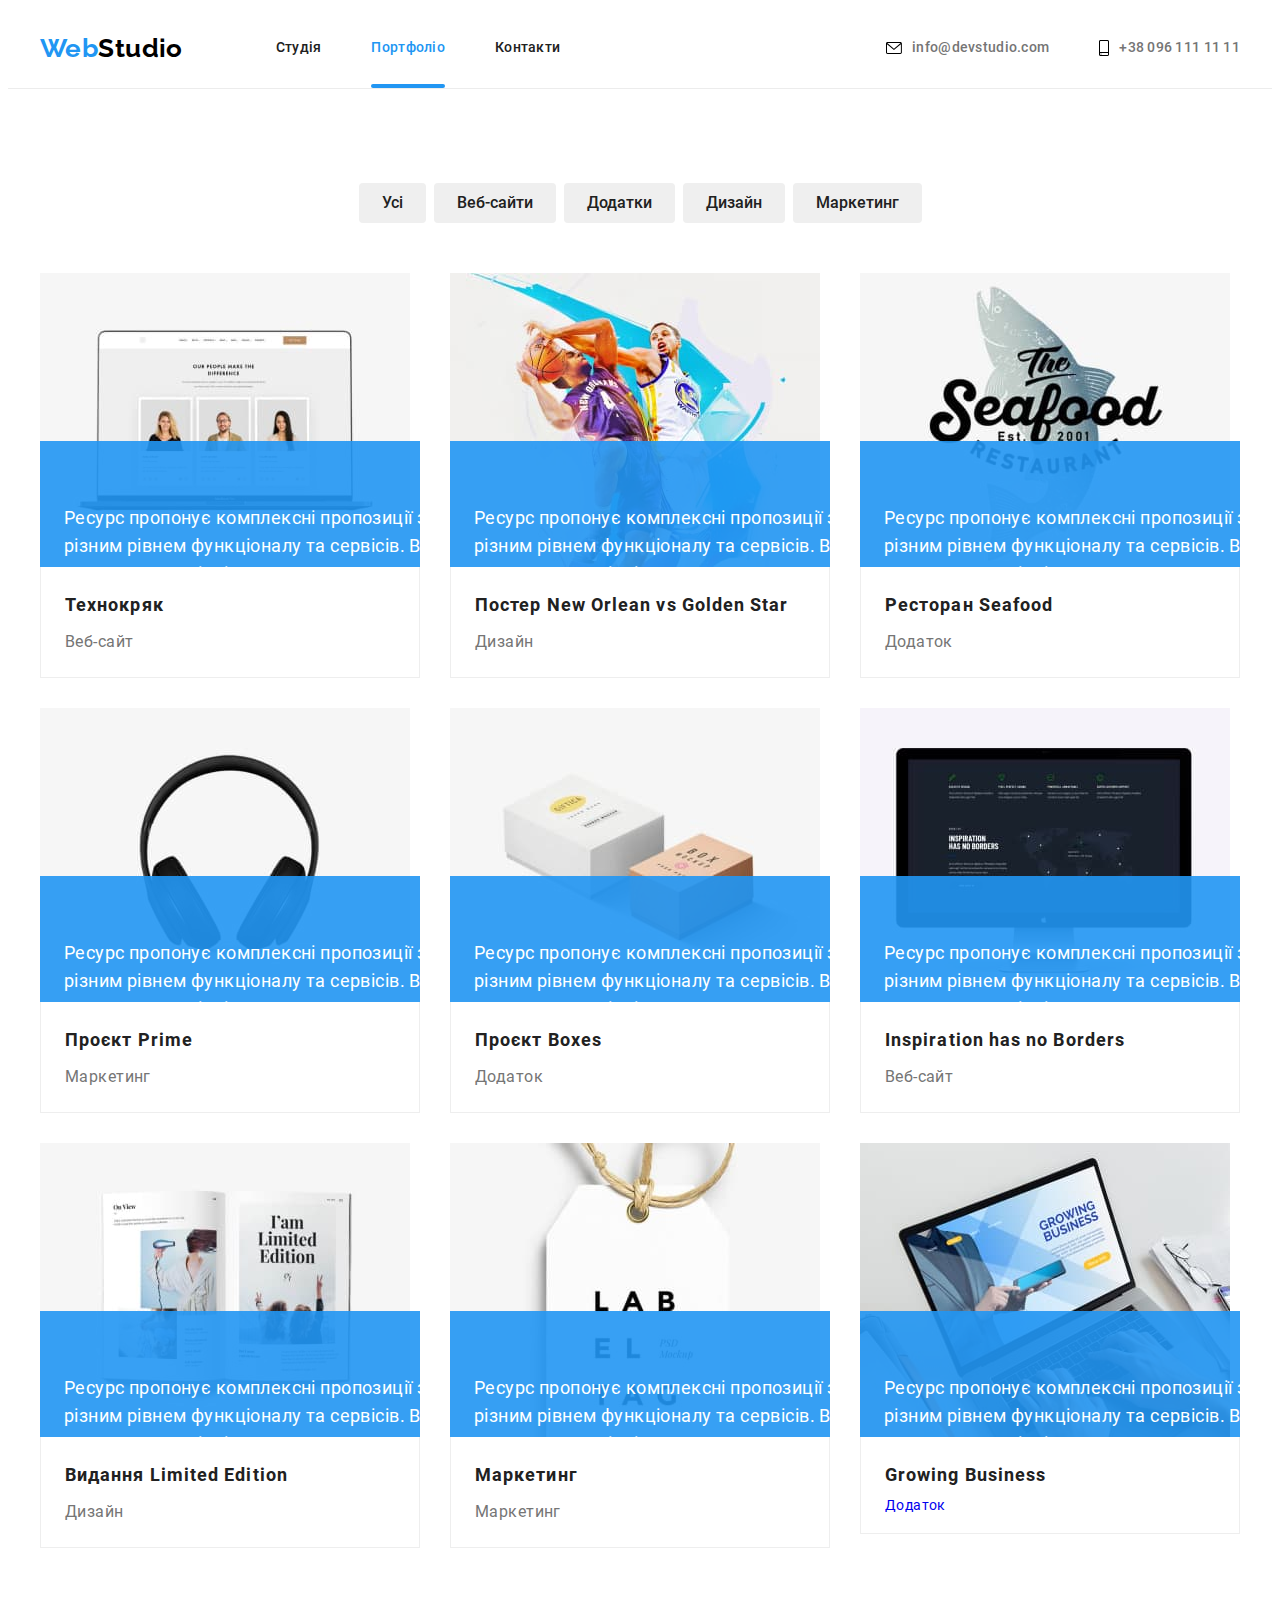
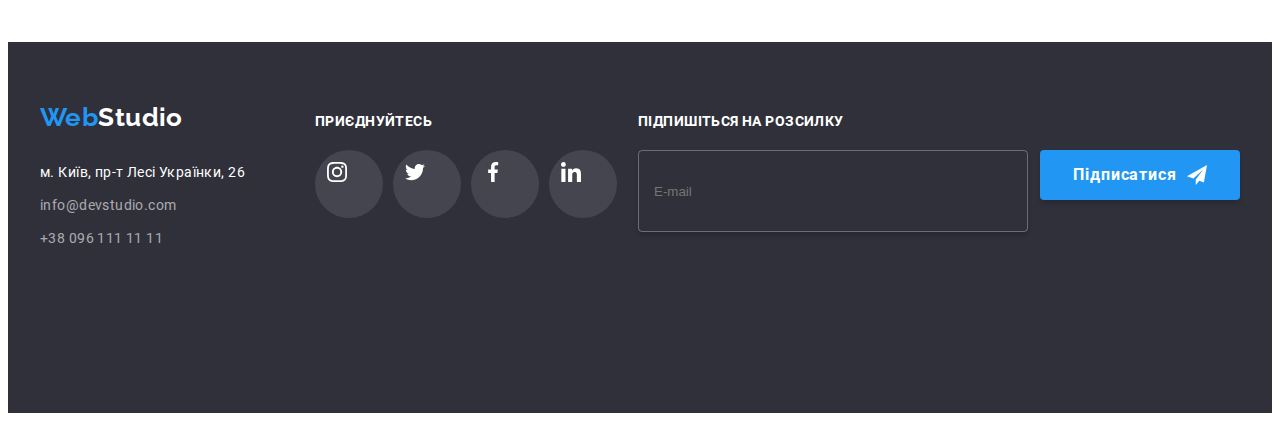
==== commit 6b119925: "re-refactoring code" ====
--- a/portfolio.html
+++ b/portfolio.html
@@ -18,44 +18,149 @@
     />
     <link rel="stylesheet" href="./css/main.min.css" />
     <title>Portfolio</title>
+    <style>
+      @font-face {
+        font-family: 'Raleway';
+        font-style: normal;
+        font-weight: 700;
+        src: url('./fonts/raleway-v28-latin_cyrillic-700.eot'); /* IE9 Compat Modes */
+        src: local(''),
+          url('./fonts/raleway-v28-latin_cyrillic-700.eot?#iefix') format('embedded-opentype'),
+          /*
+    IE6-IE8 */ url('./fonts/raleway-v28-latin_cyrillic-700.woff2') format('woff2'),
+          /* Super Modern
+    Browsers */ url('./fonts/raleway-v28-latin_cyrillic-700.woff')
+            format('woff'),
+          /* Modern
+    Browsers */ url('./fonts/raleway-v28-latin_cyrillic-700.ttf')
+            format('truetype'),
+          /* Safari,
+    Android, iOS */ url('./fonts/raleway-v28-latin_cyrillic-700.svg#Raleway')
+            format('svg'); /*
+    Legacy iOS */
+      } /* roboto-regular - latin_cyrillic */
+      @font-face {
+        font-family: 'Roboto';
+        font-style: normal;
+        font-weight: 400;
+        src: url('./fonts/roboto-v30-latin_cyrillic-regular.eot'); /* IE9 Compat Modes */
+        src: local(''),
+          url('./fonts/roboto-v30-latin_cyrillic-regular.eot?#iefix') format('embedded-opentype'),
+          /*
+    IE6-IE8 */ url('./fonts/roboto-v30-latin_cyrillic-regular.woff2') format('woff2'),
+          /* Super
+    Modern Browsers */ url('./fonts/roboto-v30-latin_cyrillic-regular.woff')
+            format('woff'),
+          /*
+    Modern Browsers */ url('./fonts/roboto-v30-latin_cyrillic-regular.ttf')
+            format('truetype'),
+          /* Safari, Android, iOS */ url('./fonts/roboto-v30-latin_cyrillic-regular.svg#Roboto')
+            format('svg'); /* Legacy iOS */
+      } /* roboto-500 - latin_cyrillic */
+      @font-face {
+        font-family: 'Roboto';
+        font-style: normal;
+        font-weight: 500;
+        src: url('./fonts/roboto-v30-latin_cyrillic-500.eot'); /* IE9 Compat Modes */
+        src: local(''),
+          url('./fonts/roboto-v30-latin_cyrillic-500.eot?#iefix') format('embedded-opentype'),
+          /*
+    IE6-IE8 */ url('./fonts/roboto-v30-latin_cyrillic-500.woff2') format('woff2'),
+          /* Super
+    Modern Browsers */ url('./fonts/roboto-v30-latin_cyrillic-500.woff')
+            format('woff'),
+          /*
+    Modern Browsers */ url('./fonts/roboto-v30-latin_cyrillic-500.ttf')
+            format('truetype'),
+          /*
+    Safari, Android, iOS */ url('./fonts/roboto-v30-latin_cyrillic-500.svg#Roboto')
+            format('svg'); /* Legacy iOS */
+      } /* roboto-700 - latin_cyrillic */
+      @font-face {
+        font-family: 'Roboto';
+        font-style: normal;
+        font-weight: 700;
+        src: url('./fonts/roboto-v30-latin_cyrillic-700.eot'); /* IE9 Compat Modes */
+        src: local(''),
+          url('./fonts/roboto-v30-latin_cyrillic-700.eot?#iefix') format('embedded-opentype'),
+          /*
+    IE6-IE8 */ url('./fonts/roboto-v30-latin_cyrillic-700.woff2') format('woff2'),
+          /* Super
+    Modern Browsers */ url('./fonts/roboto-v30-latin_cyrillic-700.woff')
+            format('woff'),
+          /*
+    Modern Browsers */ url('./fonts/roboto-v30-latin_cyrillic-700.ttf')
+            format('truetype'),
+          /*
+    Safari, Android, iOS */ url('./fonts/roboto-v30-latin_cyrillic-700.svg#Roboto')
+            format('svg'); /* Legacy iOS */
+      } /* roboto-900 - latin_cyrillic */
+      @font-face {
+        font-family: 'Roboto';
+        font-style: normal;
+        font-weight: 900;
+        src: url('./fonts/roboto-v30-latin_cyrillic-900.eot'); /* IE9 Compat Modes */
+        src: local(''),
+          url('./fonts/roboto-v30-latin_cyrillic-900.eot?#iefix') format('embedded-opentype'),
+          /*
+    IE6-IE8 */ url('./fonts/roboto-v30-latin_cyrillic-900.woff2') format('woff2'),
+          /* Super
+    Modern Browsers */ url('./fonts/roboto-v30-latin_cyrillic-900.woff')
+            format('woff'),
+          /*
+    Modern Browsers */ url('./fonts/roboto-v30-latin_cyrillic-900.ttf')
+            format('truetype'),
+          /*
+    Safari, Android, iOS */ url('./fonts/roboto-v30-latin_cyrillic-900.svg#Roboto')
+            format('svg'); /* Legacy iOS */
+      }
+    </style>
   </head>
   <body>
     <!--Шапка-->
     <header class="header">
       <div class="container">
-        <div class="nav-flex">
-          <a href="./index.html" class="logo__link link"
-            ><span class="logo__link--web">Web</span
-            ><span class="logo__link--studio">Studio</span></a
+        <div class="navigation__flex">
+          <a href="./index.html" class="logo-link link"
+            ><span class="logo-link__web">Web</span
+            ><span class="logo-link__studio_black">Studio</span></a
           >
           <nav>
-            <ul class="headnav list">
+            <ul class="navigation-list list">
               <li>
-                <a href="./index.html" class="headnav__link link" target="_self">Студія</a>
+                <a href="./index.html" class="navigation-list__link link" target="_self">Студія</a>
               </li>
               <li>
                 <a
                   href="./portfolio.html"
-                  class="headnav__link link headnav__link--current"
+                  class="navigation-list__link link navigation-list__link_current"
                   target="_self"
                   >Портфоліо</a
                 >
               </li>
-              <li><a href="" class="headnav__link link">Контакти</a></li>
+              <li><a href="" class="navigation-list__link link">Контакти</a></li>
             </ul>
           </nav>
-          <ul class="headnav__contacts list">
+          <ul class="navigation-contacts-list list">
             <li>
-              <a href="mailto:info@devstudio.com" class="headnav__contact link"
-                ><svg width="16" height="12" class="headnav__icon--envelope">
+              <a href="mailto:info@devstudio.com" class="navigation-contacts-list__link link"
+                ><svg
+                  width="16"
+                  height="12"
+                  class="navigation-contacts-list__icon--envelope--start"
+                >
                   <use href="./images/icons.svg#icon-envelope"></use>
                 </svg>
                 info@devstudio.com</a
               >
             </li>
             <li>
-              <a href="tel:+380961111111" class="headnav__contact link"
-                ><svg width="10" height="16" class="headnav__icon--smartphone">
+              <a href="tel:+380961111111" class="navigation-contacts-list__link link"
+                ><svg
+                  width="10"
+                  height="16"
+                  class="navigation-contacts-list__icon--smartphone--start"
+                >
                   <use href="./images/icons.svg#icon-smartphone"></use>
                 </svg>
                 +38 096 111 11 11</a
@@ -297,9 +402,9 @@
       <div class="container">
         <div class="footer__flex--div">
           <div class="footer__address__div">
-            <a href="./index.html" class="logo__link logo__link--footer link"
-              ><span class="logo__link--web">Web</span
-              ><span class="logo__link--footer">Studio</span></a
+            <a href="./index.html" class="logo-link logo-link__footer_mb28 link"
+              ><span class="logo-link__web">Web</span
+              ><span class="logo-link__studio_white">Studio</span></a
             >
             <address>
               <ul class="list">
@@ -312,12 +417,16 @@
                   >
                 </li>
                 <li class="footer__address--item">
-                  <a href="mailto:info@devstudio.com" class="footer__contact link"
+                  <a
+                    href="mailto:info@devstudio.com"
+                    class="navigation-contacts-list__link--footer link"
                     >info@devstudio.com</a
                   >
                 </li>
                 <li class="footer__address--item">
-                  <a href="tel:+380961111111" class="footer__contact link">+38 096 111 11 11</a>
+                  <a href="tel:+380961111111" class="navigation-contacts-list__link--footer link"
+                    >+38 096 111 11 11</a
+                  >
                 </li>
               </ul>
             </address>
--- a/css/main.min.css
+++ b/css/main.min.css
@@ -1 +1 @@
-@font-face{font-family:"Oleo Script";font-style:normal;font-weight:400;src:url("../../fonts/oleo-script-v14-latin-regular.eot");src:local(""),url("../../fonts/oleo-script-v14-latin-regular.eot?#iefix") format("embedded-opentype"),url("../../fonts/oleo-script-v14-latin-regular.woff2") format("woff2"),url("../../fonts/oleo-script-v14-latin-regular.woff") format("woff"),url("../../fonts/oleo-script-v14-latin-regular.ttf") format("truetype"),url("../../fonts/oleo-script-v14-latin-regular.svg#OleoScript") format("svg")}@font-face{font-family:"Raleway";font-style:normal;font-weight:400;src:url("../../fonts/raleway-v28-latin_cyrillic/raleway-v28-latin_cyrillic-700.eot");src:local(""),url("../../fonts/raleway-v28-latin_cyrillic-regular.eot?#iefix") format("embedded-opentype"),url("../../fonts/raleway-v28-latin_cyrillic-regular.woff2") format("woff2"),url("../../fonts/raleway-v28-latin_cyrillic-regular.woff") format("woff"),url("../../fonts/raleway-v28-latin_cyrillic-regular.ttf") format("truetype"),url("../../fonts/raleway-v28-latin_cyrillic-regular.svg#Raleway") format("svg")}@font-face{font-family:"Raleway";font-style:normal;font-weight:700;src:url("../../fonts/raleway-v28-latin_cyrillic-700.eot");src:local(""),url("../../fonts/raleway-v28-latin_cyrillic-700.eot?#iefix") format("embedded-opentype"),url("../../fonts/raleway-v28-latin_cyrillic-700.woff2") format("woff2"),url("../../fonts/raleway-v28-latin_cyrillic-700.woff") format("woff"),url("../../fonts/raleway-v28-latin_cyrillic-700.ttf") format("truetype"),url("../../fonts/raleway-v28-latin_cyrillic-700.svg#Raleway") format("svg")}@font-face{font-family:"Roboto";font-style:normal;font-weight:400;src:url("../../fonts/roboto-v30-latin_cyrillic-regular.eot");src:local(""),url("../../fonts/roboto-v30-latin_cyrillic-regular.eot?#iefix") format("embedded-opentype"),url("../../fonts/roboto-v30-latin_cyrillic-regular.woff2") format("woff2"),url("../../fonts/roboto-v30-latin_cyrillic-regular.woff") format("woff"),url("../../fonts/roboto-v30-latin_cyrillic-regular.ttf") format("truetype"),url("../../fonts/roboto-v30-latin_cyrillic-regular.svg#Roboto") format("svg")}@font-face{font-family:"Roboto";font-style:normal;font-weight:500;src:url("../../fonts/roboto-v30-latin_cyrillic-500.eot");src:local(""),url("../../fonts/roboto-v30-latin_cyrillic-500.eot?#iefix") format("embedded-opentype"),url("../../fonts/roboto-v30-latin_cyrillic-500.woff2") format("woff2"),url("../../fonts/roboto-v30-latin_cyrillic-500.woff") format("woff"),url("../../fonts/roboto-v30-latin_cyrillic-500.ttf") format("truetype"),url("../../fonts/roboto-v30-latin_cyrillic-500.svg#Roboto") format("svg")}@font-face{font-family:"Roboto";font-style:normal;font-weight:700;src:url("../../fonts/roboto-v30-latin_cyrillic-700.eot");src:local(""),url("../../fonts/roboto-v30-latin_cyrillic-700.eot?#iefix") format("embedded-opentype"),url("../../fonts/roboto-v30-latin_cyrillic-700.woff2") format("woff2"),url("../../fonts/roboto-v30-latin_cyrillic-700.woff") format("woff"),url("../../fonts/roboto-v30-latin_cyrillic-700.ttf") format("truetype"),url("../../fonts/roboto-v30-latin_cyrillic-700.svg#Roboto") format("svg")}@font-face{font-family:"Roboto";font-style:normal;font-weight:900;src:url("../../fonts/roboto-v30-latin_cyrillic-900.eot");src:local(""),url("../../fonts/roboto-v30-latin_cyrillic-900.eot?#iefix") format("embedded-opentype"),url("../../fonts/roboto-v30-latin_cyrillic-900.woff2") format("woff2"),url("../../fonts/roboto-v30-latin_cyrillic-900.woff") format("woff"),url("../../fonts/roboto-v30-latin_cyrillic-900.ttf") format("truetype"),url("../../fonts/roboto-v30-latin_cyrillic-900.svg#Roboto") format("svg")}body{background-color:#fff;color:#757575;font-family:"Roboto",sans-serif;font-size:14px;letter-spacing:.03em}.list{list-style:none}.link{text-decoration:none;display:block;font-style:normal}.img{display:block;max-width:100%;height:auto}.container{width:1200px;padding-left:15px;padding-right:15px;margin:0px auto}.section{padding-top:94px;padding-bottom:94px}ul,ol{margin:0;padding:0}p,h1,h2,h3,h4,h5{margin:0;padding:0}.invisible{position:absolute;width:1px;height:1px;margin:-1px;border:0;padding:0;white-space:nowrap;-webkit-clip-path:inset(100%);clip-path:inset(100%);clip:rect(0 0 0 0);overflow:hidden}.btn__all{min-width:200px;height:50px;padding:10px;background-color:#2196f3;color:#fff;box-shadow:0px 4px 4px rgba(0,0,0,.15);border-radius:4px;border:1px solid #2196f3;cursor:pointer;transition:background-color 250ms cubic-bezier(0.4, 0, 0.2, 1) 0ms;font-family:"Roboto";font-weight:700;font-size:16px;line-height:1.88;text-align:center;letter-spacing:.06em}.logo__link{display:inline-block;margin-top:24px;margin-bottom:25px;font-family:"RaleWay",sans-serif;font-weight:700;font-size:26px;line-height:1.19}.logo__link>.logo__link--web{color:#2196f3}.logo__link>.logo__link--studio{color:#000}.logo__link>.logo__link--footer{color:#fff}.header{border-bottom:1px solid #ececec}.headnav{display:flex;margin-left:93px;gap:50px;font-weight:500;line-height:1.14;letter-spacing:.02em;color:#212121}.headnav__link{color:#212121;display:block;padding-top:32px;padding-bottom:32px;transition:color 250ms cubic-bezier(0.4, 0, 0.2, 1) 0ms}.headnav__link:hover,.headnav__link:focus{color:#2196f3}.headnav__link--current{color:#2196f3;position:relative}.headnav__link--current::after{content:"";display:block;width:100%;height:4px;position:absolute;bottom:0;border-radius:2px;background-color:#2196f3}.headnav__icon--envelope,.headnav__icon--smartphone{margin-right:10px;fill:currentColor}.headnav__contacts{display:flex;align-items:center;margin-left:auto;gap:50px}.headnav__contact{display:flex;align-items:center;transition:color 250ms cubic-bezier(0.4, 0, 0.2, 1) 0ms;color:#757575;font-weight:500;line-height:1.14;letter-spacing:.02em}.headnav__contact:hover,.headnav__contact:focus{color:#2196f3}.nav-flex{display:flex;justify-content:flex-start;align-items:center;margin-top:0px;margin-bottom:0px}.effective{background-color:#c4c4c4;padding:200px 0;background-image:linear-gradient(rgba(47, 48, 58, 0.4), rgba(47, 48, 58, 0.4)),url("../images/bg-hero.jpg");background-repeat:no-repeat;background-size:cover;background-position:center;max-width:1600px;margin-left:auto;margin-right:auto;text-align:center}.effective__h{display:block;margin-left:auto;margin-right:auto;margin-bottom:40px;width:696px;font-weight:700;font-size:44px;line-height:1.36;letter-spacing:.06em;text-transform:uppercase;color:#fff}.effective__btn{margin-left:auto;margin-right:auto;transition:background-color 250ms cubic-bezier(0.4, 0, 0.2, 1) 0ms}.effective__btn:hover,.effective__btn:focus{background-color:#188ce8}.features__list{display:flex}.features__list>.features__item{margin-right:30px}.features__list>.features__item:last-child{margin-right:0px}.featureslist__div{background-color:#f5f4fa;width:270px;height:120px;margin-bottom:30px;display:flex;align-items:center;justify-content:center}.featureslist__h{display:block;margin-bottom:10px;font-size:14px;line-height:1.14;text-transform:uppercase;color:#212121}.featureslist__p{line-height:1.71}.our-work__section{padding-top:0}.our-work__list{display:flex}.our-work__list>.our-work__item{margin-right:30px}.our-work__list>.our-work__item:last-child{margin-right:0}.our-work__div{position:relative}.our-work__p{position:absolute;bottom:0;width:370px;height:70px;display:flex;align-items:center;justify-content:center;background-color:rgba(47,48,58,.8);color:#fff;font-weight:700;line-height:1.14;text-transform:uppercase}.our-work__h{display:block;margin-bottom:50px;font-size:36px;line-height:1.17;text-align:center;color:#212121}.team__section{background-color:#f5f4fa}.team--list{display:flex}.team--list>.team--list__item{margin-right:30px;box-shadow:0px 1px 3px rgba(0,0,0,.12),0px 1px 1px rgba(0,0,0,.14),0px 2px 1px rgba(0,0,0,.2);border-radius:0px 0px 4px 4px;background-color:#fff}.team--list>.team--list__item:last-child{margin-right:0}.team__box{padding-top:30px;padding-bottom:30px}.team__h{margin-bottom:50px;font-size:36px;line-height:1.17;text-align:center;color:#212121}.team--list__h{display:block;margin-bottom:10px;font-weight:500;font-size:16px;line-height:1.19;text-align:center;color:#212121}.team--list__p{font-size:16px;line-height:1.19;text-align:center;margin-bottom:16px}.team--soc__list{display:flex;align-items:center;justify-content:center}.team--soc__items{width:44px;height:44px}.team--soc__items:not(:last-child){margin-right:10px}.team--soc__link{width:100%;height:100%;border-radius:50%;display:flex;align-items:center;justify-content:center;fill:#afb1b8;transition:color 250ms cubic-bezier(0.4, 0, 0.2, 1) 0ms,background-color 250ms cubic-bezier(0.4, 0, 0.2, 1) 0ms}.team--soc__link:hover,.team--soc__link:focus{fill:#fff;background-color:#2196f3}.regular__section{padding-top:94px;padding-bottom:94px;text-align:center}.regular__clients--h{font-style:normal;font-size:36px;line-height:1.17;text-align:center;letter-spacing:.03em;color:#212121;margin-bottom:50px}.regular__clients--list{display:flex}.regular__clients--item:not(:last-child){margin-right:30px}.regular__clients--link{display:flex;align-items:center;justify-content:center;transition:color 250ms cubic-bezier(0.4, 0, 0.2, 1) 0ms,border-color 250ms cubic-bezier(0.4, 0, 0.2, 1) 0ms;border:1px solid #afb1b8;border-radius:4px;width:170px;height:92px;color:#afb1b8}.regular__clients--link:hover,.regular__clients--link:focus{color:#2196f3;border:1px solid #2196f3}.regular__clients--soc-icons{fill:currentColor}.footer{background-color:#2f303a;height:251px;padding-top:60px;padding-bottom:60px}.logo__link--footer{margin-bottom:28px;margin-top:0}.footer__address{line-height:1.71;font-style:normal;color:#fff;transition:color 250ms cubic-bezier(0.4, 0, 0.2, 1) 0ms}.footer__address:hover,.footer__address:focus{color:#2196f3}.footer__contact{line-height:1.71;color:rgba(255,255,255,.6);transition:color 250ms cubic-bezier(0.4, 0, 0.2, 1) 0ms}.footer__contact:hover,.footer__contact:focus{color:#2196f3}.footer__address--item:not(:last-child){margin-bottom:9px}.footer__flex--div{display:flex;align-items:baseline;justify-content:space-between}.footer__soc--div{margin-left:70px}.footer__soc--p{line-height:1.14;text-transform:uppercase;color:#fff;margin-bottom:20px}.footer__soc--list{display:flex}.footer__soc--items:not(:last-child){margin-right:10px}.footer__soc--link{width:44px;height:44px;border-radius:50%;background-color:rgba(255,255,255,.1);padding:12px;transition:color 250ms cubic-bezier(0.4, 0, 0.2, 1) 0ms,background-color 250ms cubic-bezier(0.4, 0, 0.2, 1) 0ms;color:#fff}.footer__soc--link:hover,.footer__soc--link:focus{background-color:#2196f3}.footer__soc--icons{fill:currentColor}.footer__subscribe--div{margin-left:auto}.footer__subscribe--form{display:flex}.footer__subscribe--email{width:358px;height:50px;padding:15px;margin-right:12px;border:1px solid rgba(255,255,255,.3);box-shadow:0px 4px 4px rgba(0,0,0,.15);border-radius:4px;outline:none;background-color:rgba(0,0,0,0);color:#fff}.footer__subscribe--btn{display:flex;align-items:center;justify-content:center;gap:10px}.footer__subscribe--btn:hover,.footer__subscribe--btn:focus{background-color:#188ce8}.backdrop{position:fixed;top:0;left:0;width:100%;height:100%;transition:opacity 250ms cubic-bezier(0.4, 0, 0.2, 1) 0ms,visibility 250ms cubic-bezier(0.4, 0, 0.2, 1) 0ms;background-color:rgba(0,0,0,.2)}.backdrop.is-hidden{opacity:0;pointer-events:none;visibility:hidden}.modal{position:absolute;width:528px;height:581px;left:50%;top:50%;padding:40px;transform:translate(-50%, -50%);background-color:#fff}.icon__close{position:absolute;top:8px;right:8px;width:30px;height:30px;display:flex;align-items:center;justify-content:center;border-radius:50%;border:1px solid rgba(0,0,0,.1);background-color:#fff;cursor:pointer;color:#000;transition:color 250ms cubic-bezier(0.4, 0, 0.2, 1);fill:currentColor}.icon__close:hover,.icon__close:focus{color:#2196f3}.modal__form--field{display:flex;flex-direction:column;position:relative;margin-bottom:28px}.modal__label{position:absolute;top:-20px;left:0;color:#757575;font-size:12px;line-height:1.17;letter-spacing:.01em}.modal__input{padding:12px;padding-left:42px;height:40px;width:100%;border:1px solid rgba(33,33,33,.2);border-radius:4px;outline:none;transition:border-color 250ms cubic-bezier(0.4, 0, 0.2, 1)}.modal__input:focus+.modal__icon--svg,.modal__input:hover+.modal__icon--svg,.modal__input:hover,.modal__input:focus{border-color:#2196f3;fill:#2196f3}.modal__icon--svg{position:absolute;top:50%;left:12px;transform:translateY(-50%);transition:fill 250ms cubic-bezier(0.4, 0, 0.2, 1)}.modal__form--comments{display:flex;flex-direction:column;position:relative;margin-bottom:20px}.modal__form--p{margin-bottom:30px;color:#212121;font-size:20px;line-height:1.15;text-align:center}.modal__comments{width:100%;height:120px;padding:12px 16px;border:1px solid rgba(33,33,33,.2);border-radius:4px;outline:none;resize:none}.modal__form--check{display:flex;flex-direction:row;justify-content:center;align-items:center;margin-bottom:30px}.modal__label--check{display:flex;align-items:center;justify-content:center;position:relative;font-size:14px;line-height:1.71;color:#757575}.modal__label--check:hover,.modal__label--check:focus{text-decoration:underline;-webkit-text-decoration-color:#2196f3;text-decoration-color:#2196f3}.modal--link{color:#2196f3}.modal--icon{display:inline-block;opacity:1;width:16px;height:15px;margin-right:9px;border:2px solid #212121;border-radius:2px;transition:opacity 250ms cubic-bezier(0.4, 0, 0.2, 1),border 250ms cubic-bezier(0.4, 0, 0.2, 1),border-radius 250ms cubic-bezier(0.4, 0, 0.2, 1)}.modal--btn{display:block;margin-left:auto;margin-right:auto}.modal--btn:hover{background-color:#188ce8}.modal--checkbox{position:absolute;width:1px;height:1px;margin:-1px;border:0;padding:0;white-space:nowrap;-webkit-clip-path:inset(100%);clip-path:inset(100%);clip:rect(0 0 0 0);overflow:hidden}.modal--checkbox:checked~.modal--icon{opacity:0;border:none;border-radius:none}.modal--checkbox:checked+.modal__checkbox--check{opacity:1;background-color:#2196f3;border:1px solid #2196f3}.modal__checkbox--check{opacity:0;position:absolute;display:inline-block;left:0;top:50%;transform:translateY(-50%);width:16px;height:15px;margin-right:9px;transition:opacity 250ms cubic-bezier(0.4, 0, 0.2, 1)}.btn__list--btn{padding:6px 22px;font-family:"Roboto",sans-serif;font-weight:500;font-size:16px;line-height:1.62;text-align:center;color:#212121;border-radius:4px;border:1px solid rgba(0,0,0,0);transition:color 250ms cubic-bezier(0.4, 0, 0.2, 1) 0ms,background-color 250ms cubic-bezier(0.4, 0, 0.2, 1) 0ms}.btn__list--btn:hover,.btn__list--btn:active,.btn__list--btn:focus{color:#fff;background-color:#2196f3;cursor:pointer;box-shadow:0px 3px 1px rgba(0,0,0,.1),0px 1px 2px rgba(0,0,0,.08),0px 2px 2px rgba(0,0,0,.12)}.btn__list{display:flex;justify-content:center;margin-bottom:50px}.btn__list>.btn__list--item:not(:last-child){margin-right:8px}.portf__list{display:flex;flex-wrap:wrap}.portf__list>.portf__list--item{flex-basis:calc((100% - 60px)/3);margin-right:30px;margin-bottom:30px}.portf__list>.portf__list--item:nth-child(3n){margin-right:0}.portf__list>.portf__list--item:nth-last-child(-n+3){margin-bottom:0}.portf__list--a{display:block;transition:box-shadow 250ms cubic-bezier(0.4, 0, 0.2, 1) 0ms}.portf__list--a:hover,.portf__list--a:focus{box-shadow:0px 1px 1px rgba(0,0,0,.12),0px 4px 4px rgba(0,0,0,.06),1px 4px 6px rgba(0,0,0,.16)}.portf__list--a:hover .portf__div--p{transform:translateY(-100%)}.portf__div--overlay{position:relative;overflow:hidden}.portf__div--p{position:absolute;bottom:-100%;width:100%;height:100%;padding:63px 24px;transform:translateY(0);transition:transform 250ms cubic-bezier(0.4, 0, 0.2, 1) 0ms;color:#fff;background-color:rgba(33,150,243,.9);font-size:18px;line-height:1.55}.portf__box--h{font-size:18px;line-height:2;letter-spacing:.06em;color:#212121;margin-bottom:4px}.portf__box--p{font-size:16px;line-height:1.88;color:#757575}.portf__box{padding-top:20px;padding-bottom:20px;padding-left:24px;padding-right:24px;border-left:1px solid #eee;border-right:1px solid #eee;border-bottom:1px solid #eee}/*# sourceMappingURL=main.min.css.map */+body{background-color:#fff;color:#757575;font-family:"Roboto",sans-serif;font-size:14px;letter-spacing:.03em}.list{list-style:none}.link{text-decoration:none;display:block;font-style:normal}.img{display:block;max-width:100%;height:auto}.container{width:1200px;padding-left:15px;padding-right:15px;margin:0px auto}.section{padding-top:94px;padding-bottom:94px}ul,ol{margin:0;padding:0}p,h1,h2,h3,h4,h5{margin:0;padding:0}.invisible{position:absolute;width:1px;height:1px;margin:-1px;border:0;padding:0;white-space:nowrap;-webkit-clip-path:inset(100%);clip-path:inset(100%);clip:rect(0 0 0 0);overflow:hidden}.btn__all{min-width:200px;height:50px;padding:10px;background-color:#2196f3;color:#fff;box-shadow:0px 4px 4px rgba(0,0,0,.15);border-radius:4px;border:1px solid rgba(0,0,0,0);cursor:pointer;transition:background-color 250ms cubic-bezier(0.4, 0, 0.2, 1) 0ms;font-family:"Roboto";font-weight:700;font-size:16px;line-height:1.88;text-align:center;letter-spacing:.06em}.btn__all:hover,.btn__all:focus{background-color:#188ce8}.logo-link{display:inline-block;font-family:"RaleWay",sans-serif;font-weight:700;font-size:26px;line-height:1.19}.logo-link__web{color:#2196f3}.logo-link__studio_black{color:#000}.logo-link__studio_white{color:#fff}.logo-link__footer_mb28{margin-bottom:28px;margin-top:0}.header{border-bottom:1px solid #ececec}.navigation__flex{display:flex;justify-content:flex-start;align-items:center;margin-top:0px;margin-bottom:0px}.navigation-list{display:flex;margin-left:93px;gap:50px;font-weight:500;line-height:1.14;letter-spacing:.02em;color:#212121}.navigation-list__link{color:#212121;display:block;padding-top:32px;padding-bottom:32px;transition:color 250ms cubic-bezier(0.4, 0, 0.2, 1) 0ms}.navigation-list__link:hover,.navigation-list__link:focus{color:#2196f3}.navigation-list__link_current{color:#2196f3;position:relative}.navigation-list__link_current::after{content:"";display:block;width:100%;height:4px;position:absolute;bottom:0;border-radius:2px;background-color:#2196f3}.navigation-contacts-list{display:flex;align-items:center;margin-left:auto;gap:50px}.navigation-contacts-list__link{display:flex;align-items:center;transition:color 250ms cubic-bezier(0.4, 0, 0.2, 1) 0ms;color:#757575;font-weight:500;line-height:1.14;letter-spacing:.02em}.navigation-contacts-list__link:hover,.navigation-contacts-list__link:focus{color:#2196f3}.navigation-contacts-list__icon--envelope,.navigation-contacts-list__icon--smartphone{fill:currentColor}.navigation-contacts-list__icon--envelope--start,.navigation-contacts-list__icon--smartphone--start{margin-right:10px}.navigation-contacts-list__link--footer{line-height:1.71;color:rgba(255,255,255,.6)}.navigation-contacts-list__link--footer:hover,.navigation-contacts-list__link--footer:focus{color:#2196f3}.effective-section{background-color:#c4c4c4;padding:200px 0;background-image:linear-gradient(rgba(47, 48, 58, 0.4), rgba(47, 48, 58, 0.4)),url("../images/bg-hero.jpg");background-repeat:no-repeat;background-size:cover;background-position:center;max-width:1600px;margin-left:auto;margin-right:auto;text-align:center}.effective-section__h{margin-left:auto;margin-right:auto;margin-bottom:40px;width:696px;font-weight:700;font-size:44px;line-height:1.36;letter-spacing:.06em;text-transform:uppercase;color:#fff}.features-list{display:flex}.features-list__item{margin-right:30px}.features-list__item:last-child{margin-right:0px}.features-list__div{background-color:#f5f4fa;width:270px;height:120px;margin-bottom:30px;display:flex;align-items:center;justify-content:center}.features-list__h{display:block;margin-bottom:10px;font-size:14px;line-height:1.14;text-transform:uppercase;color:#212121}.features-list__p{line-height:1.71}.our-work__section{padding-top:0}.our-work__list{display:flex}.our-work__list>.our-work__item{margin-right:30px}.our-work__list>.our-work__item:last-child{margin-right:0}.our-work__div{position:relative}.our-work__p{position:absolute;bottom:0;width:370px;height:70px;display:flex;align-items:center;justify-content:center;background-color:rgba(47,48,58,.8);color:#fff;font-weight:700;line-height:1.14;text-transform:uppercase}.our-work__h{display:block;margin-bottom:50px;font-size:36px;line-height:1.17;text-align:center;color:#212121}.team__section{background-color:#f5f4fa}.team__list{display:flex}.team__list>.team__list--item{margin-right:30px;box-shadow:0px 1px 3px rgba(0,0,0,.12),0px 1px 1px rgba(0,0,0,.14),0px 2px 1px rgba(0,0,0,.2);border-radius:0px 0px 4px 4px;background-color:#fff}.team__list>.team-__list--item:last-child{margin-right:0}.team__box{padding-top:30px;padding-bottom:30px}.team__h{margin-bottom:50px;font-size:36px;line-height:1.17;text-align:center;color:#212121}.team__list--h{display:block;margin-bottom:10px;font-weight:500;font-size:16px;line-height:1.19;text-align:center;color:#212121}.team__list--p{font-size:16px;line-height:1.19;text-align:center;margin-bottom:16px}.team__soc--list{display:flex;align-items:center;justify-content:center}.team__soc--items{width:44px;height:44px}.team__soc--items:not(:last-child){margin-right:10px}.team__soc--link{width:100%;height:100%;border-radius:50%;display:flex;align-items:center;justify-content:center;fill:#afb1b8;transition:color 250ms cubic-bezier(0.4, 0, 0.2, 1) 0ms,background-color 250ms cubic-bezier(0.4, 0, 0.2, 1) 0ms}.team__soc--link:hover,.team__soc--link:focus{fill:#fff;background-color:#2196f3}.regular__section{padding-top:94px;padding-bottom:94px;text-align:center}.regular__clients--h{font-style:normal;font-size:36px;line-height:1.17;text-align:center;letter-spacing:.03em;color:#212121;margin-bottom:50px}.regular__clients--list{display:flex}.regular__clients--item:not(:last-child){margin-right:30px}.regular__clients--link{display:flex;align-items:center;justify-content:center;transition:color 250ms cubic-bezier(0.4, 0, 0.2, 1) 0ms,border-color 250ms cubic-bezier(0.4, 0, 0.2, 1) 0ms;border:1px solid #afb1b8;border-radius:4px;width:170px;height:92px;color:#afb1b8}.regular__clients--link:hover,.regular__clients--link:focus{color:#2196f3;border:1px solid #2196f3}.regular__clients--soc-icons{fill:currentColor}.footer{background-color:#2f303a;height:251px;padding-top:60px;padding-bottom:60px}.footer__address{line-height:1.71;font-style:normal;color:#fff;transition:color 250ms cubic-bezier(0.4, 0, 0.2, 1) 0ms}.footer__address:hover,.footer__address:focus{color:#2196f3}.footer__address--item:not(:last-child){margin-bottom:9px}.footer__flex--div{display:flex;align-items:baseline;justify-content:space-between}.footer__soc--div{margin-left:70px}.footer__soc--p{line-height:1.14;text-transform:uppercase;color:#fff;margin-bottom:20px}.footer__soc--list{display:flex}.footer__soc--items:not(:last-child){margin-right:10px}.footer__soc--link{width:44px;height:44px;border-radius:50%;background-color:rgba(255,255,255,.1);padding:12px;transition:color 250ms cubic-bezier(0.4, 0, 0.2, 1) 0ms,background-color 250ms cubic-bezier(0.4, 0, 0.2, 1) 0ms;color:#fff}.footer__soc--link:hover,.footer__soc--link:focus{background-color:#2196f3}.footer__soc--icons{fill:currentColor}.footer__subscribe--div{margin-left:auto}.footer__subscribe--form{display:flex}.footer__subscribe--email{width:358px;height:50px;padding:15px;margin-right:12px;border:1px solid rgba(255,255,255,.3);box-shadow:0px 4px 4px rgba(0,0,0,.15);border-radius:4px;outline:none;background-color:rgba(0,0,0,0);color:#fff}.footer__subscribe--btn{display:flex;align-items:center;justify-content:center;gap:10px}.footer__subscribe--btn:hover,.footer__subscribe--btn:focus{background-color:#188ce8}.backdrop{position:fixed;top:0;left:0;width:100%;height:100%;transition:opacity 250ms cubic-bezier(0.4, 0, 0.2, 1) 0ms,visibility 250ms cubic-bezier(0.4, 0, 0.2, 1) 0ms;background-color:rgba(0,0,0,.2)}.backdrop.is-hidden{opacity:0;pointer-events:none;visibility:hidden}.modal{position:absolute;width:528px;height:581px;left:50%;top:50%;padding:40px;transform:translate(-50%, -50%);background-color:#fff}.icon__close{position:absolute;top:8px;right:8px;width:30px;height:30px;display:flex;align-items:center;justify-content:center;border-radius:50%;border:1px solid rgba(0,0,0,.1);background-color:#fff;cursor:pointer;color:#000;transition:color 250ms cubic-bezier(0.4, 0, 0.2, 1);fill:currentColor}.icon__close:hover,.icon__close:focus{color:#2196f3}.modal__form--field{display:flex;flex-direction:column;position:relative;margin-bottom:28px}.modal__label{position:absolute;top:-20px;left:0;color:#757575;font-size:12px;line-height:1.17;letter-spacing:.01em}.modal__input{padding:12px;padding-left:42px;height:40px;width:100%;border:1px solid rgba(33,33,33,.2);border-radius:4px;outline:none;transition:border-color 250ms cubic-bezier(0.4, 0, 0.2, 1)}.modal__input:focus+.modal__icon--svg,.modal__input:hover+.modal__icon--svg,.modal__input:hover,.modal__input:focus{border-color:#2196f3;fill:#2196f3}.modal__icon--svg{position:absolute;top:50%;left:12px;transform:translateY(-50%);transition:fill 250ms cubic-bezier(0.4, 0, 0.2, 1)}.modal__form--comments{display:flex;flex-direction:column;position:relative;margin-bottom:20px}.modal__form--p{margin-bottom:30px;color:#212121;font-size:20px;line-height:1.15;text-align:center}.modal__comments{width:100%;height:120px;padding:12px 16px;border:1px solid rgba(33,33,33,.2);border-radius:4px;outline:none;resize:none}.modal__form--check{display:flex;flex-direction:row;justify-content:center;align-items:center;margin-bottom:30px}.modal__label--check{display:flex;align-items:center;justify-content:center;position:relative;font-size:14px;line-height:1.71;color:#757575}.modal__label--check:hover,.modal__label--check:focus{text-decoration:underline;-webkit-text-decoration-color:#2196f3;text-decoration-color:#2196f3}.modal--link{color:#2196f3}.modal--icon{display:inline-block;opacity:1;width:16px;height:15px;margin-right:9px;border:2px solid #212121;border-radius:2px;transition:opacity 250ms cubic-bezier(0.4, 0, 0.2, 1),border 250ms cubic-bezier(0.4, 0, 0.2, 1),border-radius 250ms cubic-bezier(0.4, 0, 0.2, 1)}.modal--btn{display:block;margin-left:auto;margin-right:auto}.modal--btn:hover{background-color:#188ce8}.modal--checkbox{position:absolute;width:1px;height:1px;margin:-1px;border:0;padding:0;white-space:nowrap;-webkit-clip-path:inset(100%);clip-path:inset(100%);clip:rect(0 0 0 0);overflow:hidden}.modal--checkbox:checked~.modal--icon{opacity:0;border:none;border-radius:none}.modal--checkbox:checked+.modal__checkbox--check{opacity:1;background-color:#2196f3;border:1px solid #2196f3}.modal__checkbox--check{opacity:0;position:absolute;display:inline-block;left:0;top:50%;transform:translateY(-50%);width:16px;height:15px;margin-right:9px;transition:opacity 250ms cubic-bezier(0.4, 0, 0.2, 1)}.btn__list--btn{padding:6px 22px;font-family:"Roboto",sans-serif;font-weight:500;font-size:16px;line-height:1.62;text-align:center;color:#212121;border-radius:4px;border:1px solid rgba(0,0,0,0);transition:color 250ms cubic-bezier(0.4, 0, 0.2, 1) 0ms,background-color 250ms cubic-bezier(0.4, 0, 0.2, 1) 0ms}.btn__list--btn:hover,.btn__list--btn:active,.btn__list--btn:focus{color:#fff;background-color:#2196f3;cursor:pointer;box-shadow:0px 3px 1px rgba(0,0,0,.1),0px 1px 2px rgba(0,0,0,.08),0px 2px 2px rgba(0,0,0,.12)}.btn__list{display:flex;justify-content:center;margin-bottom:50px}.btn__list>.btn__list--item:not(:last-child){margin-right:8px}.portf__list{display:flex;flex-wrap:wrap}.portf__list>.portf__list--item{flex-basis:calc((100% - 60px)/3);margin-right:30px;margin-bottom:30px}.portf__list>.portf__list--item:nth-child(3n){margin-right:0}.portf__list>.portf__list--item:nth-last-child(-n+3){margin-bottom:0}.portf__list--a{display:block;transition:box-shadow 250ms cubic-bezier(0.4, 0, 0.2, 1) 0ms}.portf__list--a:hover,.portf__list--a:focus{box-shadow:0px 1px 1px rgba(0,0,0,.12),0px 4px 4px rgba(0,0,0,.06),1px 4px 6px rgba(0,0,0,.16)}.portf__list--a:hover .portf__div--p{transform:translateY(-100%)}.portf__div--overlay{position:relative;overflow:hidden}.portf__div--p{position:absolute;bottom:-100%;width:100%;height:100%;padding:63px 24px;transform:translateY(0);transition:transform 250ms cubic-bezier(0.4, 0, 0.2, 1) 0ms;color:#fff;background-color:rgba(33,150,243,.9);font-size:18px;line-height:1.55}.portf__box--h{font-size:18px;line-height:2;letter-spacing:.06em;color:#212121;margin-bottom:4px}.portf__box--p{font-size:16px;line-height:1.88;color:#757575}.portf__box{padding-top:20px;padding-bottom:20px;padding-left:24px;padding-right:24px;border-left:1px solid #eee;border-right:1px solid #eee;border-bottom:1px solid #eee}/*# sourceMappingURL=main.min.css.map */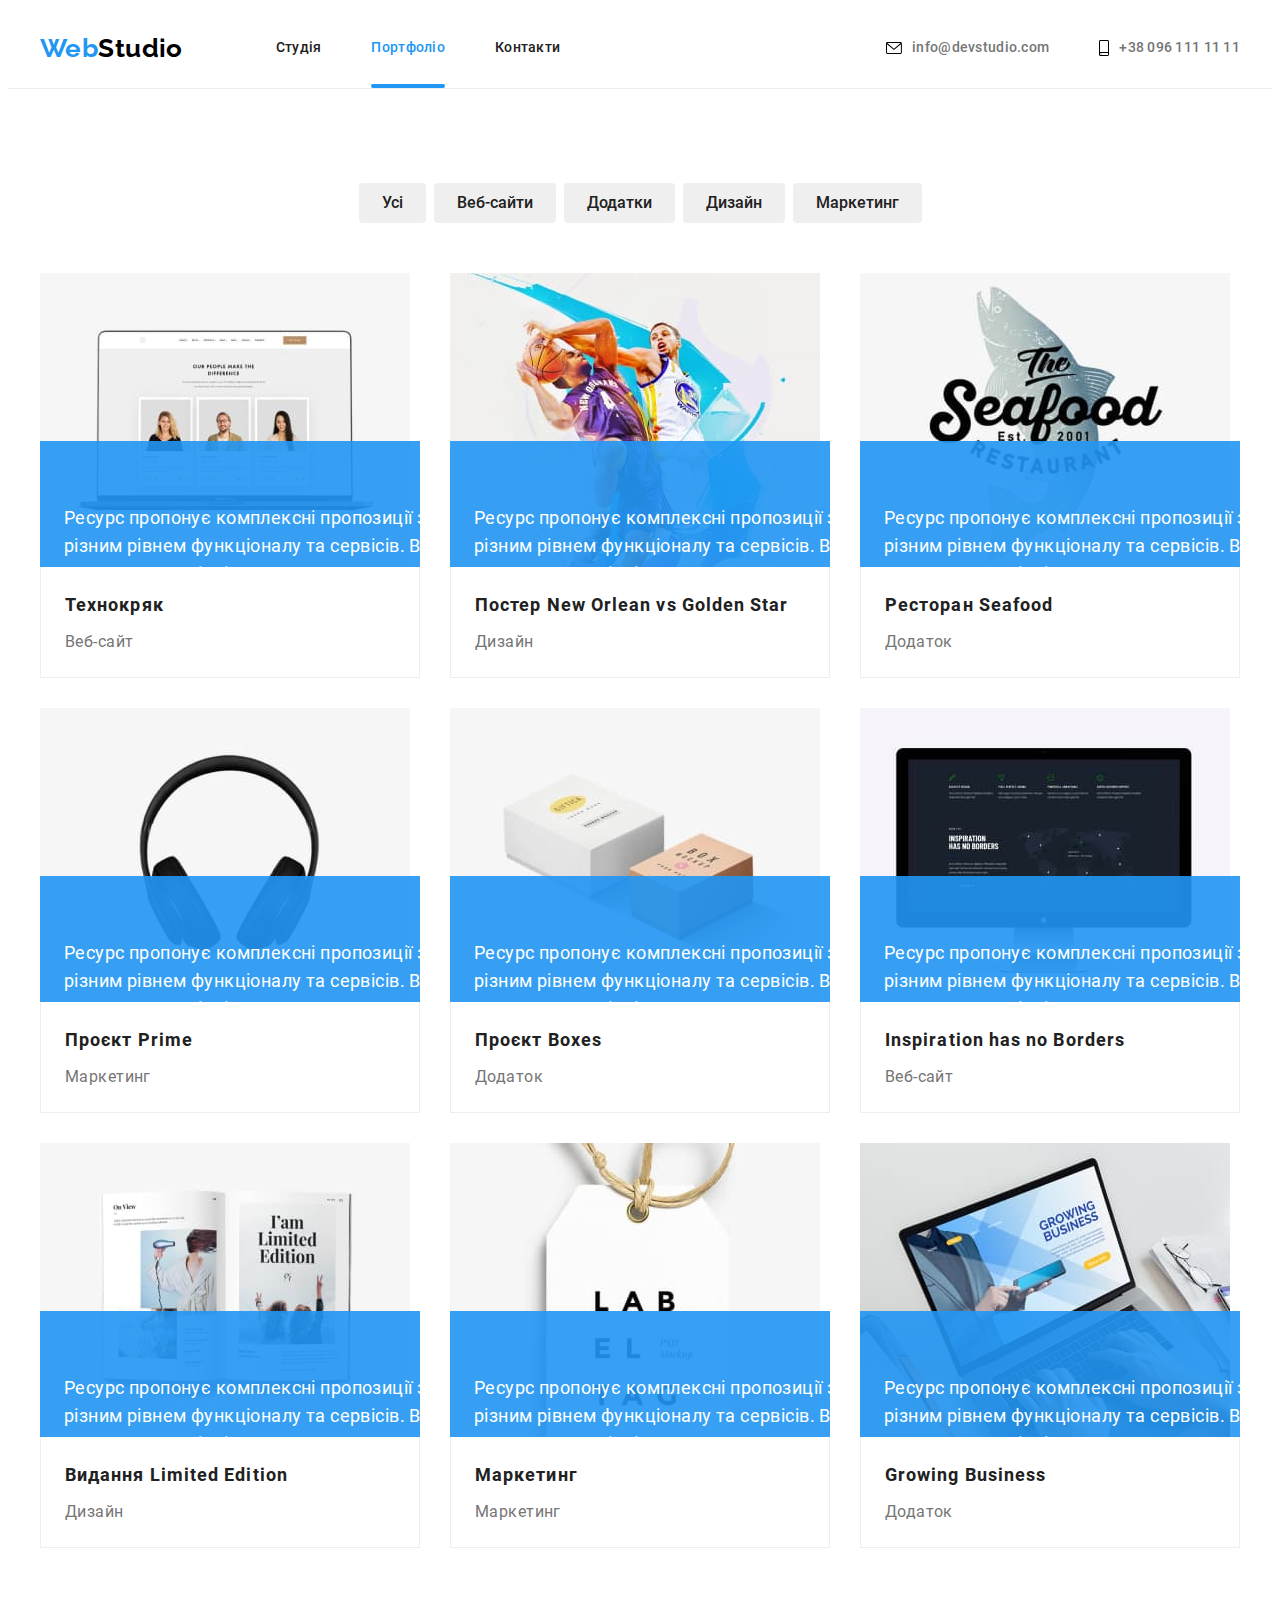
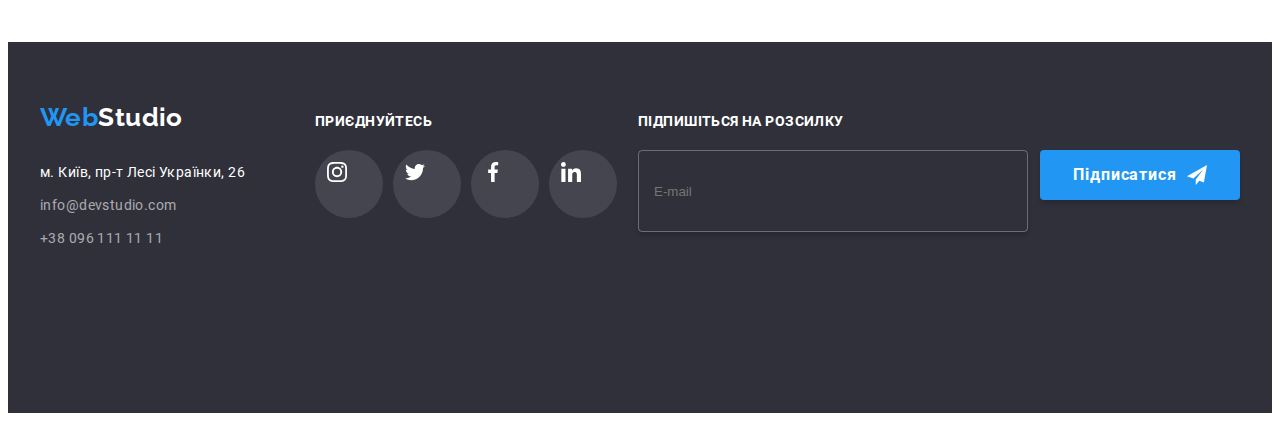
==== commit 523a6b81: "End of BEM!" ====
--- a/portfolio.html
+++ b/portfolio.html
@@ -176,28 +176,28 @@
       <section class="section">
         <div class="container">
           <h1 class="invisible">Знову невидимий заголовок</h1>
-          <ul class="btn__list list">
-            <li class="btn__list--item">
-              <button type="button" class="btn__list--btn">Усі</button>
-            </li>
-            <li class="btn__list--item">
-              <button type="button" class="btn__list--btn">Веб-сайти</button>
-            </li>
-            <li class="btn__list--item">
-              <button type="button" class="btn__list--btn">Додатки</button>
-            </li>
-            <li class="btn__list--item">
-              <button type="button" class="btn__list--btn">Дизайн</button>
-            </li>
-            <li class="btn__list--item">
-              <button type="button" class="btn__list--btn">Маркетинг</button>
+          <ul class="filter-btn__list list">
+            <li class="filter-btn__list-item">
+              <button type="button" class="filter-btn__list-btn">Усі</button>
+            </li>
+            <li class="filter-btn__list-item">
+              <button type="button" class="filter-btn__list-btn">Веб-сайти</button>
+            </li>
+            <li class="filter-btn__list-item">
+              <button type="button" class="filter-btn__list-btn">Додатки</button>
+            </li>
+            <li class="filter-btn__list-item">
+              <button type="button" class="filter-btn__list-btn">Дизайн</button>
+            </li>
+            <li class="filter-btn__list-item">
+              <button type="button" class="filter-btn__list-btn">Маркетинг</button>
             </li>
           </ul>
           <!--Портфоліо-->
-          <ul class="portf__list list">
-            <li class="portf__list--item">
-              <a href="#" class="portf__list--a link">
-                <div class="portf__div--overlay">
+          <ul class="portf-list list">
+            <li class="portf-list__item">
+              <a href="#" class="portf-list__link link">
+                <div class="portf-list__div-overlay">
                   <img
                     src="./images/img-p01.jpg"
                     width="370"
@@ -205,21 +205,21 @@
                     alt="Ноутбук"
                     class="img"
                   />
-                  <p class="portf__div--p">
-                    Ресурс пропонує комплексні пропозиції з різним рівнем функціоналу та сервісів.
-                    Все це дозволить відвідувачу отримати вичерпні відомості про компанію чи
-                    приватну особу.
-                  </p>
-                </div>
-                <div class="portf__box">
-                  <h2 class="portf__box--h">Технокряк</h2>
-                  <p class="portf__box--p">Веб-сайт</p>
-                </div>
-              </a>
-            </li>
-            <li class="portf__list--item">
-              <a href="#" class="portf__list--a link">
-                <div class="portf__div--overlay">
+                  <p class="portf-list__div-p">
+                    Ресурс пропонує комплексні пропозиції з різним рівнем функціоналу та сервісів.
+                    Все це дозволить відвідувачу отримати вичерпні відомості про компанію чи
+                    приватну особу.
+                  </p>
+                </div>
+                <div class="portf-list__box">
+                  <h2 class="portf-list__box-h">Технокряк</h2>
+                  <p class="portf-list__box-p">Веб-сайт</p>
+                </div>
+              </a>
+            </li>
+            <li class="portf-list__item">
+              <a href="#" class="portf-list__link link">
+                <div class="portf-list__div-overlay">
                   <img
                     src="./images/img-p02.jpg"
                     width="370"
@@ -227,21 +227,21 @@
                     alt="Баскетбол"
                     class="img"
                   />
-                  <p class="portf__div--p">
-                    Ресурс пропонує комплексні пропозиції з різним рівнем функціоналу та сервісів.
-                    Все це дозволить відвідувачу отримати вичерпні відомості про компанію чи
-                    приватну особу.
-                  </p>
-                </div>
-                <div class="portf__box">
-                  <h2 class="portf__box--h">Постер New Orlean vs Golden Star</h2>
-                  <p class="portf__box--p">Дизайн</p>
-                </div>
-              </a>
-            </li>
-            <li class="portf__list--item">
-              <a href="#" class="portf__list--a link">
-                <div class="portf__div--overlay">
+                  <p class="portf-list__div-p">
+                    Ресурс пропонує комплексні пропозиції з різним рівнем функціоналу та сервісів.
+                    Все це дозволить відвідувачу отримати вичерпні відомості про компанію чи
+                    приватну особу.
+                  </p>
+                </div>
+                <div class="portf-list__box">
+                  <h2 class="portf-list__box-h">Постер New Orlean vs Golden Star</h2>
+                  <p class="portf-list__box-p">Дизайн</p>
+                </div>
+              </a>
+            </li>
+            <li class="portf-list__item">
+              <a href="#" class="portf-list__link link">
+                <div class="portf-list__div-overlay">
                   <img
                     src="./images/img-p03.jpg"
                     width="370"
@@ -249,21 +249,21 @@
                     alt="Акула"
                     class="img"
                   />
-                  <p class="portf__div--p">
-                    Ресурс пропонує комплексні пропозиції з різним рівнем функціоналу та сервісів.
-                    Все це дозволить відвідувачу отримати вичерпні відомості про компанію чи
-                    приватну особу.
-                  </p>
-                </div>
-                <div class="portf__box">
-                  <h2 class="portf__box--h">Ресторан Seafood</h2>
-                  <p class="portf__box--p">Додаток</p>
-                </div>
-              </a>
-            </li>
-            <li class="portf__list--item">
-              <a href="#" class="portf__list--a link">
-                <div class="portf__div--overlay">
+                  <p class="portf-list__div-p">
+                    Ресурс пропонує комплексні пропозиції з різним рівнем функціоналу та сервісів.
+                    Все це дозволить відвідувачу отримати вичерпні відомості про компанію чи
+                    приватну особу.
+                  </p>
+                </div>
+                <div class="portf-list__box">
+                  <h2 class="portf-list__box-h">Ресторан Seafood</h2>
+                  <p class="portf-list__box-p">Додаток</p>
+                </div>
+              </a>
+            </li>
+            <li class="portf-list__item">
+              <a href="#" class="portf-list__link link">
+                <div class="portf-list__div-overlay">
                   <img
                     src="./images/img-p04.jpg"
                     width="370"
@@ -271,21 +271,21 @@
                     alt="Навушники"
                     class="img"
                   />
-                  <p class="portf__div--p">
-                    Ресурс пропонує комплексні пропозиції з різним рівнем функціоналу та сервісів.
-                    Все це дозволить відвідувачу отримати вичерпні відомості про компанію чи
-                    приватну особу.
-                  </p>
-                </div>
-                <div class="portf__box">
-                  <h2 class="portf__box--h">Проєкт Prime</h2>
-                  <p class="portf__box--p">Маркетинг</p>
-                </div>
-              </a>
-            </li>
-            <li class="portf__list--item">
-              <a href="#" class="portf__list--a link">
-                <div class="portf__div--overlay">
+                  <p class="portf-list__div-p">
+                    Ресурс пропонує комплексні пропозиції з різним рівнем функціоналу та сервісів.
+                    Все це дозволить відвідувачу отримати вичерпні відомості про компанію чи
+                    приватну особу.
+                  </p>
+                </div>
+                <div class="portf-list__box">
+                  <h2 class="portf-list__box-h">Проєкт Prime</h2>
+                  <p class="portf-list__box-p">Маркетинг</p>
+                </div>
+              </a>
+            </li>
+            <li class="portf-list__item">
+              <a href="#" class="portf-list__link link">
+                <div class="portf-list__div-overlay">
                   <img
                     src="./images/img-p05.jpg"
                     width="370"
@@ -293,21 +293,21 @@
                     alt="Коробки"
                     class="img"
                   />
-                  <p class="portf__div--p">
-                    Ресурс пропонує комплексні пропозиції з різним рівнем функціоналу та сервісів.
-                    Все це дозволить відвідувачу отримати вичерпні відомості про компанію чи
-                    приватну особу.
-                  </p>
-                </div>
-                <div class="portf__box">
-                  <h2 class="portf__box--h">Проєкт Boxes</h2>
-                  <p class="portf__box--p">Додаток</p>
-                </div>
-              </a>
-            </li>
-            <li class="portf__list--item">
-              <a href="#" class="portf__list--a link">
-                <div class="portf__div--overlay">
+                  <p class="portf-list__div-p">
+                    Ресурс пропонує комплексні пропозиції з різним рівнем функціоналу та сервісів.
+                    Все це дозволить відвідувачу отримати вичерпні відомості про компанію чи
+                    приватну особу.
+                  </p>
+                </div>
+                <div class="portf-list__box">
+                  <h2 class="portf-list__box-h">Проєкт Boxes</h2>
+                  <p class="portf-list__box-p">Додаток</p>
+                </div>
+              </a>
+            </li>
+            <li class="portf-list__item">
+              <a href="#" class="portf-list__link link">
+                <div class="portf-list__div-overlay">
                   <img
                     src="./images/img-p06.jpg"
                     width="370"
@@ -315,21 +315,21 @@
                     alt="Монітор"
                     class="img"
                   />
-                  <p class="portf__div--p">
-                    Ресурс пропонує комплексні пропозиції з різним рівнем функціоналу та сервісів.
-                    Все це дозволить відвідувачу отримати вичерпні відомості про компанію чи
-                    приватну особу.
-                  </p>
-                </div>
-                <div class="portf__box">
-                  <h2 class="portf__box--h">Inspiration has no Borders</h2>
-                  <p class="portf__box--p">Веб-сайт</p>
-                </div>
-              </a>
-            </li>
-            <li class="portf__list--item">
-              <a href="#" class="portf__list--a link">
-                <div class="portf__div--overlay">
+                  <p class="portf-list__div-p">
+                    Ресурс пропонує комплексні пропозиції з різним рівнем функціоналу та сервісів.
+                    Все це дозволить відвідувачу отримати вичерпні відомості про компанію чи
+                    приватну особу.
+                  </p>
+                </div>
+                <div class="portf-list__box">
+                  <h2 class="portf-list__box-h">Inspiration has no Borders</h2>
+                  <p class="portf-list__box-p">Веб-сайт</p>
+                </div>
+              </a>
+            </li>
+            <li class="portf-list__item">
+              <a href="#" class="portf-list__link link">
+                <div class="portf-list__div-overlay">
                   <img
                     src="./images/img-p07.jpg"
                     width="370"
@@ -337,21 +337,21 @@
                     alt="Книга"
                     class="img"
                   />
-                  <p class="portf__div--p">
-                    Ресурс пропонує комплексні пропозиції з різним рівнем функціоналу та сервісів.
-                    Все це дозволить відвідувачу отримати вичерпні відомості про компанію чи
-                    приватну особу.
-                  </p>
-                </div>
-                <div class="portf__box">
-                  <h2 class="portf__box--h">Видання Limited Edition</h2>
-                  <p class="portf__box--p">Дизайн</p>
-                </div>
-              </a>
-            </li>
-            <li class="portf__list--item">
-              <a href="#" class="portf__list--a link">
-                <div class="portf__div--overlay">
+                  <p class="portf-list__div-p">
+                    Ресурс пропонує комплексні пропозиції з різним рівнем функціоналу та сервісів.
+                    Все це дозволить відвідувачу отримати вичерпні відомості про компанію чи
+                    приватну особу.
+                  </p>
+                </div>
+                <div class="portf-list__box">
+                  <h2 class="portf-list__box-h">Видання Limited Edition</h2>
+                  <p class="portf-list__box-p">Дизайн</p>
+                </div>
+              </a>
+            </li>
+            <li class="portf-list__item">
+              <a href="#" class="portf-list__link link">
+                <div class="portf-list__div-overlay">
                   <img
                     src="./images/img-p08.jpg"
                     width="370"
@@ -359,21 +359,21 @@
                     alt="Проєкт LAB"
                     class="img"
                   />
-                  <p class="portf__div--p">
-                    Ресурс пропонує комплексні пропозиції з різним рівнем функціоналу та сервісів.
-                    Все це дозволить відвідувачу отримати вичерпні відомості про компанію чи
-                    приватну особу.
-                  </p>
-                </div>
-                <div class="portf__box">
-                  <h2 class="portf__box--h">Маркетинг</h2>
-                  <p class="portf__box--p">Маркетинг</p>
-                </div>
-              </a>
-            </li>
-            <li class="portf__list--item">
-              <a href="#" class="portf__list--a link">
-                <div class="portf__div--overlay">
+                  <p class="portf-list__div-p">
+                    Ресурс пропонує комплексні пропозиції з різним рівнем функціоналу та сервісів.
+                    Все це дозволить відвідувачу отримати вичерпні відомості про компанію чи
+                    приватну особу.
+                  </p>
+                </div>
+                <div class="portf-list__box">
+                  <h2 class="portf-list__box-h">Маркетинг</h2>
+                  <p class="portf-list__box-p">Маркетинг</p>
+                </div>
+              </a>
+            </li>
+            <li class="portf-list__item">
+              <a href="#" class="portf-list__link link">
+                <div class="portf-list__div-overlay">
                   <img
                     src="./images/img-p09.jpg"
                     width="370"
@@ -381,15 +381,15 @@
                     alt="Growing Business"
                     class="img"
                   />
-                  <p class="portf__div--p">
-                    Ресурс пропонує комплексні пропозиції з різним рівнем функціоналу та сервісів.
-                    Все це дозволить відвідувачу отримати вичерпні відомості про компанію чи
-                    приватну особу.
-                  </p>
-                </div>
-                <div class="portf__box">
-                  <h2 class="portf__box--h">Growing Business</h2>
-                  <p class="portf__box-p">Додаток</p>
+                  <p class="portf-list__div-p">
+                    Ресурс пропонує комплексні пропозиції з різним рівнем функціоналу та сервісів.
+                    Все це дозволить відвідувачу отримати вичерпні відомості про компанію чи
+                    приватну особу.
+                  </p>
+                </div>
+                <div class="portf-list__box">
+                  <h2 class="portf-list__box-h">Growing Business</h2>
+                  <p class="portf-list__box-p">Додаток</p>
                 </div>
               </a>
             </li>
@@ -400,15 +400,15 @@
     <!--Футер-->
     <footer class="footer">
       <div class="container">
-        <div class="footer__flex--div">
-          <div class="footer__address__div">
+        <div class="footer__flex-div">
+          <div class="footer-address__div">
             <a href="./index.html" class="logo-link logo-link__footer_mb28 link"
               ><span class="logo-link__web">Web</span
               ><span class="logo-link__studio_white">Studio</span></a
             >
             <address>
-              <ul class="list">
-                <li class="footer__address--item">
+              <ul class="footer-address-list list">
+                <li class="footer-address-list__item">
                   <a
                     href="https://goo.gl/maps/zmiDJwTHFCENLTo26"
                     target="_blank"
@@ -416,14 +416,14 @@
                     >м. Київ, пр-т Лесі Українки, 26</a
                   >
                 </li>
-                <li class="footer__address--item">
+                <li class="footer-address-list__item">
                   <a
                     href="mailto:info@devstudio.com"
                     class="navigation-contacts-list__link--footer link"
                     >info@devstudio.com</a
                   >
                 </li>
-                <li class="footer__address--item">
+                <li class="footer-address-list__item">
                   <a href="tel:+380961111111" class="navigation-contacts-list__link--footer link"
                     >+38 096 111 11 11</a
                   >
@@ -431,53 +431,53 @@
               </ul>
             </address>
           </div>
-          <div class="footer__soc--div">
-            <p class="footer__soc--p"><b>Приєднуйтесь</b></p>
-            <ul class="footer__soc--list list">
-              <li class="footer__soc--items">
-                <a href="#" class="footer__soc--link link"
-                  ><svg width="20" height="20" class="footer__soc--icons">
+          <div class="footer-social__div">
+            <p class="footer-social__p"><b>Приєднуйтесь</b></p>
+            <ul class="footer-social__list list">
+              <li class="footer-social-list__items">
+                <a href="#" class="footer-social__link link"
+                  ><svg width="20" height="20" class="footer-social__icons">
                     <use href="./images/icons.svg#icon-instagram"></use>
                   </svg>
                 </a>
               </li>
-              <li class="footer__soc--items">
-                <a href="#" class="footer__soc--link link"
-                  ><svg width="20" height="20" class="footer__soc--icons">
+              <li class="footer-social-list__items">
+                <a href="#" class="footer-social__link link"
+                  ><svg width="20" height="20" class="footer-social__icons">
                     <use href="./images/icons.svg#icon-twitter"></use>
                   </svg>
                 </a>
               </li>
-              <li class="footer__soc--items">
-                <a href="#" class="footer__soc--link link"
-                  ><svg width="20" height="20" class="footer__soc--icons">
+              <li class="footer-social-list__items">
+                <a href="#" class="footer-social__link link"
+                  ><svg width="20" height="20" class="footer-social__icons">
                     <use href="./images/icons.svg#icon-facebook"></use>
                   </svg>
                 </a>
               </li>
-              <li class="footer__soc--items">
-                <a href="#" class="footer__soc--link link"
-                  ><svg width="20" height="20" class="footer__soc--icons">
+              <li class="footer-social-list__items">
+                <a href="#" class="footer-social__link link"
+                  ><svg width="20" height="20" class="footer-social__icons">
                     <use href="./images/icons.svg#icon-linkedin"></use>
                   </svg>
                 </a>
               </li>
             </ul>
           </div>
-          <div class="footer__subscribe--div">
-            <p class="footer__soc--p"><b>Підпишіться на розсилку</b></p>
-            <form class="footer__subscribe--form">
+          <div class="footer-subscribe__div">
+            <p class="footer-subscribe__p"><b>Підпишіться на розсилку</b></p>
+            <form class="footer-subscribe__form">
               <label>
                 <input
-                  class="footer__subscribe--email"
+                  class="footer-subscribe__email"
                   type="email"
                   name="mail"
                   placeholder="E-mail"
                 />
               </label>
-              <button type="submit" class="footer__subscribe--btn btn__all">
+              <button type="submit" class="footer-subscribe__btn btn__all">
                 Підписатися
-                <svg width="20" height="20" class="footer-subscribe-icon">
+                <svg width="20" height="20">
                   <use href="./images/icons.svg#icon-send"></use>
                 </svg>
               </button>
--- a/css/main.min.css
+++ b/css/main.min.css
@@ -1 +1 @@
-body{background-color:#fff;color:#757575;font-family:"Roboto",sans-serif;font-size:14px;letter-spacing:.03em}.list{list-style:none}.link{text-decoration:none;display:block;font-style:normal}.img{display:block;max-width:100%;height:auto}.container{width:1200px;padding-left:15px;padding-right:15px;margin:0px auto}.section{padding-top:94px;padding-bottom:94px}ul,ol{margin:0;padding:0}p,h1,h2,h3,h4,h5{margin:0;padding:0}.invisible{position:absolute;width:1px;height:1px;margin:-1px;border:0;padding:0;white-space:nowrap;-webkit-clip-path:inset(100%);clip-path:inset(100%);clip:rect(0 0 0 0);overflow:hidden}.btn__all{min-width:200px;height:50px;padding:10px;background-color:#2196f3;color:#fff;box-shadow:0px 4px 4px rgba(0,0,0,.15);border-radius:4px;border:1px solid rgba(0,0,0,0);cursor:pointer;transition:background-color 250ms cubic-bezier(0.4, 0, 0.2, 1) 0ms;font-family:"Roboto";font-weight:700;font-size:16px;line-height:1.88;text-align:center;letter-spacing:.06em}.btn__all:hover,.btn__all:focus{background-color:#188ce8}.logo-link{display:inline-block;font-family:"RaleWay",sans-serif;font-weight:700;font-size:26px;line-height:1.19}.logo-link__web{color:#2196f3}.logo-link__studio_black{color:#000}.logo-link__studio_white{color:#fff}.logo-link__footer_mb28{margin-bottom:28px;margin-top:0}.header{border-bottom:1px solid #ececec}.navigation__flex{display:flex;justify-content:flex-start;align-items:center;margin-top:0px;margin-bottom:0px}.navigation-list{display:flex;margin-left:93px;gap:50px;font-weight:500;line-height:1.14;letter-spacing:.02em;color:#212121}.navigation-list__link{color:#212121;display:block;padding-top:32px;padding-bottom:32px;transition:color 250ms cubic-bezier(0.4, 0, 0.2, 1) 0ms}.navigation-list__link:hover,.navigation-list__link:focus{color:#2196f3}.navigation-list__link_current{color:#2196f3;position:relative}.navigation-list__link_current::after{content:"";display:block;width:100%;height:4px;position:absolute;bottom:0;border-radius:2px;background-color:#2196f3}.navigation-contacts-list{display:flex;align-items:center;margin-left:auto;gap:50px}.navigation-contacts-list__link{display:flex;align-items:center;transition:color 250ms cubic-bezier(0.4, 0, 0.2, 1) 0ms;color:#757575;font-weight:500;line-height:1.14;letter-spacing:.02em}.navigation-contacts-list__link:hover,.navigation-contacts-list__link:focus{color:#2196f3}.navigation-contacts-list__icon--envelope,.navigation-contacts-list__icon--smartphone{fill:currentColor}.navigation-contacts-list__icon--envelope--start,.navigation-contacts-list__icon--smartphone--start{margin-right:10px}.navigation-contacts-list__link--footer{line-height:1.71;color:rgba(255,255,255,.6)}.navigation-contacts-list__link--footer:hover,.navigation-contacts-list__link--footer:focus{color:#2196f3}.effective-section{background-color:#c4c4c4;padding:200px 0;background-image:linear-gradient(rgba(47, 48, 58, 0.4), rgba(47, 48, 58, 0.4)),url("../images/bg-hero.jpg");background-repeat:no-repeat;background-size:cover;background-position:center;max-width:1600px;margin-left:auto;margin-right:auto;text-align:center}.effective-section__h{margin-left:auto;margin-right:auto;margin-bottom:40px;width:696px;font-weight:700;font-size:44px;line-height:1.36;letter-spacing:.06em;text-transform:uppercase;color:#fff}.features-list{display:flex}.features-list__item{margin-right:30px}.features-list__item:last-child{margin-right:0px}.features-list__div{background-color:#f5f4fa;width:270px;height:120px;margin-bottom:30px;display:flex;align-items:center;justify-content:center}.features-list__h{display:block;margin-bottom:10px;font-size:14px;line-height:1.14;text-transform:uppercase;color:#212121}.features-list__p{line-height:1.71}.our-work__section{padding-top:0}.our-work__list{display:flex}.our-work__list>.our-work__item{margin-right:30px}.our-work__list>.our-work__item:last-child{margin-right:0}.our-work__div{position:relative}.our-work__p{position:absolute;bottom:0;width:370px;height:70px;display:flex;align-items:center;justify-content:center;background-color:rgba(47,48,58,.8);color:#fff;font-weight:700;line-height:1.14;text-transform:uppercase}.our-work__h{display:block;margin-bottom:50px;font-size:36px;line-height:1.17;text-align:center;color:#212121}.team__section{background-color:#f5f4fa}.team__list{display:flex}.team__list>.team__list--item{margin-right:30px;box-shadow:0px 1px 3px rgba(0,0,0,.12),0px 1px 1px rgba(0,0,0,.14),0px 2px 1px rgba(0,0,0,.2);border-radius:0px 0px 4px 4px;background-color:#fff}.team__list>.team-__list--item:last-child{margin-right:0}.team__box{padding-top:30px;padding-bottom:30px}.team__h{margin-bottom:50px;font-size:36px;line-height:1.17;text-align:center;color:#212121}.team__list--h{display:block;margin-bottom:10px;font-weight:500;font-size:16px;line-height:1.19;text-align:center;color:#212121}.team__list--p{font-size:16px;line-height:1.19;text-align:center;margin-bottom:16px}.team__soc--list{display:flex;align-items:center;justify-content:center}.team__soc--items{width:44px;height:44px}.team__soc--items:not(:last-child){margin-right:10px}.team__soc--link{width:100%;height:100%;border-radius:50%;display:flex;align-items:center;justify-content:center;fill:#afb1b8;transition:color 250ms cubic-bezier(0.4, 0, 0.2, 1) 0ms,background-color 250ms cubic-bezier(0.4, 0, 0.2, 1) 0ms}.team__soc--link:hover,.team__soc--link:focus{fill:#fff;background-color:#2196f3}.regular__section{padding-top:94px;padding-bottom:94px;text-align:center}.regular__clients--h{font-style:normal;font-size:36px;line-height:1.17;text-align:center;letter-spacing:.03em;color:#212121;margin-bottom:50px}.regular__clients--list{display:flex}.regular__clients--item:not(:last-child){margin-right:30px}.regular__clients--link{display:flex;align-items:center;justify-content:center;transition:color 250ms cubic-bezier(0.4, 0, 0.2, 1) 0ms,border-color 250ms cubic-bezier(0.4, 0, 0.2, 1) 0ms;border:1px solid #afb1b8;border-radius:4px;width:170px;height:92px;color:#afb1b8}.regular__clients--link:hover,.regular__clients--link:focus{color:#2196f3;border:1px solid #2196f3}.regular__clients--soc-icons{fill:currentColor}.footer{background-color:#2f303a;height:251px;padding-top:60px;padding-bottom:60px}.footer__address{line-height:1.71;font-style:normal;color:#fff;transition:color 250ms cubic-bezier(0.4, 0, 0.2, 1) 0ms}.footer__address:hover,.footer__address:focus{color:#2196f3}.footer__address--item:not(:last-child){margin-bottom:9px}.footer__flex--div{display:flex;align-items:baseline;justify-content:space-between}.footer__soc--div{margin-left:70px}.footer__soc--p{line-height:1.14;text-transform:uppercase;color:#fff;margin-bottom:20px}.footer__soc--list{display:flex}.footer__soc--items:not(:last-child){margin-right:10px}.footer__soc--link{width:44px;height:44px;border-radius:50%;background-color:rgba(255,255,255,.1);padding:12px;transition:color 250ms cubic-bezier(0.4, 0, 0.2, 1) 0ms,background-color 250ms cubic-bezier(0.4, 0, 0.2, 1) 0ms;color:#fff}.footer__soc--link:hover,.footer__soc--link:focus{background-color:#2196f3}.footer__soc--icons{fill:currentColor}.footer__subscribe--div{margin-left:auto}.footer__subscribe--form{display:flex}.footer__subscribe--email{width:358px;height:50px;padding:15px;margin-right:12px;border:1px solid rgba(255,255,255,.3);box-shadow:0px 4px 4px rgba(0,0,0,.15);border-radius:4px;outline:none;background-color:rgba(0,0,0,0);color:#fff}.footer__subscribe--btn{display:flex;align-items:center;justify-content:center;gap:10px}.footer__subscribe--btn:hover,.footer__subscribe--btn:focus{background-color:#188ce8}.backdrop{position:fixed;top:0;left:0;width:100%;height:100%;transition:opacity 250ms cubic-bezier(0.4, 0, 0.2, 1) 0ms,visibility 250ms cubic-bezier(0.4, 0, 0.2, 1) 0ms;background-color:rgba(0,0,0,.2)}.backdrop.is-hidden{opacity:0;pointer-events:none;visibility:hidden}.modal{position:absolute;width:528px;height:581px;left:50%;top:50%;padding:40px;transform:translate(-50%, -50%);background-color:#fff}.icon__close{position:absolute;top:8px;right:8px;width:30px;height:30px;display:flex;align-items:center;justify-content:center;border-radius:50%;border:1px solid rgba(0,0,0,.1);background-color:#fff;cursor:pointer;color:#000;transition:color 250ms cubic-bezier(0.4, 0, 0.2, 1);fill:currentColor}.icon__close:hover,.icon__close:focus{color:#2196f3}.modal__form--field{display:flex;flex-direction:column;position:relative;margin-bottom:28px}.modal__label{position:absolute;top:-20px;left:0;color:#757575;font-size:12px;line-height:1.17;letter-spacing:.01em}.modal__input{padding:12px;padding-left:42px;height:40px;width:100%;border:1px solid rgba(33,33,33,.2);border-radius:4px;outline:none;transition:border-color 250ms cubic-bezier(0.4, 0, 0.2, 1)}.modal__input:focus+.modal__icon--svg,.modal__input:hover+.modal__icon--svg,.modal__input:hover,.modal__input:focus{border-color:#2196f3;fill:#2196f3}.modal__icon--svg{position:absolute;top:50%;left:12px;transform:translateY(-50%);transition:fill 250ms cubic-bezier(0.4, 0, 0.2, 1)}.modal__form--comments{display:flex;flex-direction:column;position:relative;margin-bottom:20px}.modal__form--p{margin-bottom:30px;color:#212121;font-size:20px;line-height:1.15;text-align:center}.modal__comments{width:100%;height:120px;padding:12px 16px;border:1px solid rgba(33,33,33,.2);border-radius:4px;outline:none;resize:none}.modal__form--check{display:flex;flex-direction:row;justify-content:center;align-items:center;margin-bottom:30px}.modal__label--check{display:flex;align-items:center;justify-content:center;position:relative;font-size:14px;line-height:1.71;color:#757575}.modal__label--check:hover,.modal__label--check:focus{text-decoration:underline;-webkit-text-decoration-color:#2196f3;text-decoration-color:#2196f3}.modal--link{color:#2196f3}.modal--icon{display:inline-block;opacity:1;width:16px;height:15px;margin-right:9px;border:2px solid #212121;border-radius:2px;transition:opacity 250ms cubic-bezier(0.4, 0, 0.2, 1),border 250ms cubic-bezier(0.4, 0, 0.2, 1),border-radius 250ms cubic-bezier(0.4, 0, 0.2, 1)}.modal--btn{display:block;margin-left:auto;margin-right:auto}.modal--btn:hover{background-color:#188ce8}.modal--checkbox{position:absolute;width:1px;height:1px;margin:-1px;border:0;padding:0;white-space:nowrap;-webkit-clip-path:inset(100%);clip-path:inset(100%);clip:rect(0 0 0 0);overflow:hidden}.modal--checkbox:checked~.modal--icon{opacity:0;border:none;border-radius:none}.modal--checkbox:checked+.modal__checkbox--check{opacity:1;background-color:#2196f3;border:1px solid #2196f3}.modal__checkbox--check{opacity:0;position:absolute;display:inline-block;left:0;top:50%;transform:translateY(-50%);width:16px;height:15px;margin-right:9px;transition:opacity 250ms cubic-bezier(0.4, 0, 0.2, 1)}.btn__list--btn{padding:6px 22px;font-family:"Roboto",sans-serif;font-weight:500;font-size:16px;line-height:1.62;text-align:center;color:#212121;border-radius:4px;border:1px solid rgba(0,0,0,0);transition:color 250ms cubic-bezier(0.4, 0, 0.2, 1) 0ms,background-color 250ms cubic-bezier(0.4, 0, 0.2, 1) 0ms}.btn__list--btn:hover,.btn__list--btn:active,.btn__list--btn:focus{color:#fff;background-color:#2196f3;cursor:pointer;box-shadow:0px 3px 1px rgba(0,0,0,.1),0px 1px 2px rgba(0,0,0,.08),0px 2px 2px rgba(0,0,0,.12)}.btn__list{display:flex;justify-content:center;margin-bottom:50px}.btn__list>.btn__list--item:not(:last-child){margin-right:8px}.portf__list{display:flex;flex-wrap:wrap}.portf__list>.portf__list--item{flex-basis:calc((100% - 60px)/3);margin-right:30px;margin-bottom:30px}.portf__list>.portf__list--item:nth-child(3n){margin-right:0}.portf__list>.portf__list--item:nth-last-child(-n+3){margin-bottom:0}.portf__list--a{display:block;transition:box-shadow 250ms cubic-bezier(0.4, 0, 0.2, 1) 0ms}.portf__list--a:hover,.portf__list--a:focus{box-shadow:0px 1px 1px rgba(0,0,0,.12),0px 4px 4px rgba(0,0,0,.06),1px 4px 6px rgba(0,0,0,.16)}.portf__list--a:hover .portf__div--p{transform:translateY(-100%)}.portf__div--overlay{position:relative;overflow:hidden}.portf__div--p{position:absolute;bottom:-100%;width:100%;height:100%;padding:63px 24px;transform:translateY(0);transition:transform 250ms cubic-bezier(0.4, 0, 0.2, 1) 0ms;color:#fff;background-color:rgba(33,150,243,.9);font-size:18px;line-height:1.55}.portf__box--h{font-size:18px;line-height:2;letter-spacing:.06em;color:#212121;margin-bottom:4px}.portf__box--p{font-size:16px;line-height:1.88;color:#757575}.portf__box{padding-top:20px;padding-bottom:20px;padding-left:24px;padding-right:24px;border-left:1px solid #eee;border-right:1px solid #eee;border-bottom:1px solid #eee}/*# sourceMappingURL=main.min.css.map */+body{background-color:#fff;color:#757575;font-family:"Roboto",sans-serif;font-size:14px;letter-spacing:.03em}.list{list-style:none}.link{text-decoration:none;display:block;font-style:normal}.img{display:block;max-width:100%;height:auto}.container{width:1200px;padding-left:15px;padding-right:15px;margin:0px auto}.section{padding-top:94px;padding-bottom:94px}ul,ol{margin:0;padding:0}p,h1,h2,h3,h4,h5{margin:0;padding:0}.invisible{position:absolute;width:1px;height:1px;margin:-1px;border:0;padding:0;white-space:nowrap;-webkit-clip-path:inset(100%);clip-path:inset(100%);clip:rect(0 0 0 0);overflow:hidden}.btn__all{min-width:200px;height:50px;padding:10px;background-color:#2196f3;color:#fff;box-shadow:0px 4px 4px rgba(0,0,0,.15);border-radius:4px;border:1px solid rgba(0,0,0,0);cursor:pointer;transition:background-color 250ms cubic-bezier(0.4, 0, 0.2, 1) 0ms;font-family:"Roboto";font-weight:700;font-size:16px;line-height:1.88;text-align:center;letter-spacing:.06em}.btn__all:hover,.btn__all:focus{background-color:#188ce8}.logo-link{display:inline-block;font-family:"RaleWay",sans-serif;font-weight:700;font-size:26px;line-height:1.19}.logo-link__web{color:#2196f3}.logo-link__studio_black{color:#000}.logo-link__studio_white{color:#fff}.logo-link__footer_mb28{margin-bottom:28px;margin-top:0}.header{border-bottom:1px solid #ececec}.navigation__flex{display:flex;justify-content:flex-start;align-items:center;margin-top:0px;margin-bottom:0px}.navigation-list{display:flex;margin-left:93px;gap:50px;font-weight:500;line-height:1.14;letter-spacing:.02em;color:#212121}.navigation-list__link{color:#212121;display:block;padding-top:32px;padding-bottom:32px;transition:color 250ms cubic-bezier(0.4, 0, 0.2, 1) 0ms}.navigation-list__link:hover,.navigation-list__link:focus{color:#2196f3}.navigation-list__link_current{color:#2196f3;position:relative}.navigation-list__link_current::after{content:"";display:block;width:100%;height:4px;position:absolute;bottom:0;border-radius:2px;background-color:#2196f3}.navigation-contacts-list{display:flex;align-items:center;margin-left:auto;gap:50px}.navigation-contacts-list__link{display:flex;align-items:center;transition:color 250ms cubic-bezier(0.4, 0, 0.2, 1) 0ms;color:#757575;font-weight:500;line-height:1.14;letter-spacing:.02em}.navigation-contacts-list__link:hover,.navigation-contacts-list__link:focus{color:#2196f3}.navigation-contacts-list__icon--envelope,.navigation-contacts-list__icon--smartphone{fill:currentColor}.navigation-contacts-list__icon--envelope--start,.navigation-contacts-list__icon--smartphone--start{margin-right:10px}.navigation-contacts-list__link--footer{line-height:1.71;color:rgba(255,255,255,.6)}.navigation-contacts-list__link--footer:hover,.navigation-contacts-list__link--footer:focus{color:#2196f3}.effective-section{background-color:#c4c4c4;padding:200px 0;background-image:linear-gradient(rgba(47, 48, 58, 0.4), rgba(47, 48, 58, 0.4)),url("../images/bg-hero.jpg");background-repeat:no-repeat;background-size:cover;background-position:center;max-width:1600px;margin-left:auto;margin-right:auto;text-align:center}.effective-section__h{margin-left:auto;margin-right:auto;margin-bottom:40px;width:696px;font-weight:700;font-size:44px;line-height:1.36;letter-spacing:.06em;text-transform:uppercase;color:#fff}.features-list{display:flex}.features-list__item{margin-right:30px}.features-list__item:last-child{margin-right:0px}.features-list-div{background-color:#f5f4fa;width:270px;height:120px;margin-bottom:30px;display:flex;align-items:center;justify-content:center}.features-list-div__h{display:block;margin-bottom:10px;font-size:14px;line-height:1.14;text-transform:uppercase;color:#212121}.features-list-div__p{line-height:1.71}.our-work__section{padding-top:0}.our-work__h{display:block;margin-bottom:50px;font-size:36px;line-height:1.17;text-align:center;color:#212121}.our-work-list{display:flex}.our-work-list__item{margin-right:30px}.our-work-list__item:last-child{margin-right:0}.our-work-list-div{position:relative}.our-work-list-div__p{position:absolute;bottom:0;width:370px;height:70px;display:flex;align-items:center;justify-content:center;background-color:rgba(47,48,58,.8);color:#fff;font-weight:700;line-height:1.14;text-transform:uppercase}.team-section{background-color:#f5f4fa}.team-section__h{margin-bottom:50px;font-size:36px;line-height:1.17;text-align:center;color:#212121}.team-list{display:flex}.team-list__item{margin-right:30px;box-shadow:0px 1px 3px rgba(0,0,0,.12),0px 1px 1px rgba(0,0,0,.14),0px 2px 1px rgba(0,0,0,.2);border-radius:0px 0px 4px 4px;background-color:#fff}.team-list__item:last-child{margin-right:0}.team-list-box{padding-top:30px;padding-bottom:30px}.team-list-box__h{display:block;margin-bottom:10px;font-weight:500;font-size:16px;line-height:1.19;text-align:center;color:#212121}.team-list-box__p{font-size:16px;line-height:1.19;text-align:center;margin-bottom:16px}.team-social__list{display:flex;align-items:center;justify-content:center}.team-social__items{width:44px;height:44px}.team-social__items:not(:last-child){margin-right:10px}.team-social__link{width:100%;height:100%;border-radius:50%;display:flex;align-items:center;justify-content:center;fill:#afb1b8;transition:color 250ms cubic-bezier(0.4, 0, 0.2, 1) 0ms,background-color 250ms cubic-bezier(0.4, 0, 0.2, 1) 0ms}.team-social__link:hover,.team-social__link:focus{fill:#fff;background-color:#2196f3}.regular-section{padding-top:94px;padding-bottom:94px;text-align:center}.regular-section__h{font-style:normal;font-size:36px;line-height:1.17;text-align:center;letter-spacing:.03em;color:#212121;margin-bottom:50px}.regular-clients__list{display:flex}.regular-clients__item:not(:last-child){margin-right:30px}.regular-clients__link{display:flex;align-items:center;justify-content:center;transition:color 250ms cubic-bezier(0.4, 0, 0.2, 1) 0ms,border-color 250ms cubic-bezier(0.4, 0, 0.2, 1) 0ms;border:1px solid #afb1b8;border-radius:4px;width:170px;height:92px;color:#afb1b8}.regular-clients__link:hover,.regular-clients__link:focus{color:#2196f3;border:1px solid #2196f3}.regular-clients__soc-icons{fill:currentColor}.footer{background-color:#2f303a;height:251px;padding-top:60px;padding-bottom:60px}.footer__flex-div{display:flex;align-items:baseline;justify-content:space-between}.footer__address{line-height:1.71;font-style:normal;color:#fff;transition:color 250ms cubic-bezier(0.4, 0, 0.2, 1) 0ms}.footer__address:hover,.footer__address:focus{color:#2196f3}.footer-address-list__item:not(:last-child){margin-bottom:9px}.footer-social__div{margin-left:70px}.footer-social__p,.footer-subscribe__p{line-height:1.14;text-transform:uppercase;color:#fff;margin-bottom:20px}.footer-social__list{display:flex}.footer-social-list__items:not(:last-child){margin-right:10px}.footer-social__link{width:44px;height:44px;border-radius:50%;background-color:rgba(255,255,255,.1);padding:12px;transition:color 250ms cubic-bezier(0.4, 0, 0.2, 1) 0ms,background-color 250ms cubic-bezier(0.4, 0, 0.2, 1) 0ms;color:#fff}.footer-social__link:hover,.footer-social__link:focus{background-color:#2196f3}.footer-social__icons{fill:currentColor}.footer-subscribe__div{margin-left:auto}.footer-subscribe__form{display:flex}.footer-subscribe__email{width:358px;height:50px;padding:15px;margin-right:12px;border:1px solid rgba(255,255,255,.3);box-shadow:0px 4px 4px rgba(0,0,0,.15);border-radius:4px;outline:none;background-color:rgba(0,0,0,0);color:#fff}.footer-subscribe__btn{display:flex;align-items:center;justify-content:center;gap:10px}.footer-subscribe__btn:hover,.footer-subscribe__btn:focus{background-color:#2196f3}.backdrop{position:fixed;top:0;left:0;width:100%;height:100%;transition:opacity 250ms cubic-bezier(0.4, 0, 0.2, 1) 0ms,visibility 250ms cubic-bezier(0.4, 0, 0.2, 1) 0ms;background-color:rgba(0,0,0,.2)}.backdrop.is-hidden{opacity:0;pointer-events:none;visibility:hidden}.modal{position:absolute;width:528px;height:581px;left:50%;top:50%;padding:40px;transform:translate(-50%, -50%);background-color:#fff}.modal__icon-close{position:absolute;top:8px;right:8px;width:30px;height:30px;display:flex;align-items:center;justify-content:center;border-radius:50%;border:1px solid rgba(0,0,0,.1);background-color:#fff;cursor:pointer;color:#000;transition:color 250ms cubic-bezier(0.4, 0, 0.2, 1);fill:currentColor}.modal__icon-close:hover,.modal__icon-close:focus{color:#2196f3}.modal__p{margin-bottom:30px;color:#212121;font-size:20px;line-height:1.15;text-align:center}.modal-form__field{display:flex;flex-direction:column;position:relative;margin-bottom:28px}.modal-form__field-label{position:absolute;top:-20px;left:0;color:#757575;font-size:12px;line-height:1.17;letter-spacing:.01em}.modal-form__field-input{padding:12px;padding-left:42px;height:40px;width:100%;border:1px solid rgba(33,33,33,.2);border-radius:4px;outline:none;transition:border-color 250ms cubic-bezier(0.4, 0, 0.2, 1)}.modal-form__field-input:focus+.modal-form__field-icon-svg,.modal-form__field-input:hover+.modal-form__field-icon-svg,.modal-form__field-input:hover,.modal-form__field-input:focus{border-color:#2196f3;fill:#2196f3}.modal-form__field-icon-svg{position:absolute;top:50%;left:12px;transform:translateY(-50%);transition:fill 250ms cubic-bezier(0.4, 0, 0.2, 1)}.modal-form__comments{display:flex;flex-direction:column;position:relative;margin-bottom:20px}.modal-form__field-comments{width:100%;height:120px;padding:12px 16px;border:1px solid rgba(33,33,33,.2);border-radius:4px;outline:none;resize:none}.modal-form__check{display:flex;flex-direction:row;justify-content:center;align-items:center;margin-bottom:30px}.modal-form__field-label--check{display:flex;align-items:center;justify-content:center;position:relative;font-size:14px;line-height:1.71;color:#757575}.modal-form__field-label--check:hover,.modal-form__field-label--check:focus{text-decoration:underline;-webkit-text-decoration-color:#2196f3;text-decoration-color:#2196f3}.modal-form__field-checkbox{position:absolute;width:1px;height:1px;margin:-1px;border:0;padding:0;white-space:nowrap;-webkit-clip-path:inset(100%);clip-path:inset(100%);clip:rect(0 0 0 0);overflow:hidden}.modal-form__field-checkbox:checked~.modal-form__field-checkbox--icon{opacity:0;border:none;border-radius:none}.modal-form__field-checkbox:checked+.modal-form__field-checkbox--checked{opacity:1;background-color:#2196f3;border:1px solid #2196f3}.modal-form__field-checkbox--checked{opacity:0;position:absolute;display:inline-block;left:0;top:50%;transform:translateY(-50%);width:16px;height:15px;margin-right:9px;transition:opacity 250ms cubic-bezier(0.4, 0, 0.2, 1)}.modal-form__field-checkbox--icon{display:inline-block;opacity:1;width:16px;height:15px;margin-right:9px;border:2px solid #212121;border-radius:2px;transition:opacity 250ms cubic-bezier(0.4, 0, 0.2, 1),border 250ms cubic-bezier(0.4, 0, 0.2, 1),border-radius 250ms cubic-bezier(0.4, 0, 0.2, 1)}.modal-form__field-checkbox--link{color:#2196f3}.modal-form__field-checkbox--btn{display:block;margin-left:auto;margin-right:auto}.modal-form__field-checkbox--btn:hover{background-color:#188ce8}.portf-list{display:flex;flex-wrap:wrap}.portf-list>.portf-list__item{flex-basis:calc((100% - 60px)/3);margin-right:30px;margin-bottom:30px}.portf-list>.portf-list__item:nth-child(3n){margin-right:0}.portf-list>.portf-list__item:nth-last-child(-n+3){margin-bottom:0}.portf-list__link{display:block;transition:box-shadow 250ms cubic-bezier(0.4, 0, 0.2, 1) 0ms}.portf-list__link:hover,.portf-list__link:focus{box-shadow:0px 1px 1px rgba(0,0,0,.12),0px 4px 4px rgba(0,0,0,.06),1px 4px 6px rgba(0,0,0,.16)}.portf-list__link:hover .portf-list__div-p{transform:translateY(-100%)}.portf-list__div-overlay{position:relative;overflow:hidden}.portf-list__div-p{position:absolute;bottom:-100%;width:100%;height:100%;padding:63px 24px;transform:translateY(0);transition:transform 250ms cubic-bezier(0.4, 0, 0.2, 1) 0ms;color:#fff;background-color:rgba(33,150,243,.9);font-size:18px;line-height:1.55}.portf-list__box{padding-top:20px;padding-bottom:20px;padding-left:24px;padding-right:24px;border-left:1px solid #eee;border-right:1px solid #eee;border-bottom:1px solid #eee}.portf-list__box-h{font-size:18px;line-height:2;letter-spacing:.06em;color:#212121;margin-bottom:4px}.portf-list__box-p{font-size:16px;line-height:1.88;color:#757575}.filter-btn__list-btn{padding:6px 22px;font-family:"Roboto",sans-serif;font-weight:500;font-size:16px;line-height:1.62;text-align:center;color:#212121;border-radius:4px;border:1px solid rgba(0,0,0,0);transition:color 250ms cubic-bezier(0.4, 0, 0.2, 1) 0ms,background-color 250ms cubic-bezier(0.4, 0, 0.2, 1) 0ms}.filter-btn__list-btn:hover,.filter-btn__list-btn:active,.filter-btn__list-btn:focus{color:#fff;background-color:#2196f3;cursor:pointer;box-shadow:0px 3px 1px rgba(0,0,0,.1),0px 1px 2px rgba(0,0,0,.08),0px 2px 2px rgba(0,0,0,.12)}.filter-btn__list{display:flex;justify-content:center;margin-bottom:50px}.filter-btn__list>.filter-btn__list-item:not(:last-child){margin-right:8px}/*# sourceMappingURL=main.min.css.map */